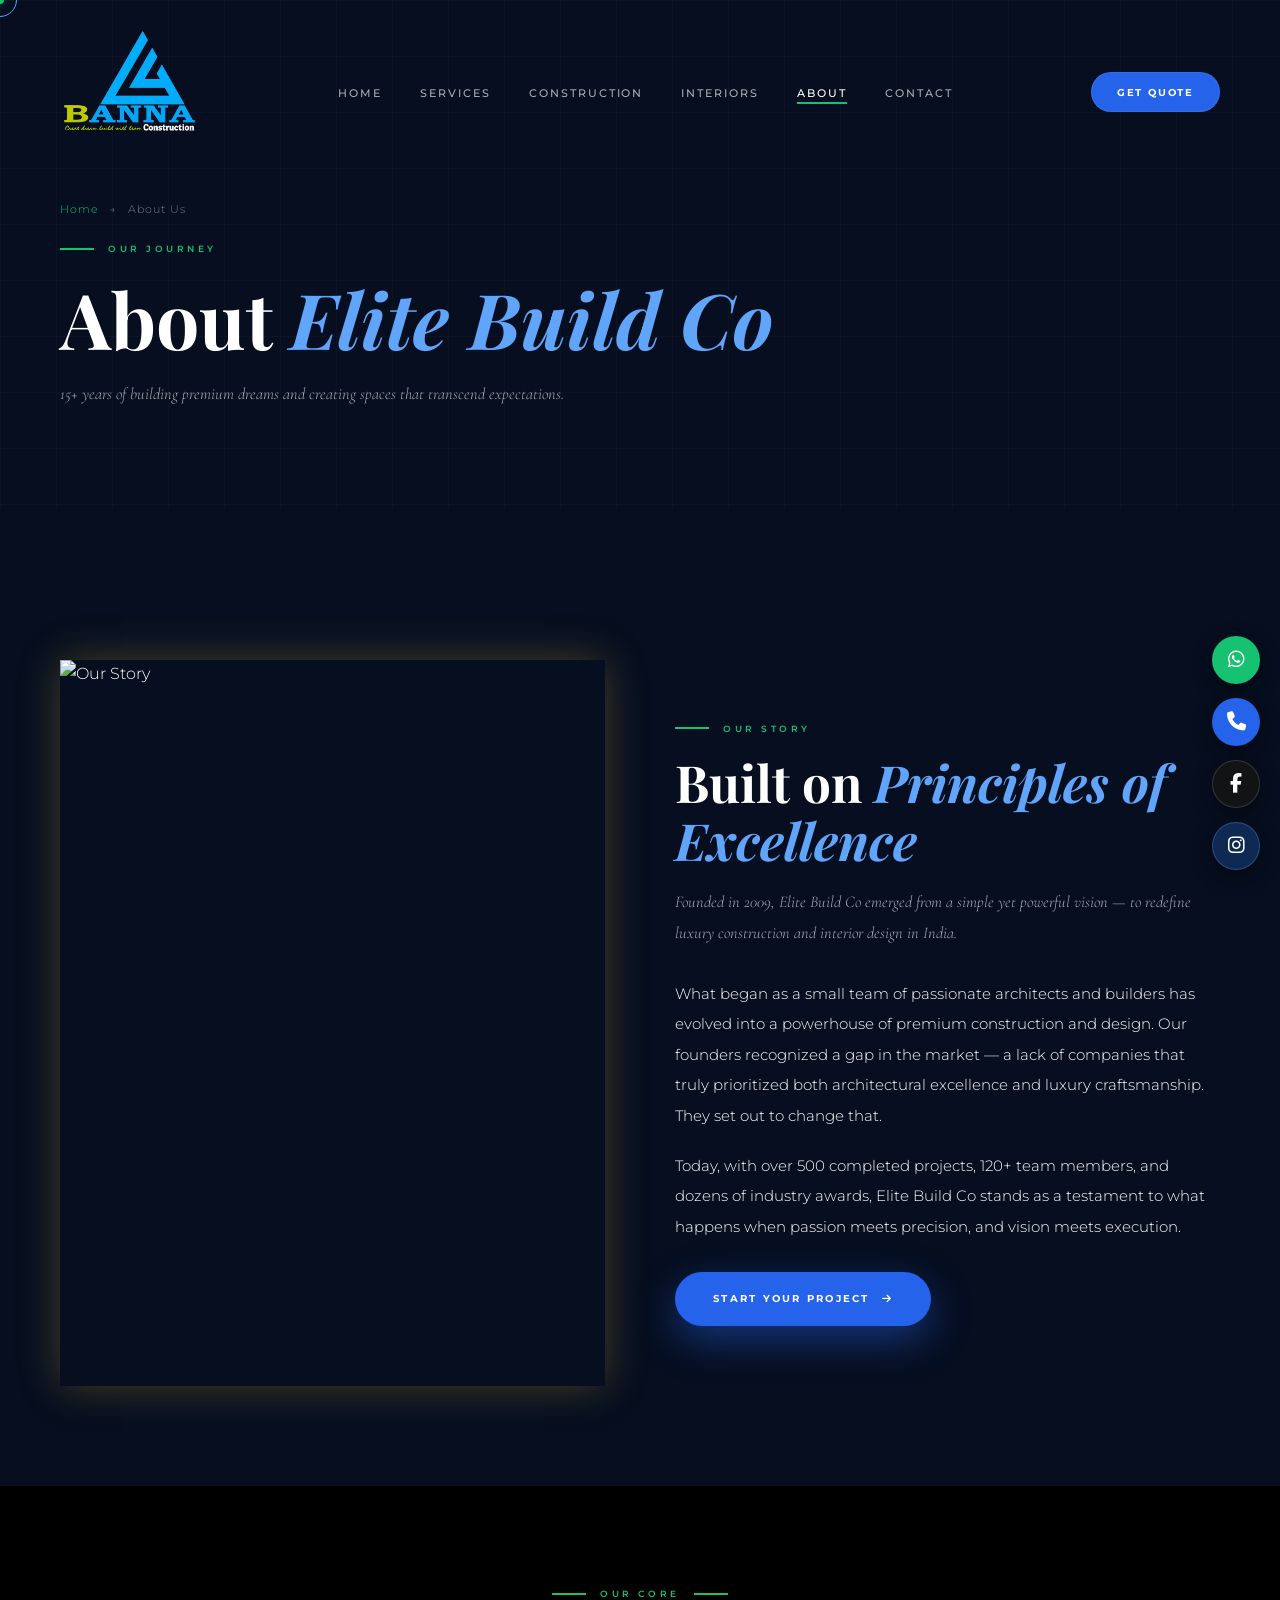
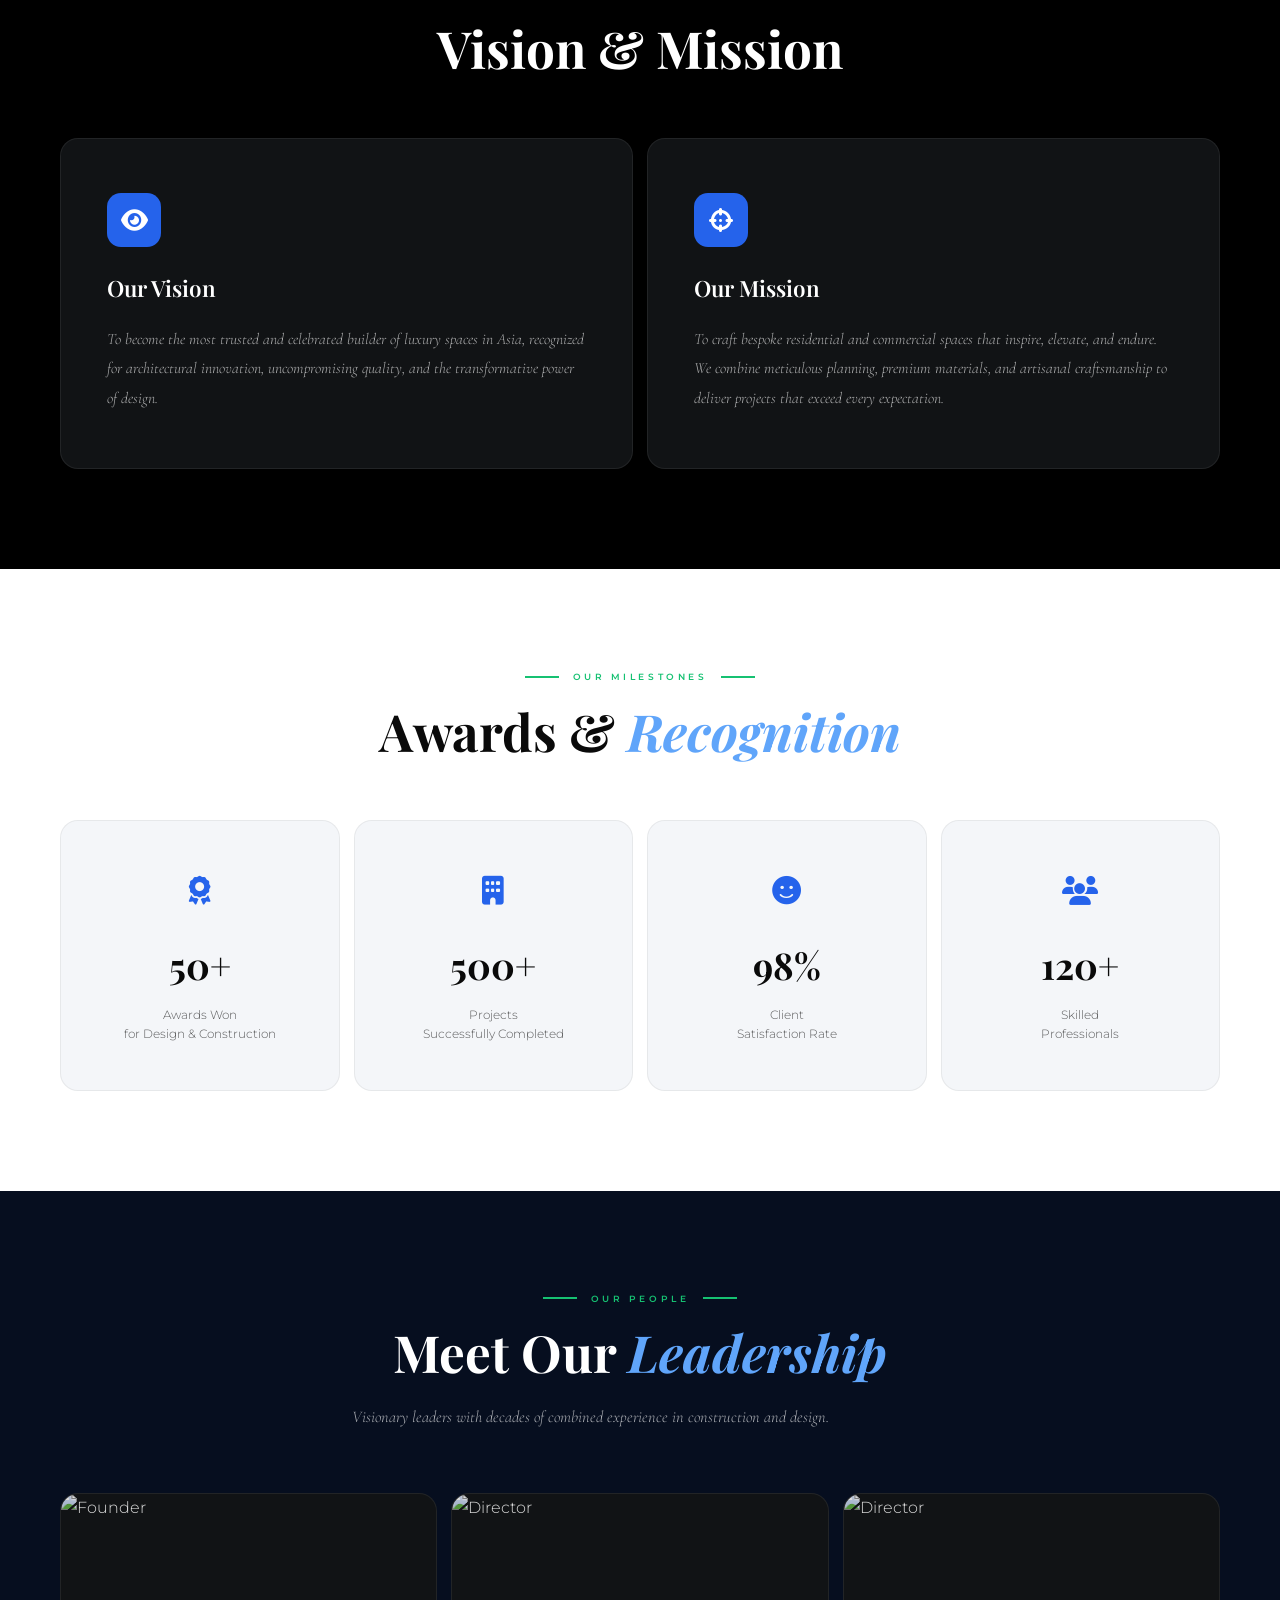
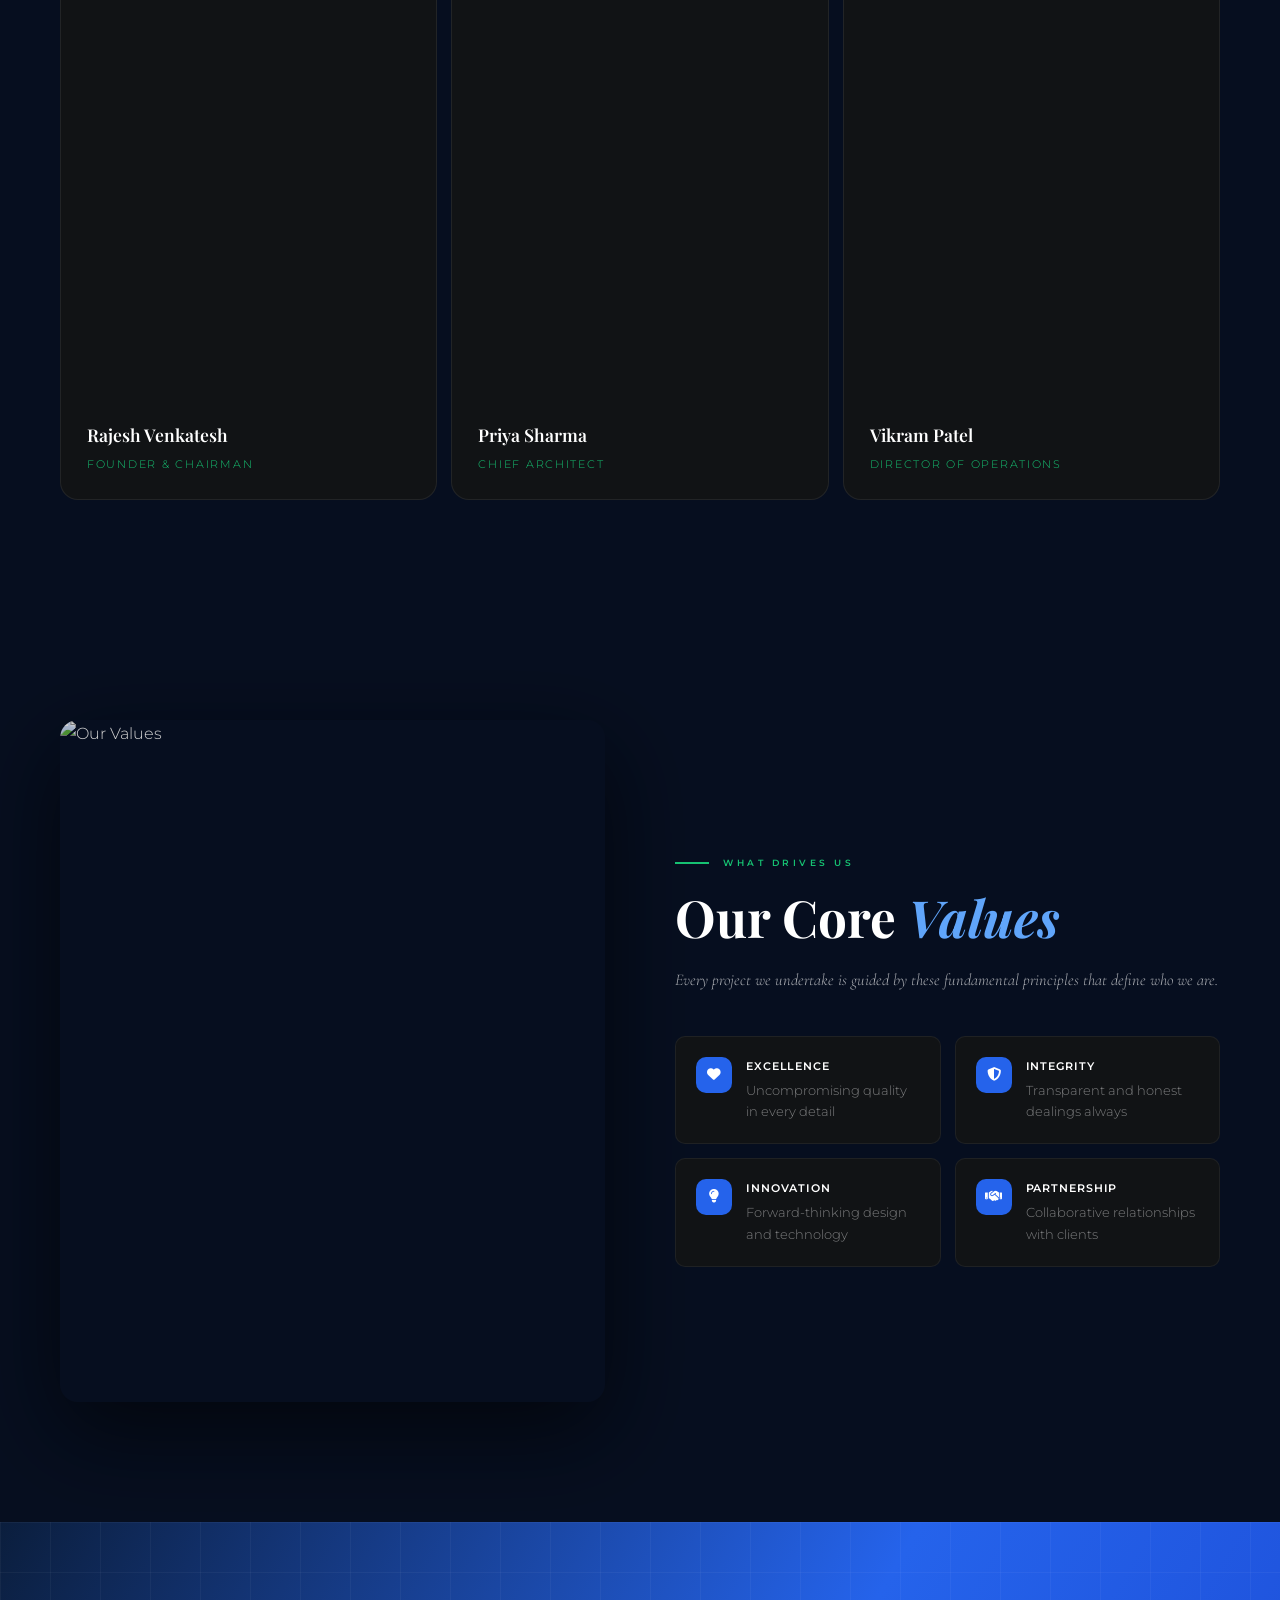
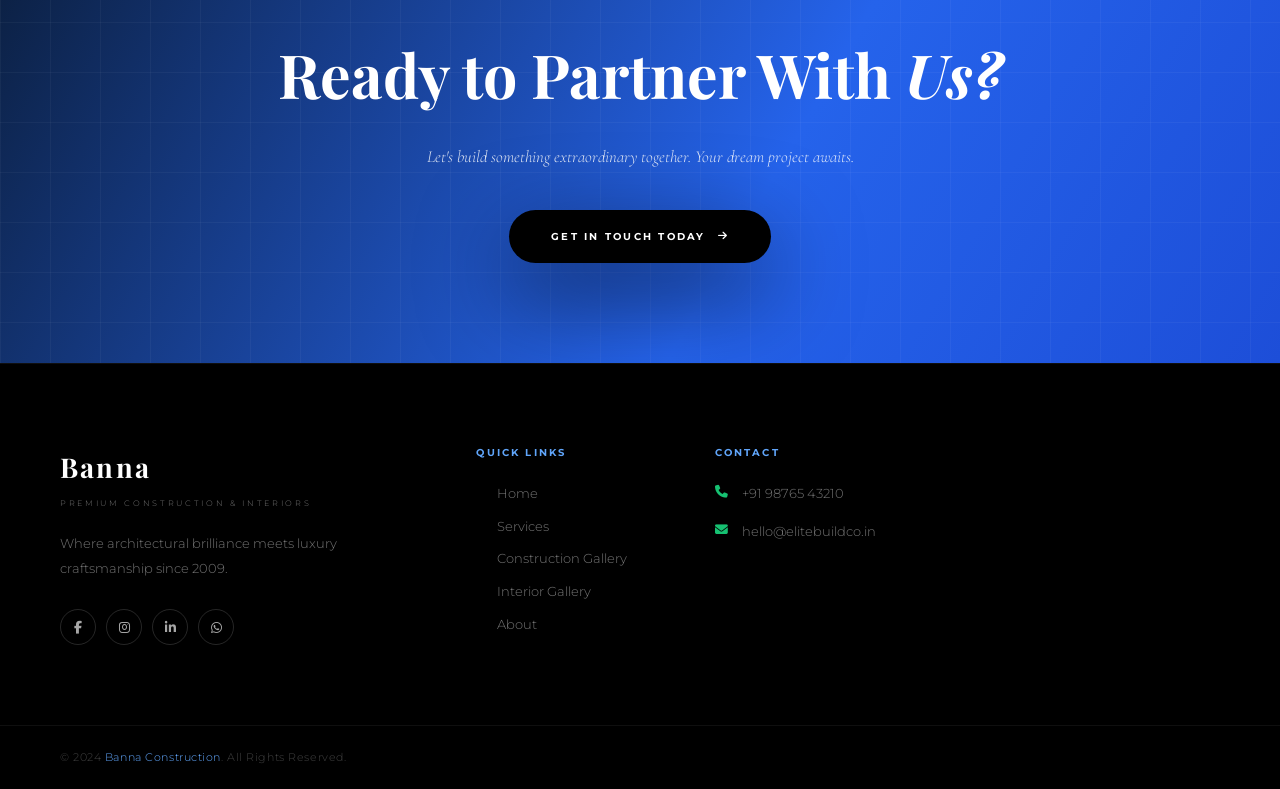
==== about.html @ 0039a681 "Update website" ====
<!DOCTYPE html>
<html lang="en">
<head>
  <meta charset="UTF-8" />
  <meta name="viewport" content="width=device-width, initial-scale=1.0" />
  <meta name="description" content="About Elite Build Co — Premium Construction & Interior Design. 15+ years of excellence in luxury construction." />
  <title>About Us | Banna construction</title>
  <link rel="stylesheet" href="styles.css" />
  <link rel="stylesheet" href="https://cdnjs.cloudflare.com/ajax/libs/font-awesome/6.5.0/css/all.min.css" />
</head>
<body>

  <div class="cursor"></div>
  <div class="cursor-follower"></div>

  <!-- Floating Social Icons -->
  <div class="social-sidebar">
    <a href="https://wa.me/919876543210" target="_blank" class="social-icon-btn whatsapp-icon" title="WhatsApp">
      <i class="fab fa-whatsapp"></i>
    </a>
    <a href="tel:+919876543210" class="social-icon-btn call-icon" title="Call Us">
      <i class="fa fa-phone"></i>
    </a>
    <a href="https://facebook.com" target="_blank" class="social-icon-btn facebook-icon" title="Facebook">
      <i class="fab fa-facebook-f"></i>
    </a>
    <a href="https://instagram.com" target="_blank" class="social-icon-btn instagram-icon" title="Instagram">
      <i class="fab fa-instagram"></i>
    </a>
  </div>
<div id="loader">

    <div class="loader-logo">
        <img src="images/logo1.png"
             alt="Banna Construction"
             class="loader-company-logo">
    </div>

    <div class="loader-bar"></div>

    <div class="loader-percent">0%</div>

</div>

  <button id="scrollTop"><i class="fa fa-arrow-up"></i></button>

<!-- ============================================================
     NAVBAR
============================================================ -->
<nav class="navbar">

  <!-- Company Logo -->
  <a href="index.html" class="nav-logo">
    <img src="images/logo1.png" alt="Banna Construction Logo" class="company-logo">
  </a>

  <!-- Navigation Menu -->
  <ul class="nav-menu">
    <li><a href="index.html" class="nav-link">Home</a></li>
    <li><a href="services.html" class="nav-link">Services</a></li>
    <li><a href="construction-gallery.html" class="nav-link">Construction</a></li>
    <li><a href="interior-gallery.html" class="nav-link">Interiors</a></li>
    <li><a href="about.html" class="nav-link">About</a></li>
    <li><a href="contact.html" class="nav-link">Contact</a></li>
  </ul>

  <!-- CTA Button -->
  <a href="contact.html" class="nav-cta">Get Quote</a>

  <!-- Mobile Menu -->
  <div class="nav-hamburger">
    <span></span>
    <span></span>
    <span></span>
  </div>

</nav>
  <!-- PAGE HERO -->
  <section class="page-hero">
    <div class="container page-hero-content">
      <div class="breadcrumb reveal">
        <a href="index.html">Home</a>
        <span>→</span>
        <span>About Us</span>
      </div>
      <div class="section-label reveal delay-1">
        <div class="section-label-line"></div>
        <span class="section-label-text">Our Journey</span>
      </div>
      <h1 class="section-title reveal delay-2" style="font-size:clamp(3rem,6vw,5.5rem);">About <em>Elite Build Co</em></h1>
      <p class="section-subtitle reveal delay-3">
        15+ years of building premium dreams and creating spaces that transcend expectations.
      </p>
    </div>
  </section>

  <!-- ABOUT STORY -->
  <section class="about-story section-pad">
    <div class="container">
      <div class="story-grid">
        <div class="reveal-left">
          <img src="https://images.unsplash.com/photo-1503387762-592deb58ef4e?w=800&q=80" alt="Our Story" style="width: 100%; aspect-ratio: 3/4; object-fit: cover; box-shadow: 0 0 40px rgba(212, 175, 55, 0.3);" />
        </div>
        <div class="reveal-right">
          <div class="section-label">
            <div class="section-label-line"></div>
            <span class="section-label-text">Our Story</span>
          </div>
          <h2 class="section-title">Built on <em>Principles of Excellence</em></h2>
          <p class="section-subtitle" style="margin-bottom: 30px;">
            Founded in 2009, Elite Build Co emerged from a simple yet powerful vision — to redefine luxury construction and interior design in India.
          </p>
          <p style="font-size: 0.95rem; color: var(--white-70); line-height: 2; margin-bottom: 20px;">
            What began as a small team of passionate architects and builders has evolved into a powerhouse of premium construction and design. Our founders recognized a gap in the market — a lack of companies that truly prioritized both architectural excellence and luxury craftsmanship. They set out to change that.
          </p>
          <p style="font-size: 0.95rem; color: var(--white-70); line-height: 2; margin-bottom: 30px;">
            Today, with over 500 completed projects, 120+ team members, and dozens of industry awards, Elite Build Co stands as a testament to what happens when passion meets precision, and vision meets execution.
          </p>
          <a href="contact.html" class="btn-primary">
            <span>Start Your Project</span>
            <i class="fa fa-arrow-right"></i>
          </a>
        </div>
      </div>
    </div>
  </section>

  <!-- VISION & MISSION -->
  <section class="vision-mission section-pad">
    <div class="container">
      <div style="text-align:center;max-width:700px;margin:0 auto;margin-bottom:60px;" class="reveal">
        <div class="section-label" style="justify-content:center;">
          <div class="section-label-line"></div>
          <span class="section-label-text">Our Core</span>
          <div class="section-label-line"></div>
        </div>
        <h2 class="section-title">Vision & Mission</h2>
      </div>

      <div class="vm-grid">
        <div class="vm-card reveal delay-1">
          <div class="vm-icon"><i class="fa fa-eye"></i></div>
          <h3 class="vm-title">Our Vision</h3>
          <p class="vm-text">
            To become the most trusted and celebrated builder of luxury spaces in Asia, recognized for architectural innovation, uncompromising quality, and the transformative power of design.
          </p>
        </div>
        <div class="vm-card reveal delay-2">
          <div class="vm-icon"><i class="fa fa-crosshairs"></i></div>
          <h3 class="vm-title">Our Mission</h3>
          <p class="vm-text">
            To craft bespoke residential and commercial spaces that inspire, elevate, and endure. We combine meticulous planning, premium materials, and artisanal craftsmanship to deliver projects that exceed every expectation.
          </p>
        </div>
      </div>
    </div>
  </section>

  <!-- ACHIEVEMENTS -->
  <section class="achievements section-pad">
    <div class="container">
      <div style="text-align:center;max-width:700px;margin:0 auto;margin-bottom:60px;" class="reveal">
        <div class="section-label" style="justify-content:center;">
          <div class="section-label-line"></div>
          <span class="section-label-text">Our Milestones</span>
          <div class="section-label-line"></div>
        </div>
        <h2 class="section-title">Awards & <em>Recognition</em></h2>
      </div>

      <div class="achievements-grid">
        <div class="achievement-card reveal delay-1">
          <div class="achievement-icon"><i class="fa fa-award"></i></div>
          <div class="achievement-num">50+</div>
          <div class="achievement-label">Awards Won<br />for Design & Construction</div>
        </div>
        <div class="achievement-card reveal delay-2">
          <div class="achievement-icon"><i class="fa fa-building"></i></div>
          <div class="achievement-num">500+</div>
          <div class="achievement-label">Projects<br />Successfully Completed</div>
        </div>
        <div class="achievement-card reveal delay-3">
          <div class="achievement-icon"><i class="fa fa-smile"></i></div>
          <div class="achievement-num">98%</div>
          <div class="achievement-label">Client<br />Satisfaction Rate</div>
        </div>
        <div class="achievement-card reveal delay-4">
          <div class="achievement-icon"><i class="fa fa-users"></i></div>
          <div class="achievement-num">120+</div>
          <div class="achievement-label">Skilled<br />Professionals</div>
        </div>
      </div>
    </div>
  </section>

  <!-- TEAM SECTION -->
  <section class="team-section section-pad">
    <div class="container">
      <div style="text-align:center;max-width:700px;margin:0 auto;margin-bottom:60px;" class="reveal">
        <div class="section-label" style="justify-content:center;">
          <div class="section-label-line"></div>
          <span class="section-label-text">Our People</span>
          <div class="section-label-line"></div>
        </div>
        <h2 class="section-title">Meet Our <em>Leadership</em></h2>
        <p class="section-subtitle" style="margin-top: 20px;">
          Visionary leaders with decades of combined experience in construction and design.
        </p>
      </div>

      <div class="team-grid">
        <div class="team-card reveal delay-1">
          <img class="team-img" src="https://i.pravatar.cc/400?img=12" alt="Founder" />
          <div class="team-info">
            <div class="team-name">Rajesh Venkatesh</div>
            <div class="team-role">Founder & Chairman</div>
          </div>
        </div>
        <div class="team-card reveal delay-2">
          <img class="team-img" src="https://i.pravatar.cc/400?img=25" alt="Director" />
          <div class="team-info">
            <div class="team-name">Priya Sharma</div>
            <div class="team-role">Chief Architect</div>
          </div>
        </div>
        <div class="team-card reveal delay-3">
          <img class="team-img" src="https://i.pravatar.cc/400?img=35" alt="Director" />
          <div class="team-info">
            <div class="team-name">Vikram Patel</div>
            <div class="team-role">Director of Operations</div>
          </div>
        </div>
      </div>
    </div>
  </section>


  <!-- VALUES SECTION -->
  <section class="about-preview section-pad">
    <div class="container">
      <div class="about-preview-inner">
        <div class="reveal-left">
          <img class="about-img-main" src="https://images.unsplash.com/photo-1600566753190-17f0baa2a6c3?w=800&q=80" alt="Our Values" />
        </div>
        <div class="reveal-right">
          <div class="section-label">
            <div class="section-label-line"></div>
            <span class="section-label-text">What Drives Us</span>
          </div>
          <h2 class="section-title">Our Core <em>Values</em></h2>
          <p class="section-subtitle">
            Every project we undertake is guided by these fundamental principles that define who we are.
          </p>
          <div class="about-features" style="margin-top: 40px;">
            <div class="about-feature">
              <div class="about-feature-icon"><i class="fa fa-heart"></i></div>
              <div class="about-feature-text">
                <h4>Excellence</h4>
                <p>Uncompromising quality in every detail</p>
              </div>
            </div>
            <div class="about-feature">
              <div class="about-feature-icon"><i class="fa fa-shield-halved"></i></div>
              <div class="about-feature-text">
                <h4>Integrity</h4>
                <p>Transparent and honest dealings always</p>
              </div>
            </div>
            <div class="about-feature">
              <div class="about-feature-icon"><i class="fa fa-lightbulb"></i></div>
              <div class="about-feature-text">
                <h4>Innovation</h4>
                <p>Forward-thinking design and technology</p>
              </div>
            </div>
            <div class="about-feature">
              <div class="about-feature-icon"><i class="fa fa-handshake"></i></div>
              <div class="about-feature-text">
                <h4>Partnership</h4>
                <p>Collaborative relationships with clients</p>
              </div>
            </div>
          </div>
        </div>
      </div>
    </div>
  </section>

  <!-- CTA -->
  <section class="cta-banner">
    <div class="container" style="position:relative;z-index:1;">
      <h2 class="cta-title">Ready to Partner With <em style="color:var(--green-deep);">Us?</em></h2>
      <p class="cta-sub">Let's build something extraordinary together. Your dream project awaits.</p>
      <a href="contact.html" class="btn-dark">
        <span>Get in Touch Today</span>
        <i class="fa fa-arrow-right"></i>
      </a>
    </div>
  </section>

  <footer class="footer">
    <div class="container">
      <div class="footer-top">
        <div>
          <div class="footer-brand-logo">Banna</div>
          <div class="footer-brand-sub">Premium Construction & Interiors</div>
          <p class="footer-desc">Where architectural brilliance meets luxury craftsmanship since 2009.</p>
          <div class="footer-social">
            <a href="https://facebook.com" target="_blank" class="social-btn"><i class="fab fa-facebook-f"></i></a>
            <a href="https://instagram.com" target="_blank" class="social-btn"><i class="fab fa-instagram"></i></a>
            <a href="https://linkedin.com" target="_blank" class="social-btn"><i class="fab fa-linkedin-in"></i></a>
            <a href="https://wa.me/919876543210" target="_blank" class="social-btn"><i class="fab fa-whatsapp"></i></a>
          </div>
        </div>
        <div>
          <h4 class="footer-col-title">Quick Links</h4>
          <ul class="footer-links">
            <li><a href="index.html" class="footer-link">Home</a></li>
            <li><a href="services.html" class="footer-link">Services</a></li>
            <li><a href="construction-gallery.html" class="footer-link">Construction Gallery</a></li>
            <li><a href="interior-gallery.html" class="footer-link">Interior Gallery</a></li>
            <li><a href="about.html" class="footer-link">About</a></li>
          </ul>
        </div>
        <div>
          <h4 class="footer-col-title">Contact</h4>
          <div class="footer-contact-item">
            <i class="fa fa-phone footer-contact-icon"></i>
            <div class="footer-contact-text"><a href="tel:+919876543210">+91 98765 43210</a></div>
          </div>
          <div class="footer-contact-item">
            <i class="fa fa-envelope footer-contact-icon"></i>
            <div class="footer-contact-text"><a href="mailto:hello@elitebuildco.in">hello@elitebuildco.in</a></div>
          </div>
        </div>
        <div></div>
      </div>
    </div>
    <div class="footer-bottom" style="max-width:1400px;margin:0 auto;padding-left:60px;padding-right:60px;">
      <p class="footer-copy">© 2024 <span>Banna Construction</span>. All Rights Reserved.</p>
    </div>
  </footer>

  <script src="script.js"></script>
</body>
</html>
---- styles.css ----
/* ============================================================
   ELITE BUILD CO — GOD-TIER PREMIUM REDESIGN
   PALETTE: 50% Navy/Blue · 40% Black/White · 10% Green
   LAYOUT SYSTEM: Bento Grid
   ============================================================ */

@import url('https://fonts.googleapis.com/css2?family=Cormorant+Garamond:ital,wght@0,300;0,400;0,600;0,700;1,300;1,400&family=Montserrat:wght@200;300;400;500;600;700;800&family=Playfair+Display:ital,wght@0,400;0,700;0,900;1,400;1,700&display=swap');

/* ============================================================
   CSS VARIABLES
   ============================================================ */
:root {
  /* BLUE — 50% (dominant) */
  --blue-deep: #060E1F;
  --blue-navy: #0B1E3D;
  --blue-navy-2: #0F2A52;
  --blue-bright: #2563EB;
  --blue-light: #3B82F6;
  --blue-accent: #60A5FA;
  --blue-pale: rgba(37, 99, 235, 0.12);
  --blue-glow: rgba(37, 99, 235, 0.45);

  /* GREEN — 10% (accent only, never a backdrop) */
  --green: #16C172;
  --green-dim: #0E9A5A;
  --green-glow: rgba(22, 193, 114, 0.45);

  /* BLACK & WHITE — 40% (neutral structure) */
  --black: #000000;
  --black-soft: #0A0A0A;
  --black-card: #111315;
  --white: #FFFFFF;
  --off-white: #F4F6F9;
  --white-95: rgba(255,255,255,0.95);
  --white-80: rgba(255,255,255,0.80);
  --white-65: rgba(255,255,255,0.65);
  --white-45: rgba(255,255,255,0.45);
  --white-25: rgba(255,255,255,0.25);
  --white-10: rgba(255,255,255,0.08);
  --ink: #0A0A0A;
  --ink-65: rgba(10,10,10,0.65);
  --ink-45: rgba(10,10,10,0.45);

  --shadow-soft: 0 20px 60px rgba(0,0,0,0.45);
  --shadow-deep: 0 30px 90px rgba(0,0,0,0.6);
  --shadow-blue: 0 0 40px var(--blue-glow);
  --shadow-green: 0 0 30px var(--green-glow);

  --font-display: 'Playfair Display', serif;
  --font-head: 'Cormorant Garamond', serif;
  --font-body: 'Montserrat', sans-serif;
  --transition: all 0.4s cubic-bezier(0.25, 0.46, 0.45, 0.94);
  --radius: 18px;
  --radius-sm: 10px;
}

/* ============================================================
   KEYFRAMES
   ============================================================ */
@keyframes twinkle { 0%,100% { opacity: .65; } 50% { opacity: 1; } }
@keyframes shimmer { 0% { background-position: -1000px 0; } 100% { background-position: 1000px 0; } }
@keyframes glowPulse { 0%,100% { box-shadow: 0 0 18px var(--blue-glow);} 50% { box-shadow: 0 0 38px var(--blue-glow);} }
@keyframes floatY { 0%,100% { transform: translateY(0);} 50% { transform: translateY(-8px);} }
@keyframes loaderSweep { to { left: 100%; } }
@keyframes scrollPulse { to { left: 200%; } }
@keyframes fadeUp { from { opacity:0; transform: translateY(24px);} to { opacity:1; transform: translateY(0);} }

/* ============================================================
   RESET / BASE
   ============================================================ */
*, *::before, *::after { margin:0; padding:0; box-sizing:border-box; }
html { scroll-behavior: smooth; font-size: 16px; }
body {
  background: var(--blue-deep);
  color: var(--white);
  font-family: var(--font-body);
  font-weight: 300;
  line-height: 1.7;
  overflow-x: hidden;
  cursor: none;
}
::selection { background: var(--blue-bright); color: var(--white); }
a { text-decoration:none; color:inherit; }
img { max-width:100%; display:block; }
ul { list-style:none; }
button { cursor:none; border:none; outline:none; background:none; }
input, textarea, select { outline:none; font-family: var(--font-body); }

/* ============================================================
   SOCIAL SIDEBAR
   ============================================================ */
.social-sidebar { position: fixed; right: 20px; bottom: 30px; z-index: 8999; display:flex; flex-direction:column; gap: 14px; }
.social-icon-btn {
  width: 48px; height: 48px; border-radius: 50%;
  display:flex; align-items:center; justify-content:center;
  font-size: 1.2rem; color:#fff; position:relative; overflow:hidden; cursor:none;
  box-shadow: 0 6px 20px rgba(0,0,0,0.45);
  animation: floatY 3.2s ease-in-out infinite;
  transition: var(--transition);
}
.social-icon-btn:hover { transform: scale(1.15); }
.whatsapp-icon { background: var(--green); }
.whatsapp-icon:hover { box-shadow: 0 0 30px var(--green-glow); }
.call-icon { background: var(--blue-bright); }
.call-icon:hover { box-shadow: 0 0 30px var(--blue-glow); }
.facebook-icon { background: #111315; border: 1px solid rgba(255,255,255,0.15); }
.facebook-icon:hover { box-shadow: 0 0 30px var(--blue-glow); }
.instagram-icon { background: var(--blue-navy-2); border: 1px solid rgba(96,165,250,0.3); }
.instagram-icon:hover { box-shadow: 0 0 30px var(--blue-glow); }

@media (max-width:768px){ .social-sidebar{right:14px;bottom:18px;gap:10px;} .social-icon-btn{width:42px;height:42px;font-size:1.05rem;} }

/* ============================================================
   CURSOR
   ============================================================ */
.cursor { position:fixed; width:8px; height:8px; background:var(--green); border-radius:50%; pointer-events:none; z-index:99999; transform:translate(-50%,-50%); box-shadow:0 0 12px var(--green-glow); }
.cursor-follower { position:fixed; width:34px; height:34px; border:1.5px solid var(--blue-accent); border-radius:50%; pointer-events:none; z-index:99998; transition: width .3s, height .3s; transform:translate(-50%,-50%); }

/* ============================================================
   LOADER
   ============================================================ */
#loader { position:fixed; inset:0; background:var(--black); z-index:100000; display:flex; align-items:center; justify-content:center; flex-direction:column; gap:26px; transition: opacity .8s, visibility .8s; }
#loader.hidden { opacity:0; visibility:hidden; }


/* ==========================
      LOADER LOGO
========================== */

.loader-logo{
    display:flex;
    justify-content:center;
    align-items:center;
    margin-bottom:30px;
}

.loader-company-logo{

    width:240px;
    height:auto;
    object-fit:contain;

    animation:loaderLogo 2s ease-in-out infinite;

    filter:
    drop-shadow(0 0 10px rgba(37,99,235,.45))
    drop-shadow(0 0 25px rgba(37,99,235,.25));

}

@keyframes loaderLogo{

0%{
transform:scale(1);
}

50%{
transform:scale(1.05);
}

100%{
transform:scale(1);
}

}

/* Tablet */

@media(max-width:768px){

.loader-company-logo{

width:180px;

}

}

/* Mobile */

@media(max-width:480px){

.loader-company-logo{

width:140px;

}

}


.loader-bar { width:200px; height:2px; background:rgba(255,255,255,0.1); position:relative; overflow:hidden; }
.loader-bar::after { content:''; position:absolute; left:-100%; top:0; width:100%; height:100%; background:linear-gradient(90deg,transparent,var(--blue-bright),var(--green),transparent); animation: loaderSweep 1.4s ease infinite; }
.loader-percent { font-size:.72rem; letter-spacing:.3em; color:var(--white-45); text-transform:uppercase; }

/* ============================================================
   SCROLL TOP
   ============================================================ */
#scrollTop { position:fixed; bottom:40px; right:40px; width:48px; height:48px; background:var(--blue-bright); color:#fff; border-radius:50%; display:flex; align-items:center; justify-content:center; font-size:1rem; z-index:9999; opacity:0; transform:translateY(16px); transition:var(--transition); cursor:none; box-shadow:0 10px 30px var(--blue-glow); }
#scrollTop.visible { opacity:1; transform:translateY(0); }
#scrollTop:hover { background:var(--green); box-shadow:0 0 35px var(--green-glow); }

/* ============================================================
   NAVBAR
   ============================================================ */
.navbar { position:fixed; top:0; left:0; right:0; z-index:9000; padding:22px 60px; display:flex; align-items:center; justify-content:space-between; transition:var(--transition); background:transparent; }
.navbar.scrolled { padding:14px 60px; background:rgba(6,14,31,0.85); backdrop-filter: blur(18px); -webkit-backdrop-filter: blur(18px); border-bottom:1px solid rgba(255,255,255,0.08); }
.nav-logo { display:flex; flex-direction:column; line-height:1.1; }
.nav-logo-main { font-family:var(--font-display); font-size:1.45rem; font-weight:700; color:#fff; letter-spacing:.08em; }
.nav-logo-sub { font-size:.52rem; letter-spacing:.32em; color:var(--white-45); text-transform:uppercase; }
.nav-menu { display:flex; align-items:center; gap:38px; }
.nav-link { font-size:.68rem; font-weight:500; letter-spacing:.18em; text-transform:uppercase; color:var(--white-65); position:relative; transition:var(--transition); }
.nav-link::after { content:''; position:absolute; bottom:-4px; left:0; width:0; height:2px; background:var(--green); transition:width .4s ease; }
.nav-link:hover, .nav-link.active { color:#fff; }
.nav-link:hover::after, .nav-link.active::after { width:100%; }
.nav-cta { font-size:.62rem; font-weight:700; letter-spacing:.18em; text-transform:uppercase; color:#fff; background:var(--blue-bright); padding:12px 26px; border-radius:999px; transition:var(--transition); box-shadow:0 0 0 1px rgba(255,255,255,0.08) inset; }
.nav-cta:hover { background:var(--green); box-shadow:0 0 30px var(--green-glow); transform:translateY(-2px); }
.nav-hamburger { display:none; flex-direction:column; gap:5px; cursor:none; }
.nav-hamburger span { width:22px; height:1.5px; background:#fff; transition:var(--transition); }

/* ============================================================
   HERO
   ============================================================ */
.hero { position:relative; min-height:100vh; display:flex; align-items:center; overflow:hidden; background: radial-gradient(ellipse 70% 60% at 75% 30%, var(--blue-navy-2) 0%, var(--blue-deep) 65%); }
.hero-bg { position:absolute; inset:0; background: radial-gradient(circle at 20% 85%, rgba(22,193,114,0.06), transparent 45%); }
.hero-grid { position:absolute; inset:0; background-image: linear-gradient(rgba(255,255,255,0.035) 1px, transparent 1px), linear-gradient(90deg, rgba(255,255,255,0.035) 1px, transparent 1px); background-size: 56px 56px; }
.hero-img-overlay { position:absolute; inset:0; background:url('https://images.unsplash.com/photo-1486406146926-c627a92ad1ab?w=1920&q=80') center/cover no-repeat; opacity:.07; }
.hero-content { position:relative; z-index:2; max-width:1400px; margin:0 auto; padding:140px 60px 100px; width:100%; }
.hero-eyebrow { display:flex; align-items:center; gap:14px; margin-bottom:26px; }
.hero-eyebrow-line { width:44px; height:2px; background:var(--green); }
.hero-eyebrow-text { font-size:.62rem; font-weight:600; letter-spacing:.38em; text-transform:uppercase; color:var(--green); }
.hero-title { font-family:var(--font-display); font-size:clamp(3.2rem,7.5vw,7.2rem); font-weight:700; line-height:.97; color:#fff; margin-bottom:8px; }
.hero-title-accent { color:var(--blue-accent); font-style:italic; }
.hero-title-outline { -webkit-text-stroke:1px rgba(255,255,255,0.32); color:transparent; }
.hero-subtitle { font-family:var(--font-head); font-size:clamp(1.05rem,2vw,1.4rem); font-weight:300; color:var(--white-65); max-width:540px; margin:28px 0 46px; line-height:1.8; font-style:italic; }
.hero-actions { display:flex; gap:18px; flex-wrap:wrap; align-items:center; }

.btn-primary { display:inline-flex; align-items:center; gap:12px; background:var(--blue-bright); color:#fff; font-size:.64rem; font-weight:700; letter-spacing:.22em; text-transform:uppercase; padding:18px 38px; border-radius:999px; transition:var(--transition); position:relative; overflow:hidden; box-shadow:0 14px 40px var(--blue-glow); }
.btn-primary:hover { background:var(--green); box-shadow:0 14px 40px var(--green-glow); transform:translateY(-3px); }
.btn-primary span { position:relative; z-index:1; }

.btn-outline { display:inline-flex; align-items:center; gap:12px; border:1.5px solid rgba(255,255,255,0.3); color:#fff; font-size:.64rem; font-weight:600; letter-spacing:.22em; text-transform:uppercase; padding:16px 36px; border-radius:999px; transition:var(--transition); }
.btn-outline:hover { background:#fff; color:var(--blue-deep); border-color:#fff; }

.hero-stats { position:absolute; bottom:50px; right:60px; display:flex; gap:0; background:var(--black); border-radius:var(--radius); overflow:hidden; box-shadow:var(--shadow-deep); }
.hero-stat { text-align:center; padding:24px 32px; border-right:1px solid rgba(255,255,255,0.08); }
.hero-stat:last-child { border-right:none; }
.hero-stat-num { font-family:var(--font-display); font-size:2.1rem; font-weight:700; color:#fff; line-height:1; }
.hero-stat-label { font-size:.56rem; letter-spacing:.16em; text-transform:uppercase; color:var(--white-45); margin-top:6px; }

.hero-scroll { position:absolute; bottom:60px; left:60px; display:flex; align-items:center; gap:14px; }
.hero-scroll-line { width:40px; height:2px; background:rgba(255,255,255,0.3); position:relative; overflow:hidden; }
.hero-scroll-line::after { content:''; position:absolute; left:-100%; top:0; width:100%; height:100%; background:var(--green); animation: scrollPulse 2s ease infinite; }
.hero-scroll-text { font-size:.58rem; letter-spacing:.3em; text-transform:uppercase; color:var(--white-45); writing-mode:vertical-rl; transform:rotate(180deg); }

@media (max-width:900px){ .hero-stats{ position:static; margin-top:50px; justify-content:center; } }

/* ============================================================
   SECTION COMMON
   ============================================================ */
section { position:relative; overflow:hidden; }
.container { max-width:1400px; margin:0 auto; padding:0 60px; }
.section-pad { padding:120px 0; }
.section-label { display:flex; align-items:center; gap:14px; margin-bottom:18px; }
.section-label-line { width:34px; height:2px; background:var(--green); }
.section-label-text { font-size:.58rem; font-weight:600; letter-spacing:.38em; text-transform:uppercase; color:var(--green); }
.section-title { font-family:var(--font-display); font-size:clamp(2.1rem,4vw,3.4rem); font-weight:700; line-height:1.12; color:#fff; margin-bottom:18px; }
.section-title em { font-style:italic; color:var(--blue-accent); }
.section-subtitle { font-family:var(--font-head); font-size:1.02rem; font-weight:300; color:var(--white-65); font-style:italic; max-width:600px; line-height:1.9; }

/* sections on white background need ink text */
.on-light, .on-light .section-title, .on-light .section-subtitle { color: var(--ink); }
.on-light .section-subtitle { color: var(--ink-65); }

/* ============================================================
   ABOUT PREVIEW (Bento)
   ============================================================ */
.about-preview { background: var(--blue-deep); padding:120px 0; }
.about-preview-inner { display:grid; grid-template-columns: 1fr 1fr; gap:70px; align-items:center; }
.about-img-block { position:relative; }
.about-img-main { width:100%; aspect-ratio:4/5; object-fit:cover; border-radius: var(--radius); filter:brightness(.82) saturate(.95); box-shadow: var(--shadow-deep); transition:.6s ease; }
.about-img-main:hover { filter:brightness(.95); }
.about-img-accent { position:absolute; width:48%; aspect-ratio:1; object-fit:cover; bottom:-36px; right:-36px; border-radius: var(--radius-sm); border:4px solid var(--blue-deep); box-shadow: var(--shadow-soft); }
.about-img-badge { position:absolute; top:-18px; left:-18px; width:96px; height:96px; background:var(--green); border-radius:50%; display:flex; align-items:center; justify-content:center; flex-direction:column; text-align:center; box-shadow:0 0 35px var(--green-glow); }
.badge-num { font-family:var(--font-display); font-size:1.6rem; font-weight:700; color:#fff; line-height:1; }
.badge-text { font-size:.46rem; font-weight:700; letter-spacing:.08em; text-transform:uppercase; color:#fff; }

.about-features { display:grid; grid-template-columns:1fr 1fr; gap:14px; margin-top:36px; }
.about-feature { display:flex; gap:14px; align-items:flex-start; padding:20px; background: var(--black-card); border-radius: var(--radius-sm); border:1px solid rgba(255,255,255,0.06); transition: var(--transition); }
.about-feature:hover { background: var(--blue-navy-2); transform: translateY(-4px); box-shadow: var(--shadow-blue); }
.about-feature-icon { width:36px; height:36px; border-radius:10px; background:var(--blue-bright); display:flex; align-items:center; justify-content:center; color:#fff; font-size:.85rem; flex-shrink:0; }
.about-feature-text h4 { font-size:.7rem; font-weight:600; letter-spacing:.08em; text-transform:uppercase; color:#fff; margin-bottom:4px; }
.about-feature-text p { font-size:.8rem; color:var(--white-45); }

/* ============================================================
   SERVICES — BENTO GRID
   ============================================================ */
.services-preview { background: var(--black); padding:120px 0; }
.services-preview .section-title, .services-preview .section-subtitle { color:#fff; }
.services-grid { display:grid; grid-template-columns: repeat(4, 1fr); grid-auto-rows: 220px; gap:14px; margin-top:60px; }
.service-card {
  background: var(--black-card);
  border: 1px solid rgba(255,255,255,0.07);
  border-radius: var(--radius);
  padding:34px;
  position:relative; overflow:hidden;
  transition: var(--transition);
  display:flex; flex-direction:column; justify-content:flex-end;
}
/* Bento sizing pattern across the 6 service cards */
.service-card:nth-child(1) { grid-column: span 2; grid-row: span 2; background: var(--blue-bright); }
.service-card:nth-child(2) { grid-column: span 2; }
.service-card:nth-child(3) { grid-column: span 1; }
.service-card:nth-child(4) { grid-column: span 1; background: var(--blue-navy-2); }
.service-card:nth-child(5) { grid-column: span 2; }
.service-card:nth-child(6) { grid-column: span 2; }

.service-card::after { content:''; position:absolute; inset:0; background: radial-gradient(circle at var(--mouse-x,50%) var(--mouse-y,50%), rgba(255,255,255,0.08), transparent 60%); opacity:0; transition:opacity .3s; }
.service-card:hover::after { opacity:1; }
.service-card:hover { transform: translateY(-6px); box-shadow: var(--shadow-deep); border-color: var(--green); }

.service-icon { width:50px; height:50px; border-radius:14px; background:rgba(255,255,255,0.1); display:flex; align-items:center; justify-content:center; color:#fff; font-size:1.2rem; margin-bottom:22px; }
.service-card:nth-child(1) .service-icon, .service-card:nth-child(4) .service-icon { background:rgba(255,255,255,0.18); }
.service-num { position:absolute; top:26px; right:28px; font-family:var(--font-display); font-size:2.4rem; font-weight:700; color:rgba(255,255,255,0.1); line-height:1; }
.service-title { font-family:var(--font-display); font-size:1.2rem; font-weight:600; color:#fff; margin-bottom:10px; }
.service-card:nth-child(1) .service-title { font-size:1.5rem; }
.service-desc { font-size:.8rem; color:var(--white-65); line-height:1.7; }
.service-link { display:inline-flex; align-items:center; gap:8px; margin-top:18px; font-size:.62rem; font-weight:600; letter-spacing:.18em; text-transform:uppercase; color:var(--green); opacity:0; transform:translateX(-8px); transition:var(--transition); }
.service-card:hover .service-link { opacity:1; transform:translateX(0); }

@media (max-width:900px){ .services-grid{ grid-template-columns: repeat(2,1fr); } .service-card:nth-child(n){ grid-column: span 2; grid-row:auto; } }

/* ============================================================
   FEATURED PROJECTS — BENTO GRID
   ============================================================ */
.projects { background: var(--blue-deep); padding:120px 0; }
.projects-header { display:flex; justify-content:space-between; align-items:flex-end; margin-bottom:50px; flex-wrap:wrap; gap:20px; }
.projects-grid { display:grid; grid-template-columns: repeat(4, 1fr); grid-auto-rows: 180px; gap:14px; }
.project-card { position:relative; overflow:hidden; border-radius: var(--radius); cursor:none; }
.project-card:nth-child(1) { grid-column: span 2; grid-row: span 2; }
.project-card:nth-child(2) { grid-column: span 2; grid-row: span 1; }
.project-card:nth-child(3) { grid-column: span 1; grid-row: span 1; }
.project-card:nth-child(4) { grid-column: span 1; grid-row: span 1; }
.project-card:nth-child(5) { grid-column: span 2; grid-row: span 1; }

.project-img { width:100%; height:100%; object-fit:cover; filter:brightness(.62) saturate(.9); transition: transform .8s cubic-bezier(.25,.46,.45,.94), filter .5s ease; }
.project-card:hover .project-img { transform:scale(1.06); filter:brightness(.45); }
.project-overlay { position:absolute; inset:0; background:linear-gradient(to top, rgba(0,0,0,0.92) 0%, transparent 60%); display:flex; flex-direction:column; justify-content:flex-end; padding:30px; }
.project-category { font-size:.58rem; font-weight:600; letter-spacing:.28em; text-transform:uppercase; color:var(--green); margin-bottom:8px; }
.project-name { font-family:var(--font-display); font-size:1.2rem; font-weight:600; color:#fff; line-height:1.2; margin-bottom:8px; }
.project-card:nth-child(1) .project-name { font-size:1.7rem; }
.project-details { font-size:.74rem; color:var(--white-65); transform:translateY(10px); opacity:0; transition:var(--transition); }
.project-card:hover .project-details { opacity:1; transform:translateY(0); }
.project-arrow { position:absolute; top:24px; right:24px; width:38px; height:38px; border-radius:50%; background:var(--blue-bright); display:flex; align-items:center; justify-content:center; color:#fff; font-size:.85rem; opacity:0; transform:translate(8px,-8px); transition:var(--transition); }
.project-card:hover .project-arrow { opacity:1; transform:translate(0,0); background:var(--green); }

@media (max-width:900px){ .projects-grid{ grid-template-columns: repeat(2,1fr); } .project-card:nth-child(n){ grid-column:span 2; grid-row:auto; } }

/* ============================================================
   STATISTICS — black & white strip with blue numerals
   ============================================================ */
.statistics { background: var(--white); padding:0; }
.stats-grid { display:grid; grid-template-columns:repeat(4,1fr); }
.stat-item { text-align:center; padding:60px 20px; position:relative; border-right:1px solid rgba(0,0,0,0.08); }
.stat-item:last-child { border-right:none; }
.stat-number { font-family:var(--font-display); font-size:3.2rem; font-weight:700; color:var(--blue-bright); line-height:1; margin-bottom:10px; }
.stat-label { font-size:.62rem; font-weight:600; letter-spacing:.2em; text-transform:uppercase; color:var(--ink-65); }

@media (max-width:900px){ .stats-grid{ grid-template-columns:1fr 1fr; } .stat-item:nth-child(2){border-right:none;} }

/* ============================================================
   TESTIMONIALS
   ============================================================ */
.testimonials { background: var(--black); padding:120px 0; }
.testimonials .section-title { color:#fff; }
.testimonials-inner { display:grid; grid-template-columns:1fr 2fr; gap:70px; align-items:start; }
.testimonials-slider { display:flex; flex-direction:column; gap:14px; }
.testimonial-card { background: var(--black-card); border:1px solid rgba(255,255,255,0.06); border-radius: var(--radius); padding:46px; transition:var(--transition); opacity:.45; cursor:none; }
.testimonial-card.active { opacity:1; background: var(--blue-navy-2); border-color: var(--blue-bright); box-shadow: var(--shadow-blue); }
.testimonial-quote { font-family:var(--font-display); font-size:3.4rem; color:var(--green); line-height:.5; margin-bottom:18px; opacity:.6; }
.testimonial-text { font-family:var(--font-head); font-size:1.02rem; font-weight:300; font-style:italic; color:var(--white-80); line-height:1.9; margin-bottom:26px; }
.testimonial-author { display:flex; align-items:center; gap:16px; }
.author-avatar { width:48px; height:48px; border-radius:50%; object-fit:cover; border:2px solid var(--green); }
.author-name { font-size:.74rem; font-weight:600; letter-spacing:.1em; text-transform:uppercase; color:#fff; }
.author-role { font-size:.68rem; color:var(--white-45); margin-top:3px; }

@media (max-width:900px){ .testimonials-inner{ grid-template-columns:1fr; } }

/* ============================================================
   PROCESS TIMELINE
   ============================================================ */
.process { background: var(--blue-deep); padding:120px 0; }
.process-steps { display:grid; grid-template-columns:repeat(5,1fr); gap:14px; margin-top:60px; }
.process-step { text-align:center; padding:34px 18px; background: var(--black-card); border-radius: var(--radius); border:1px solid rgba(255,255,255,0.06); transition: var(--transition); }
.process-step:hover { transform:translateY(-6px); border-color: var(--green); box-shadow: var(--shadow-green); }
.step-num { width:54px; height:54px; border-radius:50%; border:2px solid var(--blue-bright); display:flex; align-items:center; justify-content:center; margin:0 auto 22px; font-family:var(--font-display); font-size:1.2rem; font-weight:600; color:#fff; background: var(--blue-bright); }
.process-step:hover .step-num { background: var(--green); border-color: var(--green); }
.step-title { font-family:var(--font-display); font-size:.98rem; font-weight:600; color:#fff; margin-bottom:10px; }
.step-desc { font-size:.76rem; color:var(--white-45); line-height:1.7; }

@media (max-width:900px){ .process-steps{ grid-template-columns:repeat(2,1fr);} }

/* ============================================================
   CTA BANNER
   ============================================================ */
.cta-banner { background: linear-gradient(120deg, var(--blue-navy) 0%, var(--blue-bright) 60%, #1d4ed8 100%); padding:100px 0; text-align:center; position:relative; overflow:hidden; }
.cta-banner::before { content:''; position:absolute; inset:0; background-image: linear-gradient(rgba(255,255,255,0.04) 1px, transparent 1px), linear-gradient(90deg, rgba(255,255,255,0.04) 1px, transparent 1px); background-size:50px 50px; }
.cta-title { font-family:var(--font-display); font-size:clamp(2.3rem,5vw,3.8rem); font-weight:700; color:#fff; margin-bottom:18px; position:relative; z-index:1; }
.cta-sub { font-family:var(--font-head); font-size:1.05rem; font-weight:300; color:rgba(255,255,255,0.85); font-style:italic; margin-bottom:38px; position:relative; z-index:1; }
.btn-dark { display:inline-flex; align-items:center; gap:12px; background: var(--black); color:#fff; font-size:.64rem; font-weight:700; letter-spacing:.22em; text-transform:uppercase; padding:18px 42px; border-radius:999px; transition:var(--transition); position:relative; z-index:1; box-shadow: var(--shadow-deep); }
.btn-dark:hover { background: var(--green); box-shadow: var(--shadow-green); transform:translateY(-3px); }

/* ============================================================
   FOOTER
   ============================================================ */
.footer { background: var(--black); border-top:1px solid rgba(255,255,255,0.06); }
.footer-top { padding:80px 0; display:grid; grid-template-columns:2fr 1fr 1fr 1.5fr; gap:60px; }
.footer-brand-logo { font-family:var(--font-display); font-size:1.7rem; font-weight:700; color:#fff; letter-spacing:.08em; margin-bottom:6px; }
.footer-brand-sub { font-size:.52rem; letter-spacing:.32em; text-transform:uppercase; color:var(--white-45); margin-bottom:22px; }
.footer-desc { font-size:.8rem; color:var(--white-45); line-height:1.9; margin-bottom:28px; }
.footer-social { display:flex; gap:10px; }
.social-btn { width:36px; height:36px; border-radius:50%; border:1px solid rgba(255,255,255,0.15); display:flex; align-items:center; justify-content:center; color:var(--white-65); font-size:.8rem; transition:var(--transition); }
.social-btn:hover { background:var(--green); border-color:var(--green); color:#fff; }
.footer-col-title { font-size:.62rem; font-weight:700; letter-spacing:.22em; text-transform:uppercase; color:var(--blue-accent); margin-bottom:22px; }
.footer-links { display:flex; flex-direction:column; gap:11px; }
.footer-link { font-size:.8rem; color:var(--white-45); transition:var(--transition); display:flex; align-items:center; gap:8px; }
.footer-link::before { content:'—'; color:var(--green); opacity:0; transform:translateX(-8px); transition:var(--transition); }
.footer-link:hover { color:#fff; }
.footer-link:hover::before { opacity:1; transform:translateX(0); }
.footer-contact-item { display:flex; gap:14px; align-items:flex-start; margin-bottom:16px; }
.footer-contact-icon { color:var(--green); font-size:.8rem; margin-top:3px; flex-shrink:0; }
.footer-contact-text { font-size:.8rem; color:var(--white-45); line-height:1.7; }
.footer-contact-text a:hover { color:#fff; }
.footer-bottom { border-top:1px solid rgba(255,255,255,0.06); padding:22px 0; display:flex; justify-content:space-between; align-items:center; flex-wrap:wrap; gap:10px; }
.footer-copy { font-size:.7rem; color:var(--white-25); letter-spacing:.05em; }
.footer-copy span { color: var(--blue-accent); }

@media (max-width:900px){ .footer-top{ grid-template-columns:1fr 1fr; } }
@media (max-width:600px){ .footer-top{ grid-template-columns:1fr; } }

/* ============================================================
   PAGE HERO (inner pages)
   ============================================================ */
.page-hero { padding:200px 0 100px; background: var(--blue-deep); position:relative; overflow:hidden; }
.page-hero::before { content:''; position:absolute; inset:0; background-image: linear-gradient(rgba(255,255,255,0.025) 1px, transparent 1px), linear-gradient(90deg, rgba(255,255,255,0.025) 1px, transparent 1px); background-size:56px 56px; }
.page-hero-content { position:relative; z-index:2; }
.breadcrumb { display:flex; align-items:center; gap:10px; margin-bottom:22px; font-size:.7rem; letter-spacing:.1em; color:var(--white-45); }
.breadcrumb a { color: var(--green); }
.breadcrumb span { color: var(--white-45); }

/* ============================================================
   SERVICES PAGE — Bento cards
   ============================================================ */
.services-full { background: var(--black); padding:100px 0; }
.services-category { margin-bottom:80px; }
.category-header { display:flex; align-items:center; gap:22px; margin-bottom:38px; padding-bottom:22px; border-bottom:1px solid rgba(255,255,255,0.08); }
.category-icon { width:56px; height:56px; border-radius:16px; background: var(--blue-bright); display:flex; align-items:center; justify-content:center; color:#fff; font-size:1.3rem; }
.category-title { font-family:var(--font-display); font-size:1.9rem; font-weight:600; color:#fff; }
.category-title span { color: var(--blue-accent); font-style:italic; }
.services-cards { display:grid; grid-template-columns:repeat(auto-fill,minmax(280px,1fr)); gap:14px; }
.service-full-card { background: var(--black-card); border:1px solid rgba(255,255,255,0.07); border-radius: var(--radius); padding:46px 32px; position:relative; overflow:hidden; transition:var(--transition); cursor:none; }
.service-full-card:hover { transform:translateY(-6px); border-color: var(--green); box-shadow: var(--shadow-green); }
.sfc-icon { width:48px; height:48px; border-radius:14px; background: var(--blue-bright); display:flex; align-items:center; justify-content:center; color:#fff; font-size:1.1rem; margin-bottom:22px; }
.service-full-card:hover .sfc-icon { background: var(--green); }
.sfc-title { font-family:var(--font-display); font-size:1.15rem; font-weight:600; color:#fff; margin-bottom:12px; }
.sfc-desc { font-size:.8rem; color:var(--white-65); line-height:1.8; }
.sfc-features { margin-top:18px; display:flex; flex-direction:column; gap:8px; }
.sfc-feature { display:flex; align-items:center; gap:10px; font-size:.76rem; color:var(--white-65); }
.sfc-feature::before { content:''; width:5px; height:5px; background:var(--green); border-radius:50%; flex-shrink:0; }

/* ============================================================
   GALLERY PAGES
   ============================================================ */
.gallery-section { background: var(--black); padding:80px 0 120px; }
.gallery-filter { display:flex; gap:10px; margin-bottom:50px; flex-wrap:wrap; }
.filter-btn { font-size:.62rem; font-weight:600; letter-spacing:.18em; text-transform:uppercase; padding:12px 22px; border-radius:999px; border:1px solid rgba(255,255,255,0.15); color:var(--white-65); background:transparent; transition:var(--transition); cursor:none; }
.filter-btn.active, .filter-btn:hover { background: var(--blue-bright); color:#fff; border-color: var(--blue-bright); }
.gallery-masonry { columns:3; column-gap:14px; }
.gallery-item { break-inside:avoid; margin-bottom:14px; position:relative; overflow:hidden; cursor:none; border-radius: var(--radius); }
.gallery-img { width:100%; display:block; filter:brightness(.78) saturate(.9); transition: transform .7s cubic-bezier(.25,.46,.45,.94), filter .5s; }
.gallery-item:hover .gallery-img { transform:scale(1.05); filter:brightness(.5); }
.gallery-hover { position:absolute; inset:0; display:flex; align-items:center; justify-content:center; flex-direction:column; gap:12px; opacity:0; background:rgba(0,0,0,0.35); transition:opacity .4s; }
.gallery-item:hover .gallery-hover { opacity:1; }
.gallery-hover-icon { width:48px; height:48px; border-radius:50%; border:2px solid var(--green); display:flex; align-items:center; justify-content:center; color:var(--green); font-size:1rem; }
.gallery-hover-label { font-size:.6rem; letter-spacing:.22em; text-transform:uppercase; color:#fff; text-align:center; padding:0 10px; }

.lightbox { position:fixed; inset:0; background:rgba(0,0,0,0.95); z-index:99000; display:flex; align-items:center; justify-content:center; opacity:0; visibility:hidden; transition:var(--transition); }
.lightbox.open { opacity:1; visibility:visible; }
.lightbox-img { max-width:90vw; max-height:85vh; object-fit:contain; border-radius: var(--radius-sm); box-shadow: var(--shadow-deep); }
.lightbox-close { position:absolute; top:30px; right:40px; font-size:1.4rem; color:#fff; cursor:none; transition:var(--transition); }
.lightbox-close:hover { color: var(--green); transform:rotate(90deg); }
.lightbox-nav { position:absolute; top:50%; transform:translateY(-50%); width:48px; height:48px; border-radius:50%; border:1px solid rgba(255,255,255,0.2); display:flex; align-items:center; justify-content:center; color:#fff; font-size:1rem; transition:var(--transition); cursor:none; }
.lightbox-nav:hover { background: var(--blue-bright); border-color: var(--blue-bright); }
.lightbox-prev { left:30px; }
.lightbox-next { right:30px; }

@media (max-width:900px){ .gallery-masonry{ columns:2; } .interior-grid{ grid-template-columns:1fr 1fr; } }
@media (max-width:600px){ .gallery-masonry{ columns:1; } }

/* ============================================================
   ABOUT PAGE
   ============================================================ */
.about-story { background: var(--blue-deep); padding:100px 0; }
.story-grid { display:grid; grid-template-columns:1fr 1fr; gap:70px; align-items:center; margin-top:50px; }

.vision-mission { background: var(--black); padding:100px 0; }
.vision-mission .section-title { color:#fff; }
.vm-grid { display:grid; grid-template-columns:1fr 1fr; gap:14px; margin-top:50px; }
.vm-card { background: var(--black-card); border:1px solid rgba(255,255,255,0.07); border-radius: var(--radius); padding:54px 46px; transition:var(--transition); }
.vm-card:hover { transform:translateY(-6px); border-color: var(--blue-bright); box-shadow: var(--shadow-blue); }
.vm-icon { width:54px; height:54px; border-radius:14px; background: var(--blue-bright); display:flex; align-items:center; justify-content:center; color:#fff; font-size:1.5rem; margin-bottom:22px; }
.vm-title { font-family:var(--font-display); font-size:1.4rem; font-weight:600; color:#fff; margin-bottom:18px; }
.vm-text { font-family:var(--font-head); font-size:.98rem; font-weight:300; font-style:italic; color:var(--white-65); line-height:1.9; }

.team-section { background: var(--blue-deep); padding:100px 0; }
.team-grid { display:grid; grid-template-columns:repeat(3,1fr); gap:14px; margin-top:50px; }
.team-card { background: var(--black-card); border:1px solid rgba(255,255,255,0.07); border-radius: var(--radius); overflow:hidden; transition:var(--transition); }
.team-card:hover { transform:translateY(-6px); box-shadow: var(--shadow-deep); border-color: var(--green); }
.team-img { width:100%; aspect-ratio:3/4; object-fit:cover; filter:brightness(.86) saturate(.9); transition:var(--transition); }
.team-card:hover .team-img { filter:brightness(.7); }
.team-info { padding:26px; }
.team-name { font-family:var(--font-display); font-size:1.1rem; font-weight:600; color:#fff; margin-bottom:5px; }
.team-role { font-size:.68rem; letter-spacing:.16em; text-transform:uppercase; color: var(--green); }

.achievements { background: var(--white); padding:100px 0; }
.achievements .section-title { color: var(--ink); }
.achievements .section-subtitle { color: var(--ink-65); }
.achievements-grid { display:grid; grid-template-columns:repeat(4,1fr); gap:14px; margin-top:50px; }
.achievement-card { background: var(--off-white); border:1px solid rgba(0,0,0,0.06); border-radius: var(--radius); padding:46px 26px; text-align:center; transition:var(--transition); }
.achievement-card:hover { transform:translateY(-6px); background:#fff; box-shadow: 0 24px 60px rgba(0,0,0,0.1); }
.achievement-icon { color: var(--blue-bright); font-size:1.8rem; margin-bottom:18px; }
.achievement-num { font-family:var(--font-display); font-size:2.3rem; font-weight:700; color: var(--ink); margin-bottom:8px; }
.achievement-label { font-size:.76rem; color: var(--ink-65); line-height:1.6; }

.experience-timeline { background: var(--blue-deep); padding:100px 0; }
.timeline { position:relative; margin-top:60px; padding-left:80px; }
.timeline::before { content:''; position:absolute; left:20px; top:0; bottom:0; width:2px; background: linear-gradient(180deg, var(--blue-bright), transparent); }
.timeline-item { position:relative; margin-bottom:50px; opacity:0; transform:translateX(-20px); transition: opacity .6s, transform .6s; }
.timeline-item.visible { opacity:1; transform:translateX(0); }
.timeline-dot { position:absolute; left:-70px; top:8px; width:14px; height:14px; background: var(--green); border-radius:50%; border:3px solid var(--blue-deep); box-shadow: 0 0 18px var(--green-glow); }
.timeline-year { position:absolute; left:-80px; top:30px; font-size:.62rem; font-weight:700; letter-spacing:.12em; color: var(--blue-accent); transform:translateX(-50%); }
.timeline-content { background: var(--black-card); border:1px solid rgba(255,255,255,0.07); border-radius: var(--radius); padding:28px 32px; transition:var(--transition); }
.timeline-content:hover { transform:translateX(8px); border-color: var(--blue-bright); }
.timeline-title { font-family:var(--font-display); font-size:1.05rem; font-weight:600; color:#fff; margin-bottom:8px; }
.timeline-desc { font-size:.8rem; color:var(--white-65); line-height:1.8; }

@media (max-width:768px){ .timeline{ padding-left:50px; } .timeline-dot{ left:-42px; } .timeline-year{ left:-50px; font-size:.55rem; } }

/* ============================================================
   CONTACT PAGE
   ============================================================ */
.contact-section { background: var(--blue-deep); padding:100px 0; }
.contact-grid { display:grid; grid-template-columns:1fr 1.3fr; gap:70px; }
.contact-info-title { font-family:var(--font-display); font-size:1.7rem; font-weight:600; color:#fff; margin-bottom:14px; }
.contact-info-sub { font-family:var(--font-head); font-size:.98rem; font-style:italic; color:var(--white-45); margin-bottom:36px; line-height:1.9; }
.contact-info-items { display:flex; flex-direction:column; gap:14px; margin-bottom:36px; }
.contact-item { display:flex; gap:18px; align-items:flex-start; padding:20px; background: var(--black-card); border:1px solid rgba(255,255,255,0.06); border-radius: var(--radius-sm); transition:var(--transition); }
.contact-item:hover { transform:translateX(8px); border-color: var(--blue-bright); }
.contact-item-icon { width:44px; height:44px; border-radius:12px; background: var(--blue-bright); display:flex; align-items:center; justify-content:center; color:#fff; font-size:.95rem; flex-shrink:0; }
.contact-item-label { font-size:.58rem; font-weight:700; letter-spacing:.18em; text-transform:uppercase; color: var(--green); margin-bottom:6px; }
.contact-item-value { font-size:.88rem; color:var(--white-65); line-height:1.7; }

.contact-form { background: var(--black-card); border:1px solid rgba(255,255,255,0.07); border-radius: var(--radius); padding:54px 46px; }
.form-title { font-family:var(--font-display); font-size:1.4rem; font-weight:600; color:#fff; margin-bottom:36px; }
.form-row { display:grid; grid-template-columns:1fr 1fr; gap:18px; margin-bottom:18px; }
.form-group { display:flex; flex-direction:column; gap:8px; margin-bottom:18px; }
.form-group label { font-size:.58rem; font-weight:700; letter-spacing:.18em; text-transform:uppercase; color: var(--white-65); }
.form-group input, .form-group textarea, .form-group select { background: rgba(255,255,255,0.05); border:1px solid rgba(255,255,255,0.12); border-radius: var(--radius-sm); padding:14px 16px; color:#fff; font-size:.86rem; transition:var(--transition); font-family:var(--font-body); }
.form-group input:focus, .form-group textarea:focus, .form-group select:focus { border-color: var(--blue-bright); background:rgba(255,255,255,0.08); box-shadow: 0 0 0 3px var(--blue-pale); }
.form-group textarea { resize:vertical; min-height:120px; }
.form-group select { cursor:none; }
.form-group select option { background: var(--blue-navy); }

.map-section { background: var(--blue-deep); padding:0; }
.map-wrapper { height:420px; position:relative; filter:grayscale(.3) brightness(.85); }
.map-wrapper iframe { width:100%; height:100%; border:0; }

@media (max-width:900px){ .contact-grid{ grid-template-columns:1fr; } .form-row{ grid-template-columns:1fr; } }

/* ============================================================
   SCROLL REVEAL
   ============================================================ */
.reveal { opacity:0; transform:translateY(28px); transition:opacity .7s ease, transform .7s ease; }
.reveal.visible { opacity:1; transform:translateY(0); }
.reveal-left { opacity:0; transform:translateX(-36px); transition:opacity .7s ease, transform .7s ease; }
.reveal-left.visible { opacity:1; transform:translateX(0); }
.reveal-right { opacity:0; transform:translateX(36px); transition:opacity .7s ease, transform .7s ease; }
.reveal-right.visible { opacity:1; transform:translateX(0); }
.delay-1{transition-delay:.1s;} .delay-2{transition-delay:.2s;} .delay-3{transition-delay:.3s;} .delay-4{transition-delay:.4s;} .delay-5{transition-delay:.5s;}

/* green helper */
.green-accent { color: var(--green); }
.green-accent-bg { background: var(--green); }

/* ============================================================
   RESPONSIVE
   ============================================================ */
@media (max-width:1200px){
  .container{padding:0 40px;}
  .navbar{padding:18px 40px;} .navbar.scrolled{padding:14px 40px;}
  .hero-content{padding:140px 40px 100px;}
  .hero-stats{right:40px;} .hero-scroll{left:40px;}
  .footer-top{grid-template-columns:1fr 1fr; gap:40px;}
}
@media (max-width:900px){
  .about-preview-inner{grid-template-columns:1fr;}
  .contact-grid{grid-template-columns:1fr;}
  .team-grid{grid-template-columns:1fr 1fr;}
  .achievements-grid{grid-template-columns:1fr 1fr;}
  .story-grid{grid-template-columns:1fr;}
  .vm-grid{grid-template-columns:1fr;}
}
@media (max-width:768px){
  :root{font-size:15px;}
  .nav-menu{display:none; position:fixed; inset:0; top:70px; background:rgba(0,0,0,0.97); flex-direction:column; justify-content:center; align-items:center; gap:28px; z-index:8999;}
  .nav-menu.open{display:flex;}
  .nav-hamburger{display:flex;}
  .hero-stats{display:none;}
  .process-steps{grid-template-columns:1fr 1fr;}
  .team-grid{grid-template-columns:1fr;}
  .footer-top{grid-template-columns:1fr;}
  .container{padding:0 24px;}
  .navbar{padding:16px 24px;}
  .section-pad{padding:80px 0;}
}
@media (max-width:480px){
  .hero-content{padding:120px 24px 80px;}
  .process-steps{grid-template-columns:1fr;}
  .achievements-grid{grid-template-columns:1fr;}
}
/* ===========================
   COMPANY LOGO
=========================== */

.nav-logo{
    display:flex;
    align-items:center;
    justify-content:center;
}

.company-logo{
    width:140px;      /* Increase this value */
    height:auto;
    object-fit:contain;
    transition:0.3s ease;
}

.company-logo:hover{
    transform:scale(1.05);
}

/* Tablet */
@media (max-width:768px){
    .company-logo{
        width:110px;
    }
}

/* Mobile */
@media (max-width:480px){
    .company-logo{
        width:90px;
    }
}
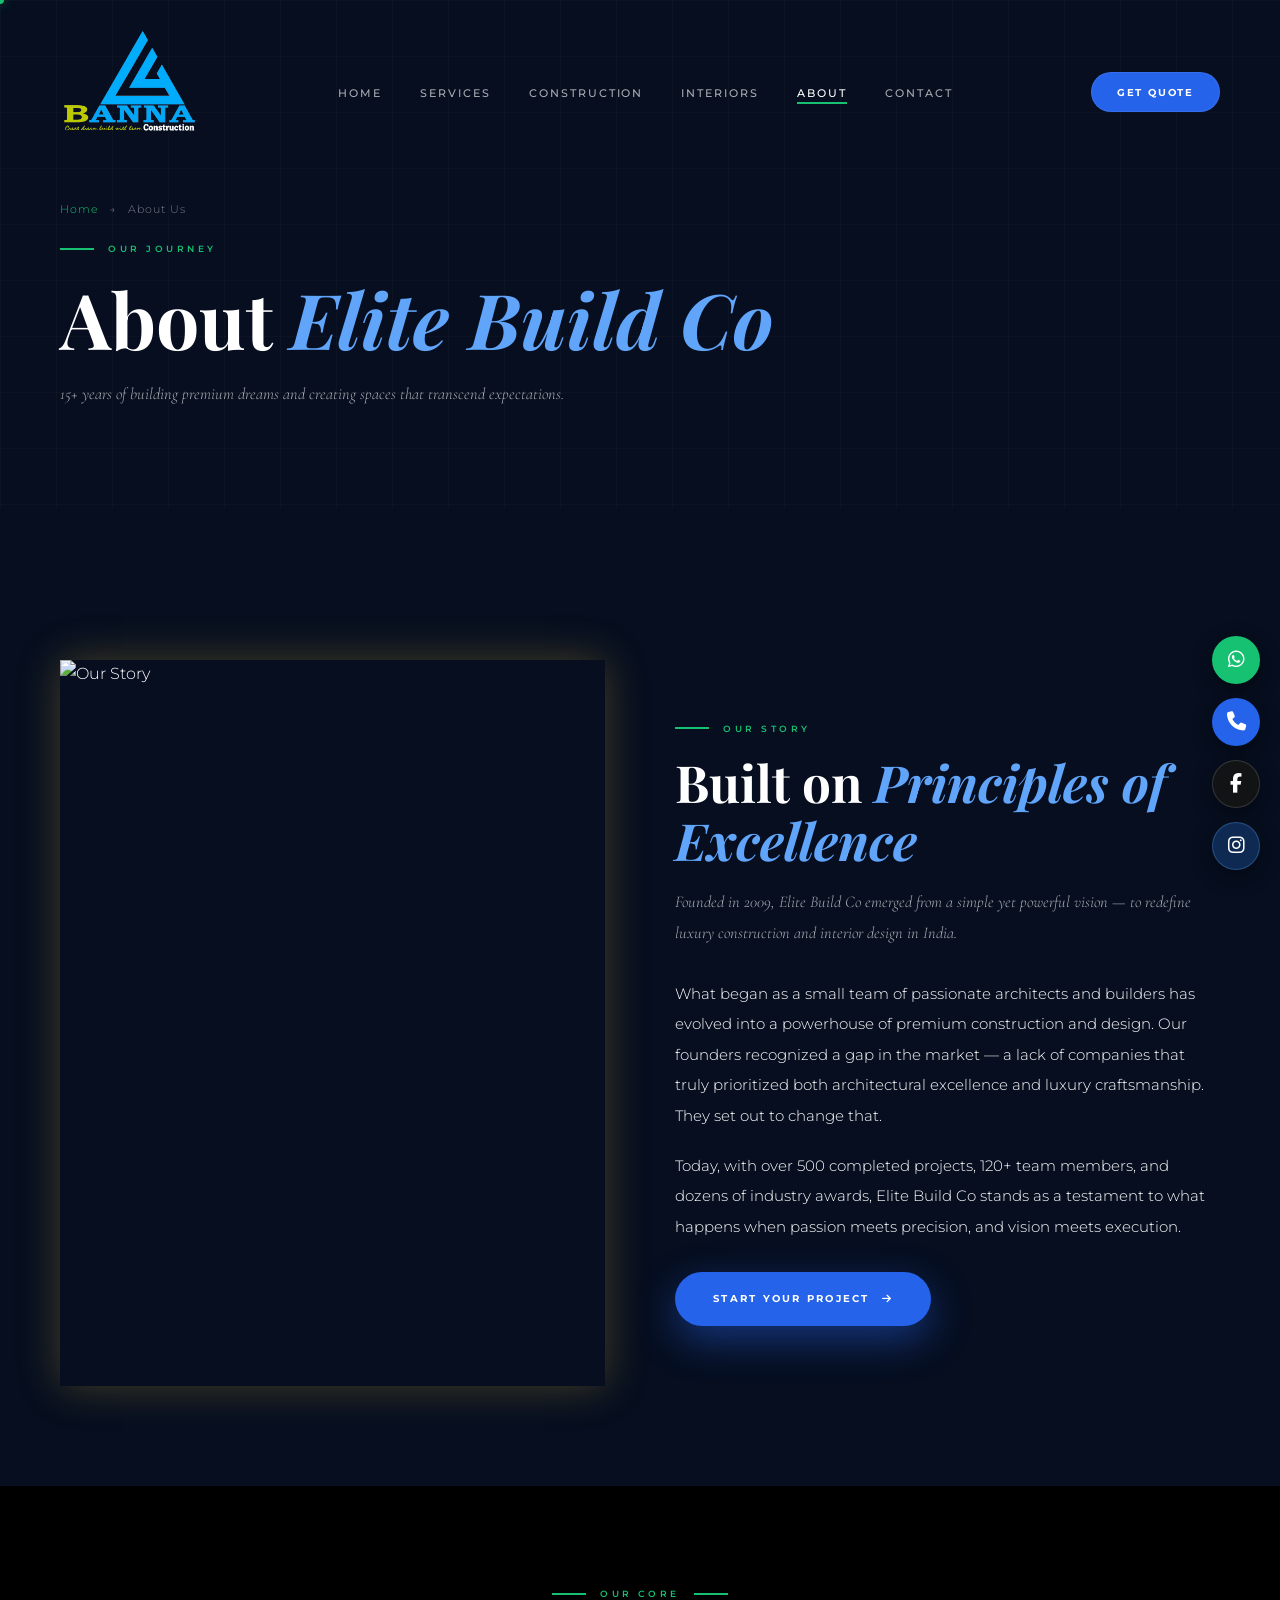
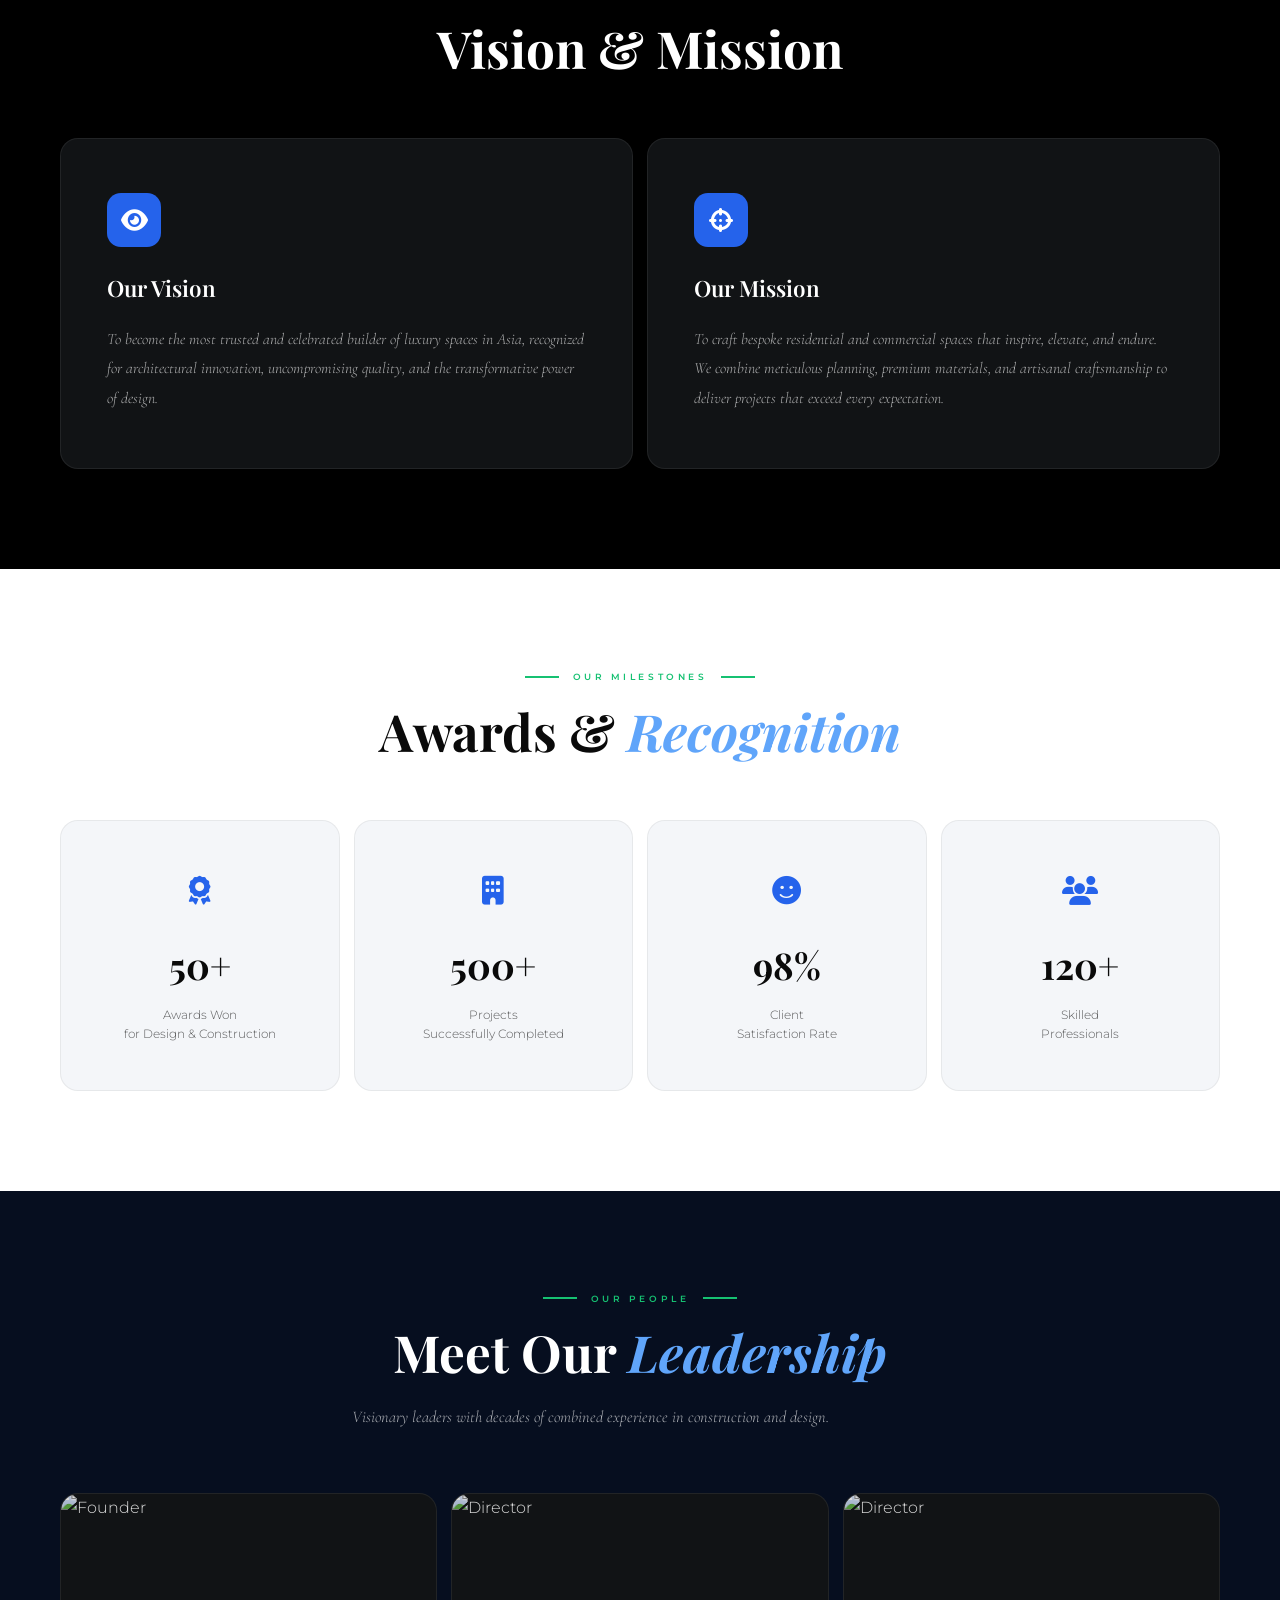
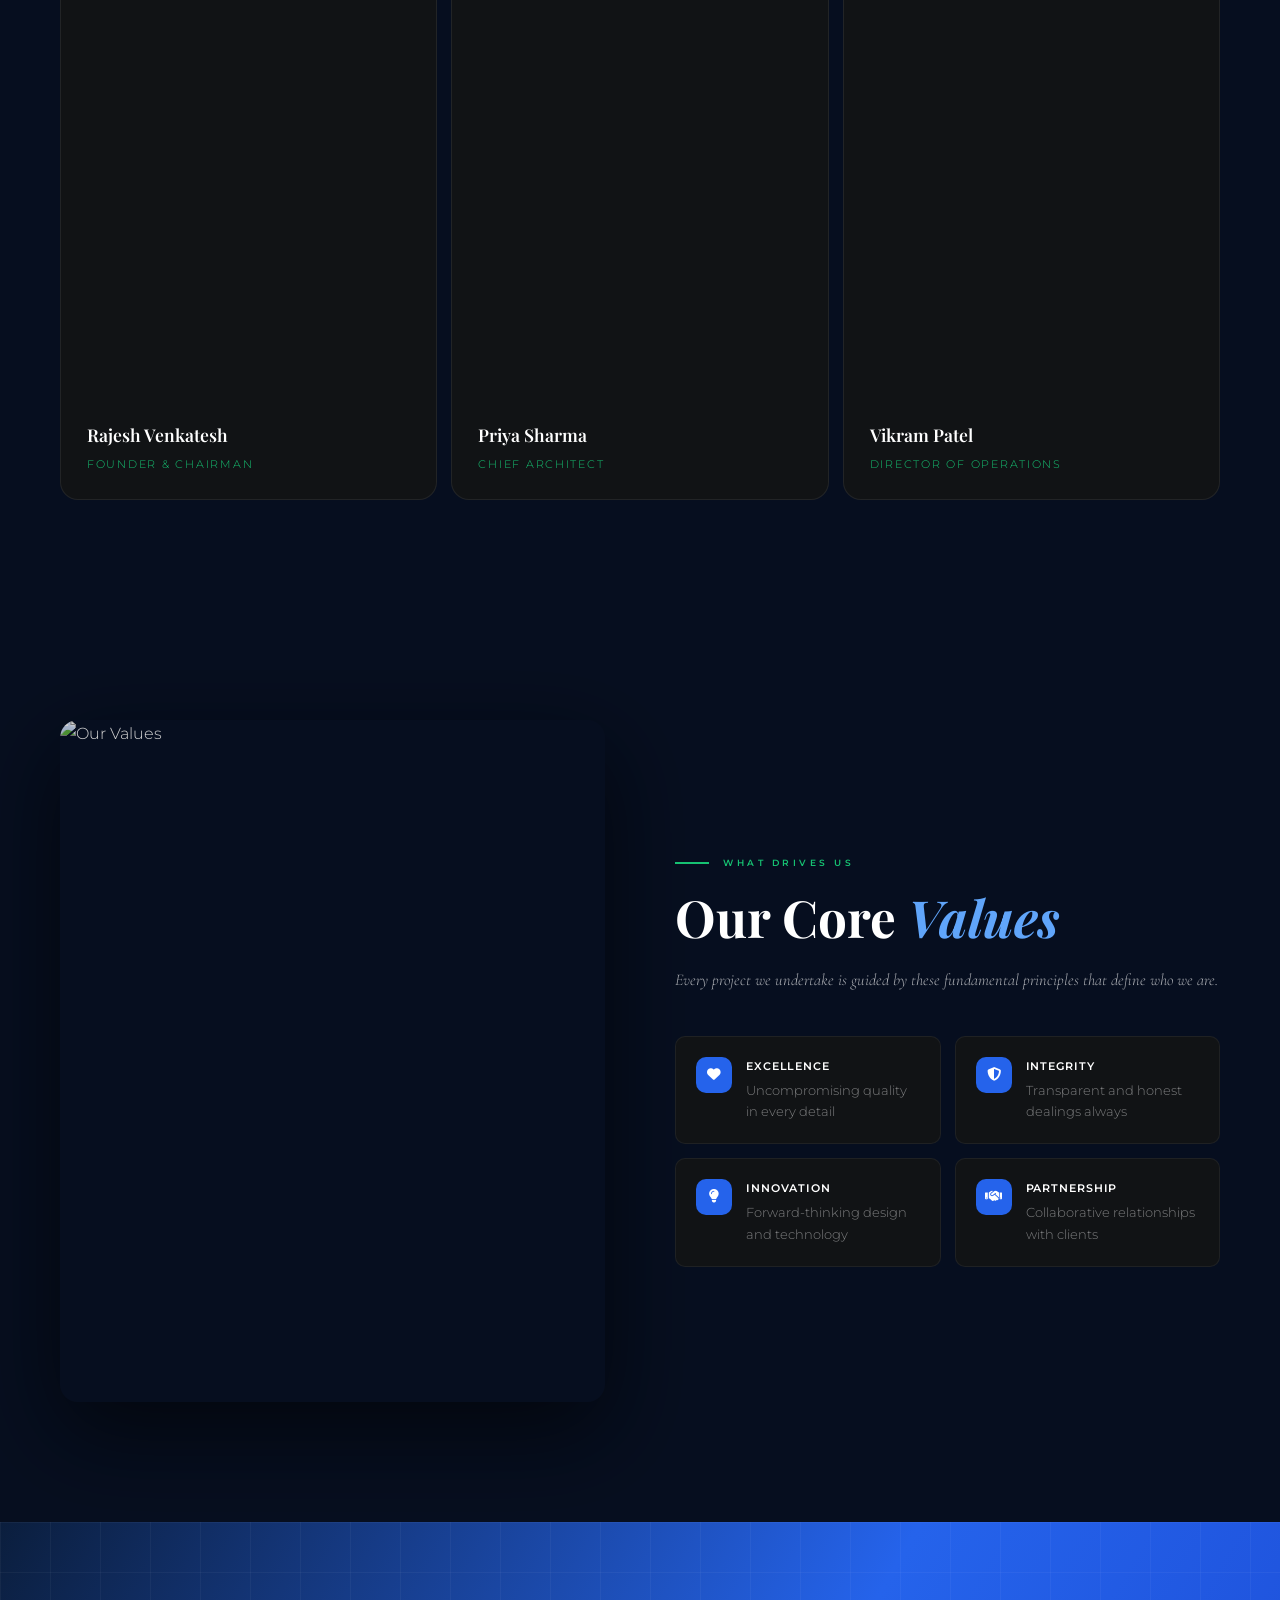
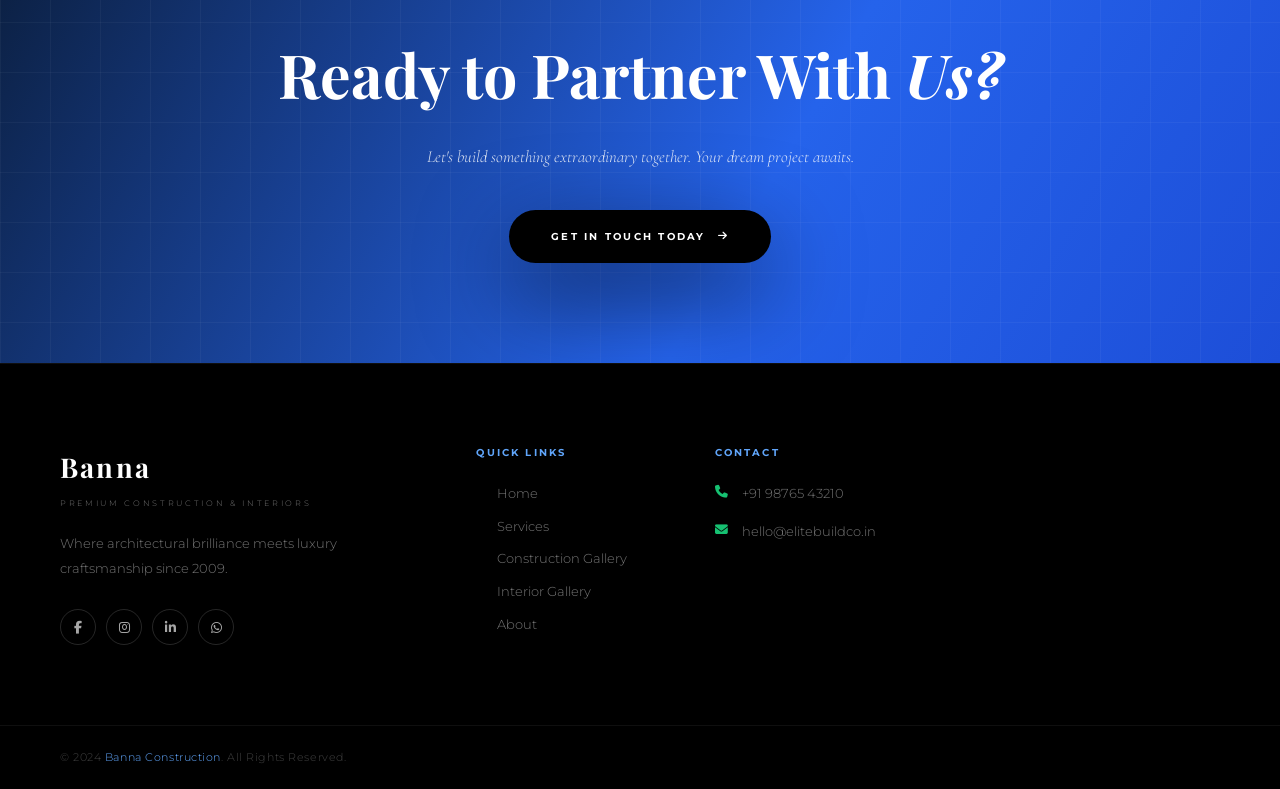
==== commit dfda3d09: "Update website" ====
--- a/about.html
+++ b/about.html
@@ -11,7 +11,7 @@
 <body>
 
   <div class="cursor"></div>
-  <div class="cursor-follower"></div>
+  
 
   <!-- Floating Social Icons -->
   <div class="social-sidebar">
@@ -28,6 +28,7 @@
       <i class="fab fa-instagram"></i>
     </a>
   </div>
+  
 <div id="loader">
 
     <div class="loader-logo">
--- a/styles.css
+++ b/styles.css
@@ -163,6 +163,19 @@
 }
 
 }
+
+.loader-title{
+    font-family:var(--font-display);
+    font-size:2rem;
+    font-weight:700;
+    color:#fff;
+    letter-spacing:0.35em;
+    text-transform:uppercase;
+    margin:0;
+}
+
+
+
 
 /* Tablet */
 
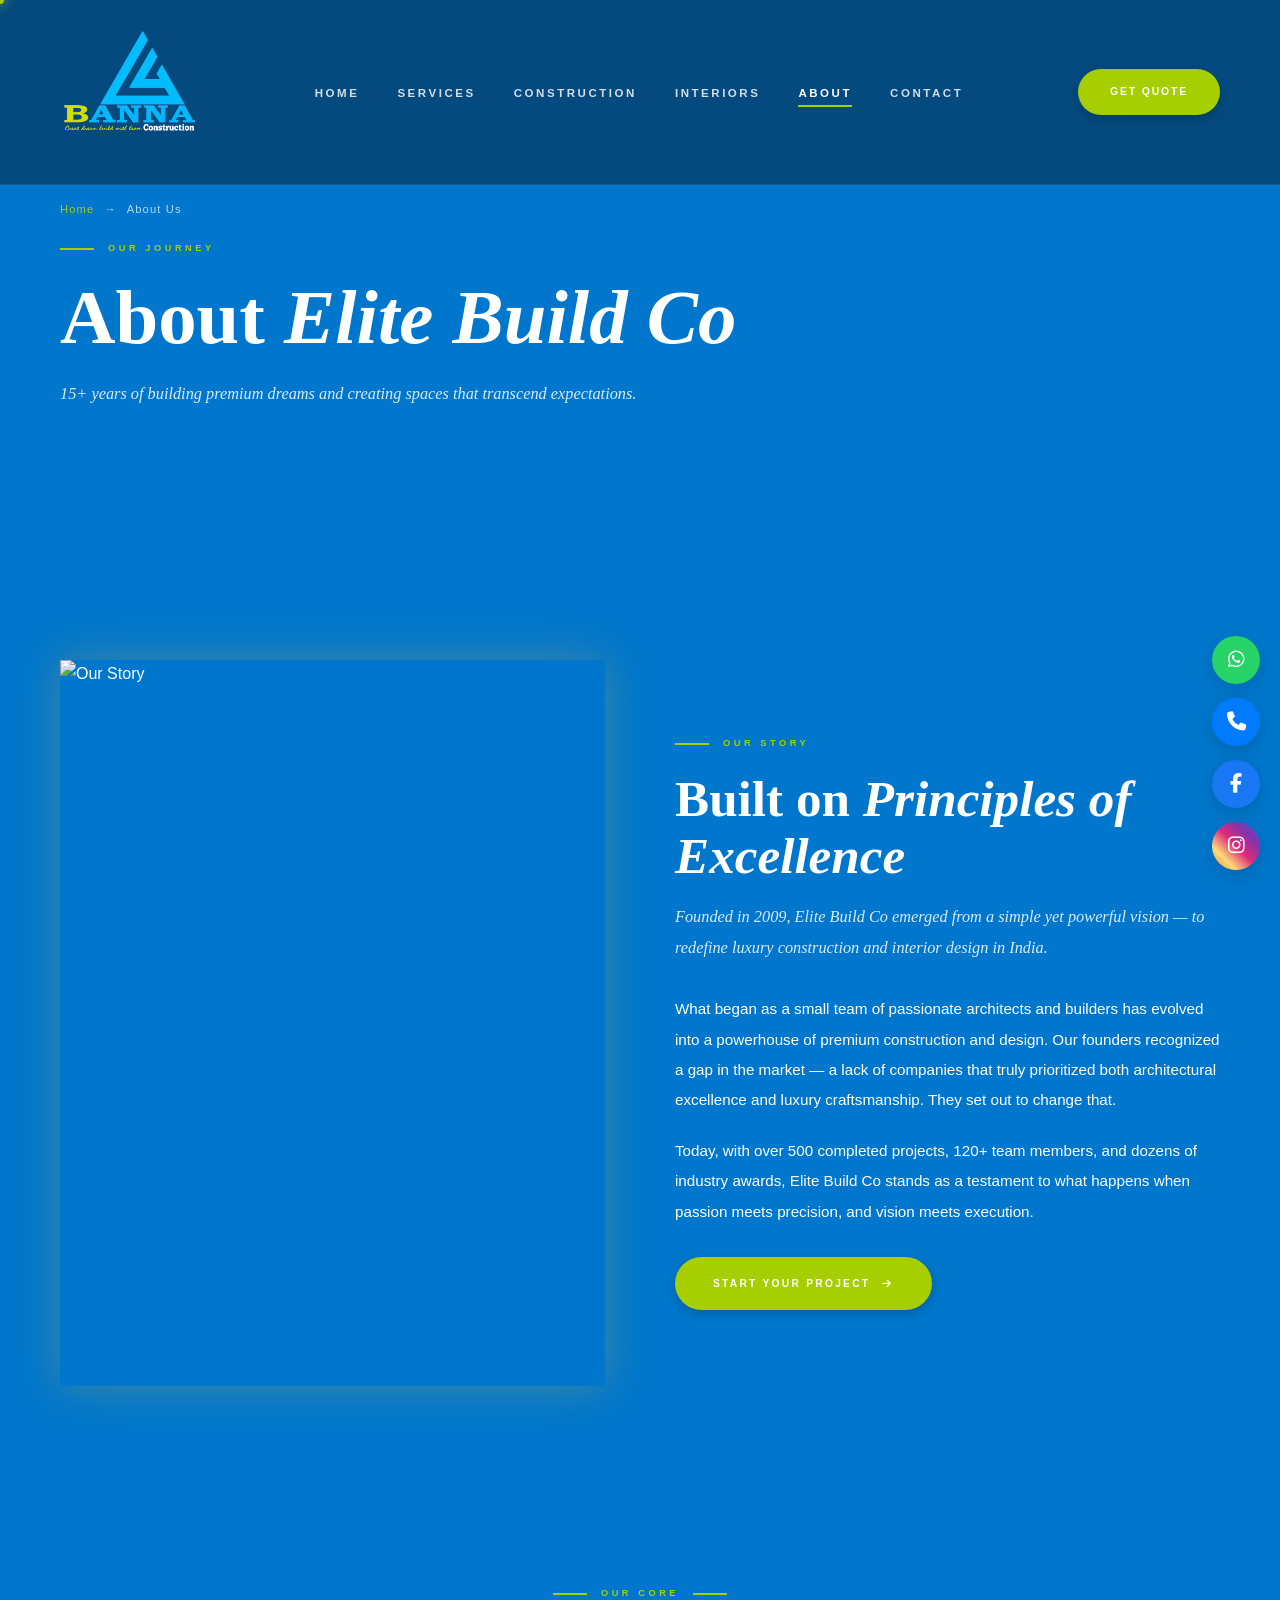
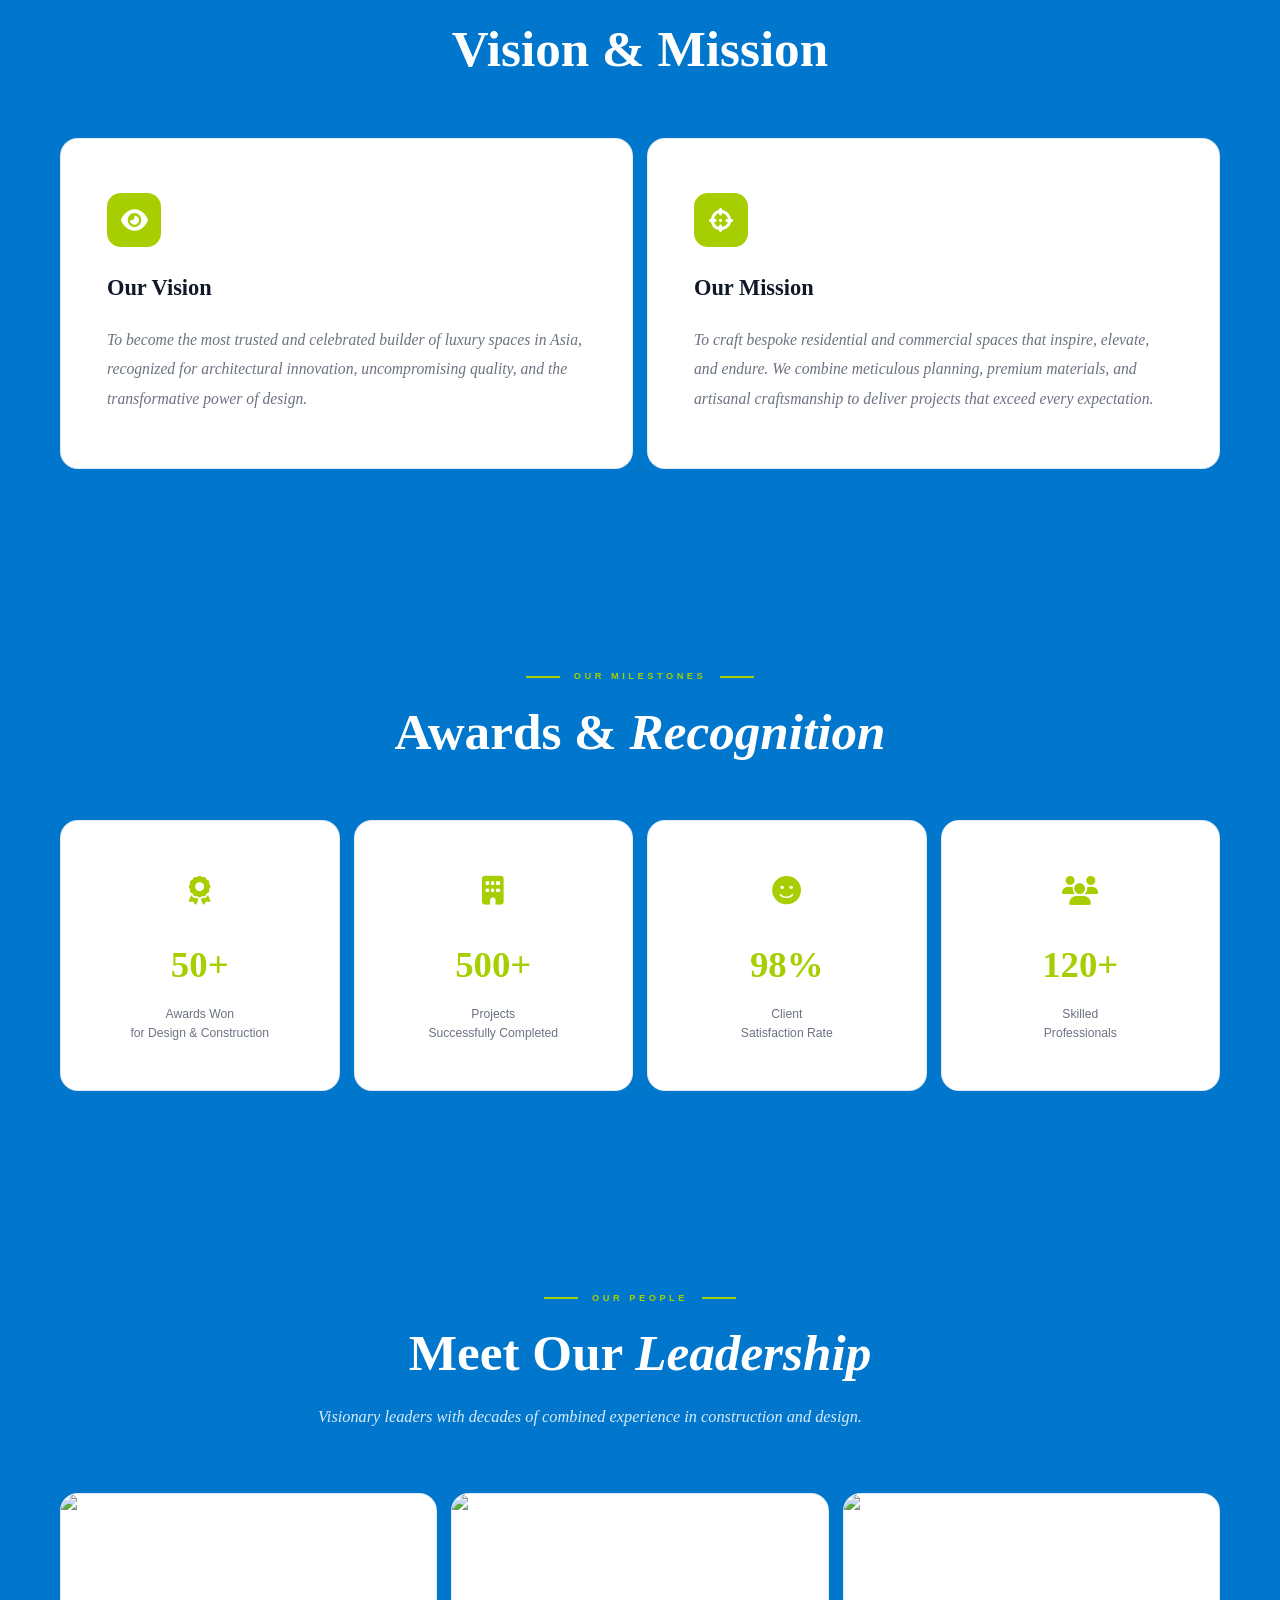
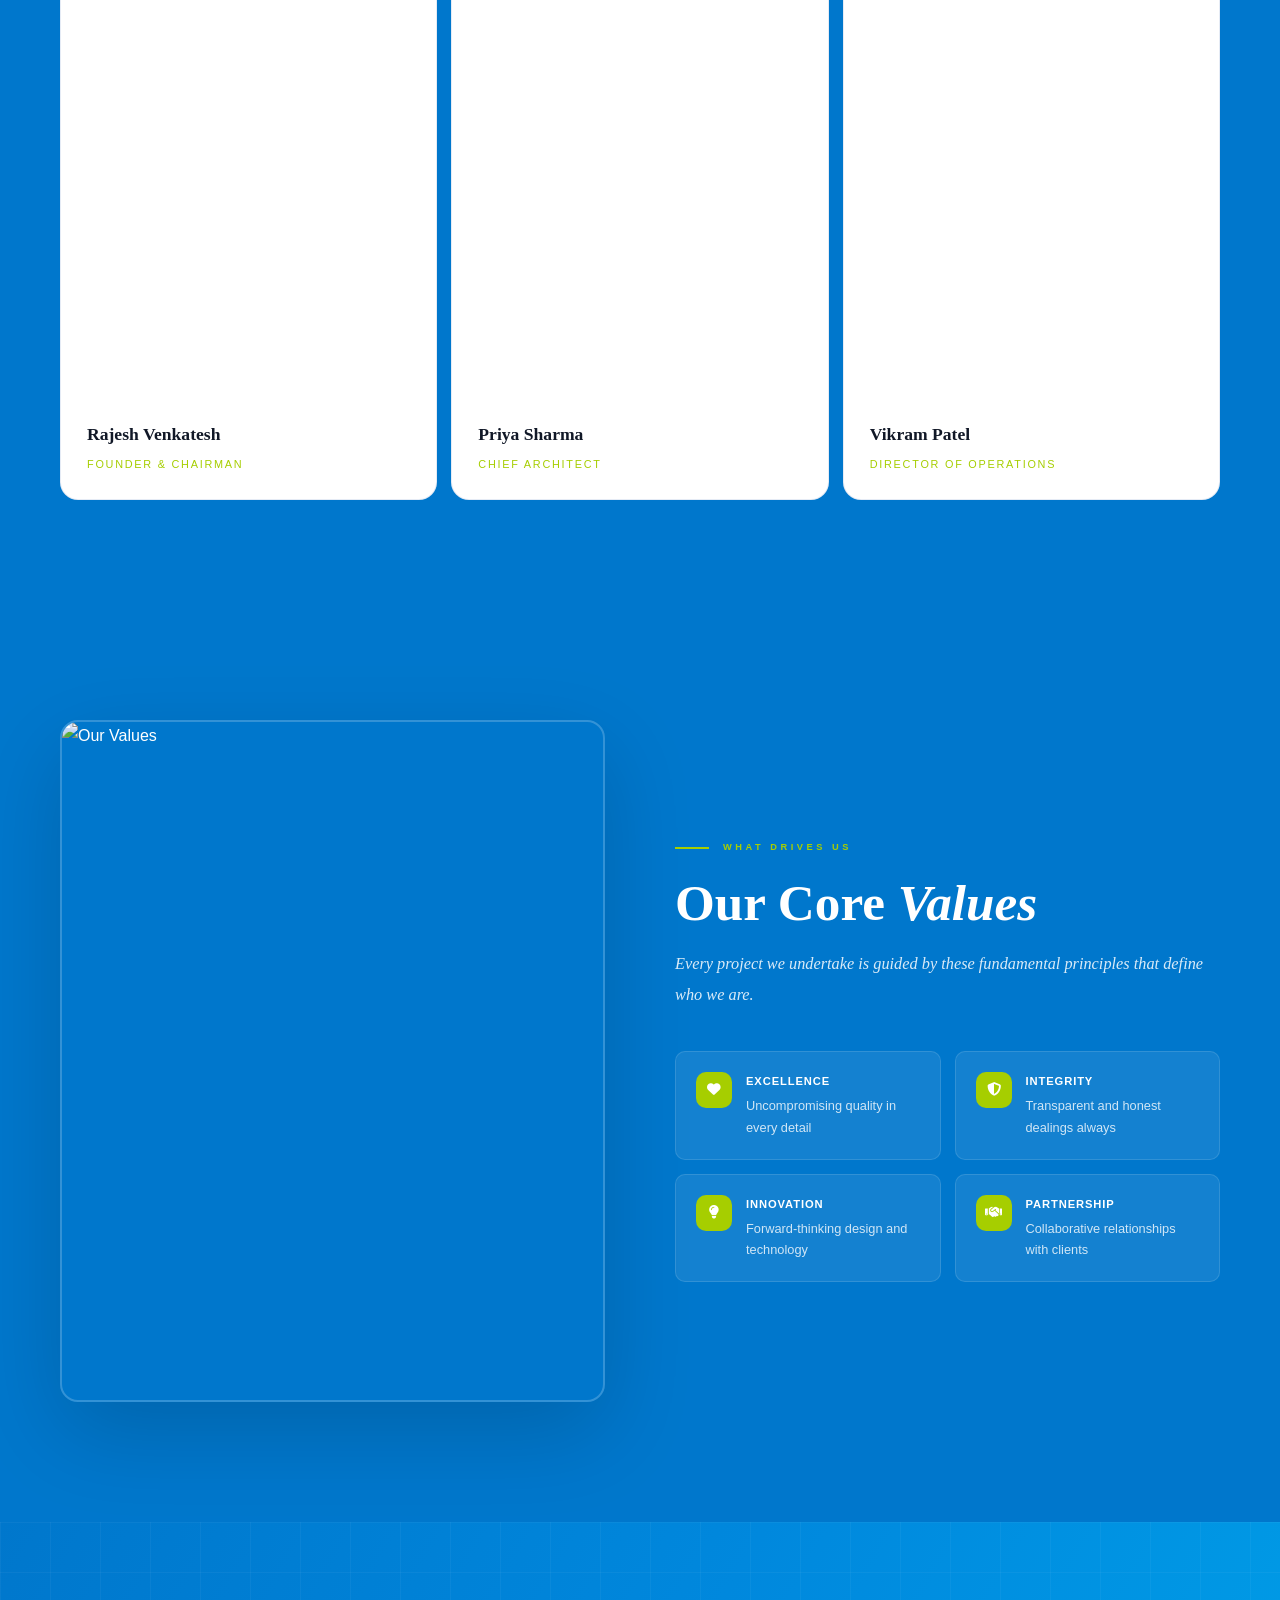
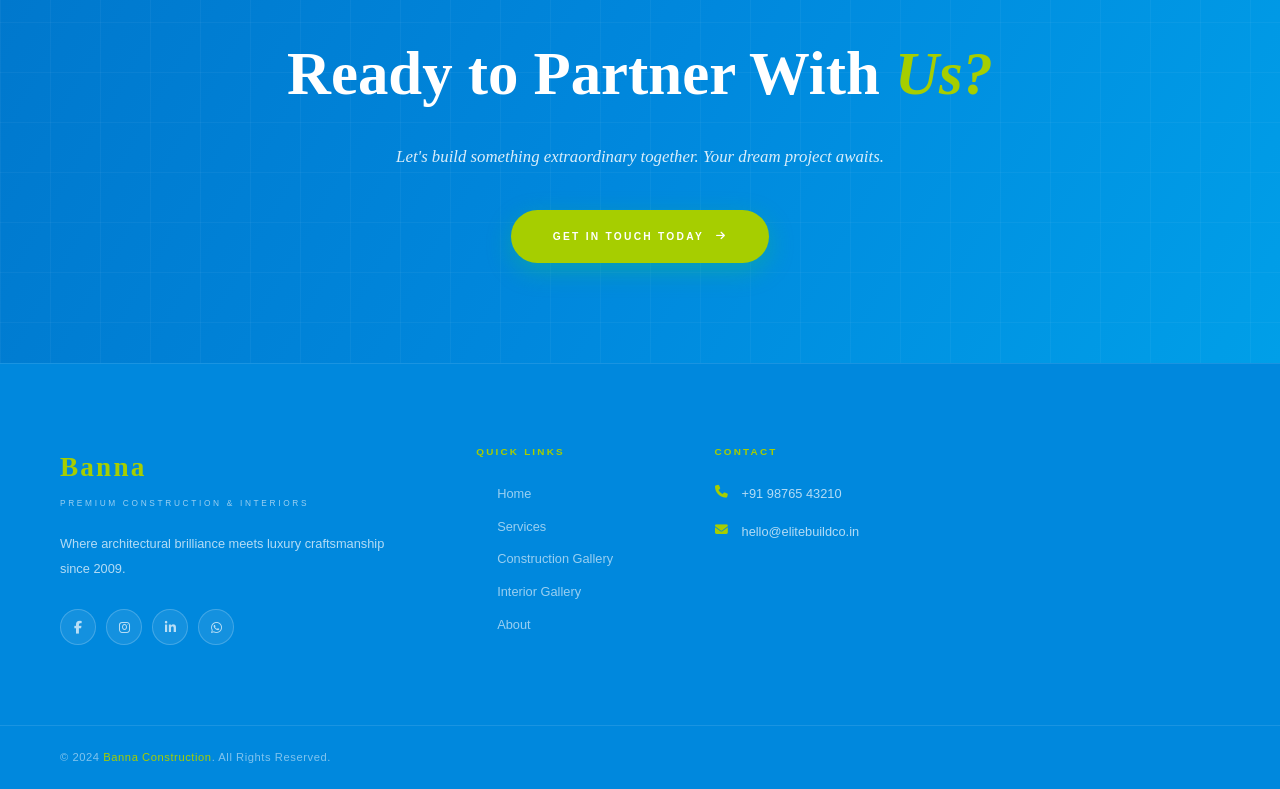
==== commit 9f1c0879: "Update website" ====
--- a/about.html
+++ b/about.html
@@ -8,7 +8,7 @@
   <link rel="stylesheet" href="styles.css" />
   <link rel="stylesheet" href="https://cdnjs.cloudflare.com/ajax/libs/font-awesome/6.5.0/css/all.min.css" />
 </head>
-<body>
+<body class="about-page">
 
   <div class="cursor"></div>
   
@@ -76,8 +76,10 @@
   </div>
 
 </nav>
-  <!-- PAGE HERO -->
-  <section class="page-hero">
+ <section class="page-hero">
+
+    <div class="about-hero-img"></div>
+
     <div class="container page-hero-content">
       <div class="breadcrumb reveal">
         <a href="index.html">Home</a>
--- a/styles.css
+++ b/styles.css
@@ -1,48 +1,57 @@
 /* ============================================================
-   ELITE BUILD CO — GOD-TIER PREMIUM REDESIGN
-   PALETTE: 50% Navy/Blue · 40% Black/White · 10% Green
+   ELITE BUILD CO — BLUE-DOMINATED LIGHT THEME
+   PALETTE: 50% BLUE (Dominant) · 30% White (Secondary) · 20% Green (Accent)
    LAYOUT SYSTEM: Bento Grid
    ============================================================ */
 
-@import url('https://fonts.googleapis.com/css2?family=Cormorant+Garamond:ital,wght@0,300;0,400;0,600;0,700;1,300;1,400&family=Montserrat:wght@200;300;400;500;600;700;800&family=Playfair+Display:ital,wght@0,400;0,700;0,900;1,400;1,700&display=swap');
-
-/* ============================================================
-   CSS VARIABLES
+@import url('https://fonts.googleapis.com/css2?family=Roboto+Slab:wght@800;900&display=swap');
+
+/* ============================================================
+   CSS VARIABLES - BLUE-DOMINATED LIGHT THEME
    ============================================================ */
 :root {
-  /* BLUE — 50% (dominant) */
-  --blue-deep: #060E1F;
-  --blue-navy: #0B1E3D;
-  --blue-navy-2: #0F2A52;
-  --blue-bright: #2563EB;
-  --blue-light: #3B82F6;
-  --blue-accent: #60A5FA;
-  --blue-pale: rgba(37, 99, 235, 0.12);
-  --blue-glow: rgba(37, 99, 235, 0.45);
-
-  /* GREEN — 10% (accent only, never a backdrop) */
-  --green: #16C172;
-  --green-dim: #0E9A5A;
-  --green-glow: rgba(22, 193, 114, 0.45);
-
-  /* BLACK & WHITE — 40% (neutral structure) */
-  --black: #000000;
-  --black-soft: #0A0A0A;
-  --black-card: #111315;
+ /* ============================================================
+   BRAND BLUE (Matches BANNA Logo)
+   ============================================================ */
+
+--blue-deep: #0077CC;            /* Main website background */
+--blue-navy: #0088DD;            /* Dark sections */
+--blue-navy-2: #0099E8;          /* Cards */
+--blue-bright: #00B8F8;          /* Exact logo blue */
+--blue-light: #35C7FF;           /* Hover */
+--blue-accent: #009FE8;          /* Buttons & highlights */
+
+--blue-pale: rgba(0, 184, 248, 0.08);
+--blue-glow: rgba(0, 184, 248, 0.35);
+
+  /* GREEN — 20% (Accent) */
+  --green: #A6CE00;
+  --green-mid: #E0F9F2;
+  --green-deep: #A6CE00;
+  --green-glow: rgba(166, 206, 0, 1);
+
+  /* WHITE — 30% (Secondary backgrounds & cards) */
   --white: #FFFFFF;
-  --off-white: #F4F6F9;
+  --off-white: #F9FAFB;
   --white-95: rgba(255,255,255,0.95);
   --white-80: rgba(255,255,255,0.80);
   --white-65: rgba(255,255,255,0.65);
   --white-45: rgba(255,255,255,0.45);
   --white-25: rgba(255,255,255,0.25);
   --white-10: rgba(255,255,255,0.08);
-  --ink: #0A0A0A;
-  --ink-65: rgba(10,10,10,0.65);
-  --ink-45: rgba(10,10,10,0.45);
-
-  --shadow-soft: 0 20px 60px rgba(0,0,0,0.45);
-  --shadow-deep: 0 30px 90px rgba(0,0,0,0.6);
+  
+  /* Text colors */
+  --ink: #FFFFFF;                  /* White text on blue */
+  --ink-65: rgba(255,255,255,0.65);
+  --ink-45: rgba(255,255,255,0.45);
+  --text-dark: #111827;            /* Dark text on white cards */
+  --text-light: #6B7280;           /* Gray text on white cards */
+  --black: #003D99;
+  --black-soft: #004DAA;
+  --black-card: #FFFFFF;           /* White cards on blue bg */
+
+  --shadow-soft: 0 20px 60px rgba(0,0,0,0.12);
+  --shadow-deep: 0 30px 90px rgba(0,0,0,0.16);
   --shadow-blue: 0 0 40px var(--blue-glow);
   --shadow-green: 0 0 30px var(--green-glow);
 
@@ -71,8 +80,8 @@
 *, *::before, *::after { margin:0; padding:0; box-sizing:border-box; }
 html { scroll-behavior: smooth; font-size: 16px; }
 body {
-  background: var(--blue-deep);
-  color: var(--white);
+  background: var(--blue-deep);    /* BLUE DOMINATED */
+  color: var(--ink);               /* White text on blue */
   font-family: var(--font-body);
   font-weight: 300;
   line-height: 1.7;
@@ -94,7 +103,7 @@
   width: 48px; height: 48px; border-radius: 50%;
   display:flex; align-items:center; justify-content:center;
   font-size: 1.2rem; color:#fff; position:relative; overflow:hidden; cursor:none;
-  box-shadow: 0 6px 20px rgba(0,0,0,0.45);
+  box-shadow: 0 6px 20px rgba(0,0,0,0.15);
   animation: floatY 3.2s ease-in-out infinite;
   transition: var(--transition);
 }
@@ -103,9 +112,9 @@
 .whatsapp-icon:hover { box-shadow: 0 0 30px var(--green-glow); }
 .call-icon { background: var(--blue-bright); }
 .call-icon:hover { box-shadow: 0 0 30px var(--blue-glow); }
-.facebook-icon { background: #111315; border: 1px solid rgba(255,255,255,0.15); }
+.facebook-icon { background: var(--blue-bright); }
 .facebook-icon:hover { box-shadow: 0 0 30px var(--blue-glow); }
-.instagram-icon { background: var(--blue-navy-2); border: 1px solid rgba(96,165,250,0.3); }
+.instagram-icon { background: var(--blue-bright); }
 .instagram-icon:hover { box-shadow: 0 0 30px var(--blue-glow); }
 
 @media (max-width:768px){ .social-sidebar{right:14px;bottom:18px;gap:10px;} .social-icon-btn{width:42px;height:42px;font-size:1.05rem;} }
@@ -114,18 +123,13 @@
    CURSOR
    ============================================================ */
 .cursor { position:fixed; width:8px; height:8px; background:var(--green); border-radius:50%; pointer-events:none; z-index:99999; transform:translate(-50%,-50%); box-shadow:0 0 12px var(--green-glow); }
-.cursor-follower { position:fixed; width:34px; height:34px; border:1.5px solid var(--blue-accent); border-radius:50%; pointer-events:none; z-index:99998; transition: width .3s, height .3s; transform:translate(-50%,-50%); }
+.cursor-follower { position:fixed; width:34px; height:34px; border:1.5px solid var(--blue-bright); border-radius:50%; pointer-events:none; z-index:99998; transition: width .3s, height .3s; transform:translate(-50%,-50%); }
 
 /* ============================================================
    LOADER
    ============================================================ */
-#loader { position:fixed; inset:0; background:var(--black); z-index:100000; display:flex; align-items:center; justify-content:center; flex-direction:column; gap:26px; transition: opacity .8s, visibility .8s; }
+#loader { position:fixed; inset:0; background: #000000; z-index:100000; display:flex; align-items:center; justify-content:center; flex-direction:column; gap:26px; transition: opacity .8s, visibility .8s; }
 #loader.hidden { opacity:0; visibility:hidden; }
-
-
-/* ==========================
-      LOADER LOGO
-========================== */
 
 .loader-logo{
     display:flex;
@@ -135,76 +139,23 @@
 }
 
 .loader-company-logo{
-
     width:240px;
     height:auto;
     object-fit:contain;
-
     animation:loaderLogo 2s ease-in-out infinite;
-
-    filter:
-    drop-shadow(0 0 10px rgba(37,99,235,.45))
-    drop-shadow(0 0 25px rgba(37,99,235,.25));
-
+    filter:drop-shadow(0 0 10px rgba(255,255,255,.35))
+            drop-shadow(0 0 25px rgba(255,255,255,.15));
 }
 
 @keyframes loaderLogo{
-
-0%{
-transform:scale(1);
-}
-
-50%{
-transform:scale(1.05);
-}
-
-100%{
-transform:scale(1);
-}
-
-}
-
-.loader-title{
-    font-family:var(--font-display);
-    font-size:2rem;
-    font-weight:700;
-    color:#fff;
-    letter-spacing:0.35em;
-    text-transform:uppercase;
-    margin:0;
-}
-
-
-
-
-/* Tablet */
-
-@media(max-width:768px){
-
-.loader-company-logo{
-
-width:180px;
-
-}
-
-}
-
-/* Mobile */
-
-@media(max-width:480px){
-
-.loader-company-logo{
-
-width:140px;
-
-}
-
-}
-
-
-.loader-bar { width:200px; height:2px; background:rgba(255,255,255,0.1); position:relative; overflow:hidden; }
-.loader-bar::after { content:''; position:absolute; left:-100%; top:0; width:100%; height:100%; background:linear-gradient(90deg,transparent,var(--blue-bright),var(--green),transparent); animation: loaderSweep 1.4s ease infinite; }
-.loader-percent { font-size:.72rem; letter-spacing:.3em; color:var(--white-45); text-transform:uppercase; }
+  0%{ transform:scale(1); }
+  50%{ transform:scale(1.05); }
+  100%{ transform:scale(1); }
+}
+
+.loader-bar { width:200px; height:2px; background:rgba(255,255,255,0.15); position:relative; overflow:hidden; }
+.loader-bar::after { content:''; position:absolute; left:-100%; top:0; width:100%; height:100%; background:linear-gradient(90deg,transparent,var(--white),var(--green),transparent); animation: loaderSweep 1.4s ease infinite; }
+.loader-percent { font-size:.72rem; letter-spacing:.3em; color:rgba(255,255,255,0.5); text-transform:uppercase; }
 
 /* ============================================================
    SCROLL TOP
@@ -212,62 +163,429 @@
 #scrollTop { position:fixed; bottom:40px; right:40px; width:48px; height:48px; background:var(--blue-bright); color:#fff; border-radius:50%; display:flex; align-items:center; justify-content:center; font-size:1rem; z-index:9999; opacity:0; transform:translateY(16px); transition:var(--transition); cursor:none; box-shadow:0 10px 30px var(--blue-glow); }
 #scrollTop.visible { opacity:1; transform:translateY(0); }
 #scrollTop:hover { background:var(--green); box-shadow:0 0 35px var(--green-glow); }
-
-/* ============================================================
-   NAVBAR
-   ============================================================ */
-.navbar { position:fixed; top:0; left:0; right:0; z-index:9000; padding:22px 60px; display:flex; align-items:center; justify-content:space-between; transition:var(--transition); background:transparent; }
-.navbar.scrolled { padding:14px 60px; background:rgba(6,14,31,0.85); backdrop-filter: blur(18px); -webkit-backdrop-filter: blur(18px); border-bottom:1px solid rgba(255,255,255,0.08); }
-.nav-logo { display:flex; flex-direction:column; line-height:1.1; }
-.nav-logo-main { font-family:var(--font-display); font-size:1.45rem; font-weight:700; color:#fff; letter-spacing:.08em; }
-.nav-logo-sub { font-size:.52rem; letter-spacing:.32em; color:var(--white-45); text-transform:uppercase; }
-.nav-menu { display:flex; align-items:center; gap:38px; }
-.nav-link { font-size:.68rem; font-weight:500; letter-spacing:.18em; text-transform:uppercase; color:var(--white-65); position:relative; transition:var(--transition); }
-.nav-link::after { content:''; position:absolute; bottom:-4px; left:0; width:0; height:2px; background:var(--green); transition:width .4s ease; }
-.nav-link:hover, .nav-link.active { color:#fff; }
-.nav-link:hover::after, .nav-link.active::after { width:100%; }
-.nav-cta { font-size:.62rem; font-weight:700; letter-spacing:.18em; text-transform:uppercase; color:#fff; background:var(--blue-bright); padding:12px 26px; border-radius:999px; transition:var(--transition); box-shadow:0 0 0 1px rgba(255,255,255,0.08) inset; }
-.nav-cta:hover { background:var(--green); box-shadow:0 0 30px var(--green-glow); transform:translateY(-2px); }
-.nav-hamburger { display:none; flex-direction:column; gap:5px; cursor:none; }
-.nav-hamburger span { width:22px; height:1.5px; background:#fff; transition:var(--transition); }
-
+/* ============================================================
+   PREMIUM GLASS NAVBAR
+   ============================================================ */
+
+.navbar{
+    position:fixed;
+    top:0;
+    left:0;
+    right:0;
+    z-index:9000;
+
+    display:flex;
+    justify-content:space-between;
+    align-items:center;
+
+    padding:22px 60px;
+
+    background:rgba(10,20,35,0.45);
+    backdrop-filter:blur(18px);
+    -webkit-backdrop-filter:blur(18px);
+
+    border-bottom:1px solid rgba(255,255,255,0.08);
+
+    transition:all .4s ease;
+}
+
+/* When user scrolls */
+
+.navbar.scrolled{
+
+    padding:16px 60px;
+
+    background:rgba(10,20,35,0.78);
+
+    backdrop-filter:blur(22px);
+    -webkit-backdrop-filter:blur(22px);
+
+    border-bottom:1px solid rgba(255,255,255,.10);
+
+    box-shadow:
+        0 10px 35px rgba(0,0,0,.25);
+}
+
+/* =========================
+   Logo
+========================= */
+
+.company-logo{
+    width:140px;
+    transition:.35s ease;
+}
+
+.company-logo:hover{
+    transform:scale(1.05);
+}
+
+/* =========================
+   Navigation
+========================= */
+
+.nav-menu{
+    display:flex;
+    align-items:center;
+    gap:38px;
+}
+
+.nav-link{
+
+    position:relative;
+
+    font-size:.72rem;
+    font-weight:600;
+
+    letter-spacing:.22em;
+    text-transform:uppercase;
+
+    color:rgba(255,255,255,.82);
+
+    transition:.35s ease;
+}
+
+.nav-link:hover{
+
+    color:#ffffff;
+
+}
+
+.nav-link::after{
+
+    content:"";
+
+    position:absolute;
+
+    left:0;
+    bottom:-8px;
+
+    width:0%;
+    height:2px;
+
+    background:#A6CE00;
+
+    transition:.35s ease;
+}
+
+.nav-link:hover::after,
+.nav-link.active::after{
+
+    width:100%;
+}
+
+.nav-link.active{
+
+    color:#ffffff;
+}
+
+/* =========================
+   Get Quote Button
+========================= */
+
+.nav-cta{
+
+    display:inline-flex;
+    align-items:center;
+    justify-content:center;
+
+    padding:14px 32px;
+
+    border-radius:999px;
+
+    background:#A6CE00;
+
+    color:#fff;
+
+    font-size:.65rem;
+    font-weight:700;
+
+    letter-spacing:.18em;
+    text-transform:uppercase;
+
+    transition:.35s ease;
+
+    box-shadow: 0 4px 12px rgba(0, 0, 0, 0.20);
+}
+
+.nav-cta:hover{
+
+    background:#A6CE00;
+
+    transform:translateY(-3px);
+
+    box-shadow: 0 6px 16px rgba(0, 0, 0, 0.25);
+}
+
+/* =========================
+   Hamburger
+========================= */
+
+.nav-hamburger{
+
+    display:none;
+    flex-direction:column;
+    gap:5px;
+}
+
+.nav-hamburger span{
+
+    width:24px;
+    height:2px;
+
+    background:#ffffff;
+
+    transition:.3s;
+}
 /* ============================================================
    HERO
    ============================================================ */
-.hero { position:relative; min-height:100vh; display:flex; align-items:center; overflow:hidden; background: radial-gradient(ellipse 70% 60% at 75% 30%, var(--blue-navy-2) 0%, var(--blue-deep) 65%); }
-.hero-bg { position:absolute; inset:0; background: radial-gradient(circle at 20% 85%, rgba(22,193,114,0.06), transparent 45%); }
-.hero-grid { position:absolute; inset:0; background-image: linear-gradient(rgba(255,255,255,0.035) 1px, transparent 1px), linear-gradient(90deg, rgba(255,255,255,0.035) 1px, transparent 1px); background-size: 56px 56px; }
-.hero-img-overlay { position:absolute; inset:0; background:url('https://images.unsplash.com/photo-1486406146926-c627a92ad1ab?w=1920&q=80') center/cover no-repeat; opacity:.07; }
-.hero-content { position:relative; z-index:2; max-width:1400px; margin:0 auto; padding:140px 60px 100px; width:100%; }
-.hero-eyebrow { display:flex; align-items:center; gap:14px; margin-bottom:26px; }
-.hero-eyebrow-line { width:44px; height:2px; background:var(--green); }
-.hero-eyebrow-text { font-size:.62rem; font-weight:600; letter-spacing:.38em; text-transform:uppercase; color:var(--green); }
-.hero-title { font-family:var(--font-display); font-size:clamp(3.2rem,7.5vw,7.2rem); font-weight:700; line-height:.97; color:#fff; margin-bottom:8px; }
-.hero-title-accent { color:var(--blue-accent); font-style:italic; }
-.hero-title-outline { -webkit-text-stroke:1px rgba(255,255,255,0.32); color:transparent; }
-.hero-subtitle { font-family:var(--font-head); font-size:clamp(1.05rem,2vw,1.4rem); font-weight:300; color:var(--white-65); max-width:540px; margin:28px 0 46px; line-height:1.8; font-style:italic; }
-.hero-actions { display:flex; gap:18px; flex-wrap:wrap; align-items:center; }
-
-.btn-primary { display:inline-flex; align-items:center; gap:12px; background:var(--blue-bright); color:#fff; font-size:.64rem; font-weight:700; letter-spacing:.22em; text-transform:uppercase; padding:18px 38px; border-radius:999px; transition:var(--transition); position:relative; overflow:hidden; box-shadow:0 14px 40px var(--blue-glow); }
-.btn-primary:hover { background:var(--green); box-shadow:0 14px 40px var(--green-glow); transform:translateY(-3px); }
-.btn-primary span { position:relative; z-index:1; }
-
-.btn-outline { display:inline-flex; align-items:center; gap:12px; border:1.5px solid rgba(255,255,255,0.3); color:#fff; font-size:.64rem; font-weight:600; letter-spacing:.22em; text-transform:uppercase; padding:16px 36px; border-radius:999px; transition:var(--transition); }
-.btn-outline:hover { background:#fff; color:var(--blue-deep); border-color:#fff; }
-
-.hero-stats { position:absolute; bottom:50px; right:60px; display:flex; gap:0; background:var(--black); border-radius:var(--radius); overflow:hidden; box-shadow:var(--shadow-deep); }
-.hero-stat { text-align:center; padding:24px 32px; border-right:1px solid rgba(255,255,255,0.08); }
-.hero-stat:last-child { border-right:none; }
-.hero-stat-num { font-family:var(--font-display); font-size:2.1rem; font-weight:700; color:#fff; line-height:1; }
-.hero-stat-label { font-size:.56rem; letter-spacing:.16em; text-transform:uppercase; color:var(--white-45); margin-top:6px; }
-
-.hero-scroll { position:absolute; bottom:60px; left:60px; display:flex; align-items:center; gap:14px; }
-.hero-scroll-line { width:40px; height:2px; background:rgba(255,255,255,0.3); position:relative; overflow:hidden; }
-.hero-scroll-line::after { content:''; position:absolute; left:-100%; top:0; width:100%; height:100%; background:var(--green); animation: scrollPulse 2s ease infinite; }
-.hero-scroll-text { font-size:.58rem; letter-spacing:.3em; text-transform:uppercase; color:var(--white-45); writing-mode:vertical-rl; transform:rotate(180deg); }
-
-@media (max-width:900px){ .hero-stats{ position:static; margin-top:50px; justify-content:center; } }
-
+
+.hero{
+    position:relative;
+    min-height:100vh;
+    display:flex;
+    align-items:center;
+    overflow:hidden;
+    background:#000;
+}
+
+/* Remove blue overlay */
+.hero-bg{
+    display:none;
+}
+
+/* Keep grid effect */
+.hero-grid{
+    position:absolute;
+    inset:0;
+    background-image:
+        linear-gradient(rgba(255,255,255,0.06) 1px, transparent 1px),
+        linear-gradient(90deg, rgba(255,255,255,0.06) 1px, transparent 1px);
+    background-size:56px 56px;
+    z-index:1;
+}
+
+/* SHOW BUILDING IMAGE CLEARLY */
+.hero-img-overlay{
+    position:absolute;
+    inset:0;
+    background:url("https://images.unsplash.com/photo-1486406146926-c627a92ad1ab?w=1920&q=80") center center/cover no-repeat;
+    opacity:1;
+    z-index:0;
+}
+
+/* Slight dark overlay so white text is readable */
+.hero::before{
+    content:"";
+    position:absolute;
+    inset:0;
+    background:rgba(0,0,0,.25);
+    z-index:1;
+}
+.hero-content {
+    position: relative;
+    z-index: 2;
+    max-width: 1400px;
+    margin: 0 auto;
+    padding: 140px 60px 100px;
+    width: 100%;
+
+    transform: translateY(-80px);
+}
+
+.hero-eyebrow{
+    display:flex;
+    align-items:center;
+    gap:14px;
+    margin-bottom:26px;
+}
+
+.hero-eyebrow-line{
+    width:44px;
+    height:2px;
+    background:var(--green);
+}
+
+.hero-eyebrow-text{
+    font-size:.62rem;
+    font-weight:600;
+    letter-spacing:.38em;
+    text-transform:uppercase;
+    color:var(--green);
+}
+
+.hero-title{
+    font-family:var(--font-display);
+    font-size:clamp(3.2rem,7.5vw,7.2rem);
+    font-weight:700;
+    line-height:.97;
+    color:#fff;
+    margin-bottom:8px;
+}
+
+.hero-title-accent{
+    color:#fff;
+    font-style:italic;
+}
+
+.hero-subtitle{
+    font-family:var(--font-head);
+    font-size:clamp(1.05rem,2vw,1.4rem);
+    font-weight:300;
+    color:rgba(255,255,255,.92);
+    max-width:540px;
+    margin:28px 0 46px;
+    line-height:1.8;
+    font-style:italic;
+}
+
+.hero-actions{
+    display:flex;
+    gap:18px;
+    flex-wrap:wrap;
+    align-items:center;
+}
+.btn-primary {
+    display: inline-flex;
+    align-items: center;
+    gap: 12px;
+
+    background: var(--green);
+    color: #fff;
+
+    font-size: .64rem;
+    font-weight: 700;
+    letter-spacing: .22em;
+    text-transform: uppercase;
+
+    padding: 18px 38px;
+    border-radius: 999px;
+
+    transition: var(--transition);
+
+    /* NORMAL SOFT SHADOW */
+    box-shadow: 0 4px 12px rgba(0, 0, 0, 0.20);
+}
+.btn-primary:hover {
+    background: var(--green);
+    color: #fff;
+
+    transform: translateY(-2px);
+
+    /* NO BRIGHT GLOW */
+    box-shadow: 0 6px 16px rgba(0, 0, 0, 0.25);
+}
+
+.btn-primary span{
+    position:relative;
+    z-index:1;
+}
+
+.btn-outline{
+    display:inline-flex;
+    align-items:center;
+    gap:12px;
+    border:1.5px solid #fff;
+    color:#fff;
+    font-size:.64rem;
+    font-weight:600;
+    letter-spacing:.22em;
+    text-transform:uppercase;
+    padding:16px 36px;
+    border-radius:999px;
+    transition:var(--transition);
+}
+
+.btn-outline:hover{
+    background:#fff;
+    color:var(--blue-deep);
+    border-color:#fff;
+}
+
+.hero-stats{
+    position:absolute;
+    bottom:50px;
+    right:60px;
+    display:flex;
+    gap:0;
+    background:rgba(255,255,255,.95);
+    border-radius:var(--radius);
+    overflow:hidden;
+    box-shadow:var(--shadow-deep);
+    z-index:2;
+}
+
+.hero-stat{
+    text-align:center;
+    padding:24px 32px;
+    border-right:1px solid rgba(0,61,153,.1);
+}
+
+.hero-stat:last-child{
+    border-right:none;
+}
+
+.hero-stat-num{
+    font-family:var(--font-display);
+    font-size:2.1rem;
+    font-weight:700;
+    color:var(--blue-deep);
+    line-height:1;
+}
+
+.hero-stat-label{
+    font-size:.56rem;
+    letter-spacing:.16em;
+    text-transform:uppercase;
+    color:var(--text-light);
+    margin-top:6px;
+}
+
+.hero-scroll{
+    position:absolute;
+    bottom:60px;
+    left:60px;
+    display:flex;
+    align-items:center;
+    gap:14px;
+    z-index:2;
+}
+
+.hero-scroll-line{
+    width:40px;
+    height:2px;
+    background:rgba(255,255,255,.3);
+    position:relative;
+    overflow:hidden;
+}
+
+.hero-scroll-line::after{
+    content:'';
+    position:absolute;
+    left:-100%;
+    top:0;
+    width:100%;
+    height:100%;
+    background:var(--green);
+    animation:scrollPulse 2s ease infinite;
+}
+
+.hero-scroll-text{
+    font-size:.58rem;
+    letter-spacing:.3em;
+    text-transform:uppercase;
+    color:rgba(255,255,255,.7);
+    writing-mode:vertical-rl;
+    transform:rotate(180deg);
+}
+
+@media (max-width:900px){
+    .hero-stats{
+        position:static;
+        margin-top:50px;
+        justify-content:center;
+    }
+}
 /* ============================================================
    SECTION COMMON
    ============================================================ */
@@ -278,12 +596,8 @@
 .section-label-line { width:34px; height:2px; background:var(--green); }
 .section-label-text { font-size:.58rem; font-weight:600; letter-spacing:.38em; text-transform:uppercase; color:var(--green); }
 .section-title { font-family:var(--font-display); font-size:clamp(2.1rem,4vw,3.4rem); font-weight:700; line-height:1.12; color:#fff; margin-bottom:18px; }
-.section-title em { font-style:italic; color:var(--blue-accent); }
-.section-subtitle { font-family:var(--font-head); font-size:1.02rem; font-weight:300; color:var(--white-65); font-style:italic; max-width:600px; line-height:1.9; }
-
-/* sections on white background need ink text */
-.on-light, .on-light .section-title, .on-light .section-subtitle { color: var(--ink); }
-.on-light .section-subtitle { color: var(--ink-65); }
+.section-title em { font-style:italic; color:var(--white); }
+.section-subtitle { font-family:var(--font-head); font-size:1.02rem; font-weight:300; color:rgba(255,255,255,0.85); font-style:italic; max-width:600px; line-height:1.9; }
 
 /* ============================================================
    ABOUT PREVIEW (Bento)
@@ -291,53 +605,56 @@
 .about-preview { background: var(--blue-deep); padding:120px 0; }
 .about-preview-inner { display:grid; grid-template-columns: 1fr 1fr; gap:70px; align-items:center; }
 .about-img-block { position:relative; }
-.about-img-main { width:100%; aspect-ratio:4/5; object-fit:cover; border-radius: var(--radius); filter:brightness(.82) saturate(.95); box-shadow: var(--shadow-deep); transition:.6s ease; }
-.about-img-main:hover { filter:brightness(.95); }
-.about-img-accent { position:absolute; width:48%; aspect-ratio:1; object-fit:cover; bottom:-36px; right:-36px; border-radius: var(--radius-sm); border:4px solid var(--blue-deep); box-shadow: var(--shadow-soft); }
+.about-img-main { width:100%; aspect-ratio:4/5; object-fit:cover; border-radius: var(--radius); filter:brightness(1) saturate(1); box-shadow: var(--shadow-deep); transition:.6s ease; border:2px solid rgba(255,255,255,0.2); }
+.about-img-main:hover { filter:brightness(1.05); }
+.about-img-accent { position:absolute; width:48%; aspect-ratio:1; object-fit:cover; bottom:-36px; right:-36px; border-radius: var(--radius-sm); border:4px solid var(--blue-navy); box-shadow: var(--shadow-soft); }
 .about-img-badge { position:absolute; top:-18px; left:-18px; width:96px; height:96px; background:var(--green); border-radius:50%; display:flex; align-items:center; justify-content:center; flex-direction:column; text-align:center; box-shadow:0 0 35px var(--green-glow); }
 .badge-num { font-family:var(--font-display); font-size:1.6rem; font-weight:700; color:#fff; line-height:1; }
 .badge-text { font-size:.46rem; font-weight:700; letter-spacing:.08em; text-transform:uppercase; color:#fff; }
 
 .about-features { display:grid; grid-template-columns:1fr 1fr; gap:14px; margin-top:36px; }
-.about-feature { display:flex; gap:14px; align-items:flex-start; padding:20px; background: var(--black-card); border-radius: var(--radius-sm); border:1px solid rgba(255,255,255,0.06); transition: var(--transition); }
-.about-feature:hover { background: var(--blue-navy-2); transform: translateY(-4px); box-shadow: var(--shadow-blue); }
-.about-feature-icon { width:36px; height:36px; border-radius:10px; background:var(--blue-bright); display:flex; align-items:center; justify-content:center; color:#fff; font-size:.85rem; flex-shrink:0; }
+.about-feature { display:flex; gap:14px; align-items:flex-start; padding:20px; background: rgba(255,255,255,0.08); border-radius: var(--radius-sm); border:1px solid rgba(255,255,255,0.12); transition: var(--transition); }
+.about-feature:hover { background: rgba(255,255,255,0.15); transform: translateY(-4px); box-shadow: var(--shadow-blue); }
+.about-feature-icon { width:36px; height:36px; border-radius:10px; background:var(--green); display:flex; align-items:center; justify-content:center; color:#fff; font-size:.85rem; flex-shrink:0; }
 .about-feature-text h4 { font-size:.7rem; font-weight:600; letter-spacing:.08em; text-transform:uppercase; color:#fff; margin-bottom:4px; }
-.about-feature-text p { font-size:.8rem; color:var(--white-45); }
-
-/* ============================================================
-   SERVICES — BENTO GRID
-   ============================================================ */
-.services-preview { background: var(--black); padding:120px 0; }
+.about-feature-text p { font-size:.8rem; color:rgba(255,255,255,0.8); }
+
+/* ============================================================
+   SERVICES — BENTO GRID (White cards on blue background)
+   ============================================================ */
+.services-preview { background: var(--blue-deep); padding:120px 0; }
 .services-preview .section-title, .services-preview .section-subtitle { color:#fff; }
 .services-grid { display:grid; grid-template-columns: repeat(4, 1fr); grid-auto-rows: 220px; gap:14px; margin-top:60px; }
 .service-card {
-  background: var(--black-card);
-  border: 1px solid rgba(255,255,255,0.07);
+  background: #fff;
+  border: 1px solid rgba(0,61,153,0.1);
   border-radius: var(--radius);
   padding:34px;
   position:relative; overflow:hidden;
   transition: var(--transition);
   display:flex; flex-direction:column; justify-content:flex-end;
-}
-/* Bento sizing pattern across the 6 service cards */
-.service-card:nth-child(1) { grid-column: span 2; grid-row: span 2; background: var(--blue-bright); }
+  color:var(--text-dark);
+}
+.service-card:nth-child(1) { grid-column: span 2; grid-row: span 2; background: var(--green); color:#fff; }
 .service-card:nth-child(2) { grid-column: span 2; }
 .service-card:nth-child(3) { grid-column: span 1; }
-.service-card:nth-child(4) { grid-column: span 1; background: var(--blue-navy-2); }
+.service-card:nth-child(4) { grid-column: span 1; background: var(--blue-navy-2); color:#fff; }
 .service-card:nth-child(5) { grid-column: span 2; }
 .service-card:nth-child(6) { grid-column: span 2; }
 
 .service-card::after { content:''; position:absolute; inset:0; background: radial-gradient(circle at var(--mouse-x,50%) var(--mouse-y,50%), rgba(255,255,255,0.08), transparent 60%); opacity:0; transition:opacity .3s; }
 .service-card:hover::after { opacity:1; }
-.service-card:hover { transform: translateY(-6px); box-shadow: var(--shadow-deep); border-color: var(--green); }
-
-.service-icon { width:50px; height:50px; border-radius:14px; background:rgba(255,255,255,0.1); display:flex; align-items:center; justify-content:center; color:#fff; font-size:1.2rem; margin-bottom:22px; }
-.service-card:nth-child(1) .service-icon, .service-card:nth-child(4) .service-icon { background:rgba(255,255,255,0.18); }
-.service-num { position:absolute; top:26px; right:28px; font-family:var(--font-display); font-size:2.4rem; font-weight:700; color:rgba(255,255,255,0.1); line-height:1; }
-.service-title { font-family:var(--font-display); font-size:1.2rem; font-weight:600; color:#fff; margin-bottom:10px; }
+.service-card:hover { transform: translateY(-6px); box-shadow: var(--shadow-deep); border-color:rgba(0,61,153,0.3); }
+
+.service-icon { width:50px; height:50px; border-radius:14px; background:rgba(0,61,153,0.1); display:flex; align-items:center; justify-content:center; color:var(--blue-deep); font-size:1.2rem; margin-bottom:22px; }
+.service-card:nth-child(1) .service-icon, .service-card:nth-child(4) .service-icon { background:rgba(255,255,255,0.25); color:#fff; }
+.service-num { position:absolute; top:26px; right:28px; font-family:var(--font-display); font-size:2.4rem; font-weight:700; color:rgba(0,61,153,0.08); line-height:1; }
+.service-card:nth-child(1) .service-num, .service-card:nth-child(4) .service-num { color:rgba(255,255,255,0.1); }
+.service-title { font-family:var(--font-display); font-size:1.2rem; font-weight:600; color:var(--text-dark); margin-bottom:10px; }
+.service-card:nth-child(1) .service-title, .service-card:nth-child(4) .service-title { color:#fff; }
 .service-card:nth-child(1) .service-title { font-size:1.5rem; }
-.service-desc { font-size:.8rem; color:var(--white-65); line-height:1.7; }
+.service-desc { font-size:.8rem; color:var(--text-light); line-height:1.7; }
+.service-card:nth-child(1) .service-desc, .service-card:nth-child(4) .service-desc { color:rgba(255,255,255,0.85); }
 .service-link { display:inline-flex; align-items:center; gap:8px; margin-top:18px; font-size:.62rem; font-weight:600; letter-spacing:.18em; text-transform:uppercase; color:var(--green); opacity:0; transform:translateX(-8px); transition:var(--transition); }
 .service-card:hover .service-link { opacity:1; transform:translateX(0); }
 
@@ -356,13 +673,13 @@
 .project-card:nth-child(4) { grid-column: span 1; grid-row: span 1; }
 .project-card:nth-child(5) { grid-column: span 2; grid-row: span 1; }
 
-.project-img { width:100%; height:100%; object-fit:cover; filter:brightness(.62) saturate(.9); transition: transform .8s cubic-bezier(.25,.46,.45,.94), filter .5s ease; }
-.project-card:hover .project-img { transform:scale(1.06); filter:brightness(.45); }
-.project-overlay { position:absolute; inset:0; background:linear-gradient(to top, rgba(0,0,0,0.92) 0%, transparent 60%); display:flex; flex-direction:column; justify-content:flex-end; padding:30px; }
+.project-img { width:100%; height:100%; object-fit:cover; filter:brightness(.85) saturate(1); transition: transform .8s cubic-bezier(.25,.46,.45,.94), filter .5s ease; }
+.project-card:hover .project-img { transform:scale(1.06); filter:brightness(.7); }
+.project-overlay { position:absolute; inset:0; background:linear-gradient(to top, rgba(0,0,0,0.85) 0%, transparent 60%); display:flex; flex-direction:column; justify-content:flex-end; padding:30px; }
 .project-category { font-size:.58rem; font-weight:600; letter-spacing:.28em; text-transform:uppercase; color:var(--green); margin-bottom:8px; }
 .project-name { font-family:var(--font-display); font-size:1.2rem; font-weight:600; color:#fff; line-height:1.2; margin-bottom:8px; }
 .project-card:nth-child(1) .project-name { font-size:1.7rem; }
-.project-details { font-size:.74rem; color:var(--white-65); transform:translateY(10px); opacity:0; transition:var(--transition); }
+.project-details { font-size:.74rem; color:rgba(255,255,255,0.8); transform:translateY(10px); opacity:0; transition:var(--transition); }
 .project-card:hover .project-details { opacity:1; transform:translateY(0); }
 .project-arrow { position:absolute; top:24px; right:24px; width:38px; height:38px; border-radius:50%; background:var(--blue-bright); display:flex; align-items:center; justify-content:center; color:#fff; font-size:.85rem; opacity:0; transform:translate(8px,-8px); transition:var(--transition); }
 .project-card:hover .project-arrow { opacity:1; transform:translate(0,0); background:var(--green); }
@@ -370,32 +687,32 @@
 @media (max-width:900px){ .projects-grid{ grid-template-columns: repeat(2,1fr); } .project-card:nth-child(n){ grid-column:span 2; grid-row:auto; } }
 
 /* ============================================================
-   STATISTICS — black & white strip with blue numerals
-   ============================================================ */
-.statistics { background: var(--white); padding:0; }
+   STATISTICS (White cards on blue background)
+   ============================================================ */
+.statistics { background: var(--blue-deep); padding:0; }
 .stats-grid { display:grid; grid-template-columns:repeat(4,1fr); }
-.stat-item { text-align:center; padding:60px 20px; position:relative; border-right:1px solid rgba(0,0,0,0.08); }
+.stat-item { text-align:center; padding:60px 20px; position:relative; border-right:1px solid rgba(255,255,255,0.15); }
 .stat-item:last-child { border-right:none; }
-.stat-number { font-family:var(--font-display); font-size:3.2rem; font-weight:700; color:var(--blue-bright); line-height:1; margin-bottom:10px; }
-.stat-label { font-size:.62rem; font-weight:600; letter-spacing:.2em; text-transform:uppercase; color:var(--ink-65); }
+.stat-number { font-family:var(--font-display); font-size:3.2rem; font-weight:700; color:var(--green); line-height:1; margin-bottom:10px; }
+.stat-label { font-size:.62rem; font-weight:600; letter-spacing:.2em; text-transform:uppercase; color:rgba(255,255,255,0.8); }
 
 @media (max-width:900px){ .stats-grid{ grid-template-columns:1fr 1fr; } .stat-item:nth-child(2){border-right:none;} }
 
 /* ============================================================
    TESTIMONIALS
    ============================================================ */
-.testimonials { background: var(--black); padding:120px 0; }
+.testimonials { background: var(--blue-deep); padding:120px 0; }
 .testimonials .section-title { color:#fff; }
 .testimonials-inner { display:grid; grid-template-columns:1fr 2fr; gap:70px; align-items:start; }
 .testimonials-slider { display:flex; flex-direction:column; gap:14px; }
-.testimonial-card { background: var(--black-card); border:1px solid rgba(255,255,255,0.06); border-radius: var(--radius); padding:46px; transition:var(--transition); opacity:.45; cursor:none; }
-.testimonial-card.active { opacity:1; background: var(--blue-navy-2); border-color: var(--blue-bright); box-shadow: var(--shadow-blue); }
+.testimonial-card { background: rgba(255,255,255,0.08); border:1px solid rgba(255,255,255,0.12); border-radius: var(--radius); padding:46px; transition:var(--transition); opacity:.45; cursor:none; color:#fff; }
+.testimonial-card.active { opacity:1; background: rgba(255,255,255,0.15); border-color: rgba(255,255,255,0.3); box-shadow: var(--shadow-blue); }
 .testimonial-quote { font-family:var(--font-display); font-size:3.4rem; color:var(--green); line-height:.5; margin-bottom:18px; opacity:.6; }
-.testimonial-text { font-family:var(--font-head); font-size:1.02rem; font-weight:300; font-style:italic; color:var(--white-80); line-height:1.9; margin-bottom:26px; }
+.testimonial-text { font-family:var(--font-head); font-size:1.02rem; font-weight:300; font-style:italic; color:rgba(255,255,255,0.85); line-height:1.9; margin-bottom:26px; }
 .testimonial-author { display:flex; align-items:center; gap:16px; }
 .author-avatar { width:48px; height:48px; border-radius:50%; object-fit:cover; border:2px solid var(--green); }
 .author-name { font-size:.74rem; font-weight:600; letter-spacing:.1em; text-transform:uppercase; color:#fff; }
-.author-role { font-size:.68rem; color:var(--white-45); margin-top:3px; }
+.author-role { font-size:.68rem; color:rgba(255,255,255,0.7); margin-top:3px; }
 
 @media (max-width:900px){ .testimonials-inner{ grid-template-columns:1fr; } }
 
@@ -404,49 +721,49 @@
    ============================================================ */
 .process { background: var(--blue-deep); padding:120px 0; }
 .process-steps { display:grid; grid-template-columns:repeat(5,1fr); gap:14px; margin-top:60px; }
-.process-step { text-align:center; padding:34px 18px; background: var(--black-card); border-radius: var(--radius); border:1px solid rgba(255,255,255,0.06); transition: var(--transition); }
+.process-step { text-align:center; padding:34px 18px; background: #fff; border-radius: var(--radius); border:1px solid rgba(0,61,153,0.1); transition: var(--transition); color:var(--text-dark); }
 .process-step:hover { transform:translateY(-6px); border-color: var(--green); box-shadow: var(--shadow-green); }
-.step-num { width:54px; height:54px; border-radius:50%; border:2px solid var(--blue-bright); display:flex; align-items:center; justify-content:center; margin:0 auto 22px; font-family:var(--font-display); font-size:1.2rem; font-weight:600; color:#fff; background: var(--blue-bright); }
+.step-num { width:54px; height:54px; border-radius:50%; border:2px solid var(--blue-deep); display:flex; align-items:center; justify-content:center; margin:0 auto 22px; font-family:var(--font-display); font-size:1.2rem; font-weight:600; color:#fff; background: var(--blue-deep); }
 .process-step:hover .step-num { background: var(--green); border-color: var(--green); }
-.step-title { font-family:var(--font-display); font-size:.98rem; font-weight:600; color:#fff; margin-bottom:10px; }
-.step-desc { font-size:.76rem; color:var(--white-45); line-height:1.7; }
+.step-title { font-family:var(--font-display); font-size:.98rem; font-weight:600; color:var(--text-dark); margin-bottom:10px; }
+.step-desc { font-size:.76rem; color:var(--text-light); line-height:1.7; }
 
 @media (max-width:900px){ .process-steps{ grid-template-columns:repeat(2,1fr);} }
 
 /* ============================================================
    CTA BANNER
    ============================================================ */
-.cta-banner { background: linear-gradient(120deg, var(--blue-navy) 0%, var(--blue-bright) 60%, #1d4ed8 100%); padding:100px 0; text-align:center; position:relative; overflow:hidden; }
+.cta-banner { background: linear-gradient(120deg, var(--blue-deep) 0%, var(--blue-navy) 50%, var(--blue-accent) 100%); padding:100px 0; text-align:center; position:relative; overflow:hidden; }
 .cta-banner::before { content:''; position:absolute; inset:0; background-image: linear-gradient(rgba(255,255,255,0.04) 1px, transparent 1px), linear-gradient(90deg, rgba(255,255,255,0.04) 1px, transparent 1px); background-size:50px 50px; }
 .cta-title { font-family:var(--font-display); font-size:clamp(2.3rem,5vw,3.8rem); font-weight:700; color:#fff; margin-bottom:18px; position:relative; z-index:1; }
 .cta-sub { font-family:var(--font-head); font-size:1.05rem; font-weight:300; color:rgba(255,255,255,0.85); font-style:italic; margin-bottom:38px; position:relative; z-index:1; }
-.btn-dark { display:inline-flex; align-items:center; gap:12px; background: var(--black); color:#fff; font-size:.64rem; font-weight:700; letter-spacing:.22em; text-transform:uppercase; padding:18px 42px; border-radius:999px; transition:var(--transition); position:relative; z-index:1; box-shadow: var(--shadow-deep); }
-.btn-dark:hover { background: var(--green); box-shadow: var(--shadow-green); transform:translateY(-3px); }
+.btn-dark { display:inline-flex; align-items:center; gap:12px; background: var(--green); color:#fff; font-size:.64rem; font-weight:700; letter-spacing:.22em; text-transform:uppercase; padding:18px 42px; border-radius:999px; transition:var(--transition); position:relative; z-index:1; box-shadow: 0 8px 25px rgba(22,193,114,0.4); }
+.btn-dark:hover { background: #fff; color:var(--blue-deep); box-shadow: 0 8px 35px rgba(166, 206, 0, 1); transform:translateY(-3px); }
 
 /* ============================================================
    FOOTER
    ============================================================ */
-.footer { background: var(--black); border-top:1px solid rgba(255,255,255,0.06); }
+.footer { background: var(--blue-navy); border-top:1px solid rgba(255,255,255,0.1); }
 .footer-top { padding:80px 0; display:grid; grid-template-columns:2fr 1fr 1fr 1.5fr; gap:60px; }
-.footer-brand-logo { font-family:var(--font-display); font-size:1.7rem; font-weight:700; color:#fff; letter-spacing:.08em; margin-bottom:6px; }
-.footer-brand-sub { font-size:.52rem; letter-spacing:.32em; text-transform:uppercase; color:var(--white-45); margin-bottom:22px; }
-.footer-desc { font-size:.8rem; color:var(--white-45); line-height:1.9; margin-bottom:28px; }
+.footer-brand-logo { font-family:var(--font-display); font-size:1.7rem; font-weight:700; color:var(--green); letter-spacing:.08em; margin-bottom:6px; }
+.footer-brand-sub { font-size:.52rem; letter-spacing:.32em; text-transform:uppercase; color:rgba(255,255,255,0.6); margin-bottom:22px; }
+.footer-desc { font-size:.8rem; color:rgba(255,255,255,0.7); line-height:1.9; margin-bottom:28px; }
 .footer-social { display:flex; gap:10px; }
-.social-btn { width:36px; height:36px; border-radius:50%; border:1px solid rgba(255,255,255,0.15); display:flex; align-items:center; justify-content:center; color:var(--white-65); font-size:.8rem; transition:var(--transition); }
+.social-btn { width:36px; height:36px; border-radius:50%; border:1px solid rgba(255,255,255,0.2); display:flex; align-items:center; justify-content:center; color:rgba(255,255,255,0.7); font-size:.8rem; transition:var(--transition); background:rgba(255,255,255,0.08); }
 .social-btn:hover { background:var(--green); border-color:var(--green); color:#fff; }
-.footer-col-title { font-size:.62rem; font-weight:700; letter-spacing:.22em; text-transform:uppercase; color:var(--blue-accent); margin-bottom:22px; }
+.footer-col-title { font-size:.62rem; font-weight:700; letter-spacing:.22em; text-transform:uppercase; color:var(--green); margin-bottom:22px; }
 .footer-links { display:flex; flex-direction:column; gap:11px; }
-.footer-link { font-size:.8rem; color:var(--white-45); transition:var(--transition); display:flex; align-items:center; gap:8px; }
+.footer-link { font-size:.8rem; color:rgba(255,255,255,0.6); transition:var(--transition); display:flex; align-items:center; gap:8px; }
 .footer-link::before { content:'—'; color:var(--green); opacity:0; transform:translateX(-8px); transition:var(--transition); }
 .footer-link:hover { color:#fff; }
 .footer-link:hover::before { opacity:1; transform:translateX(0); }
 .footer-contact-item { display:flex; gap:14px; align-items:flex-start; margin-bottom:16px; }
 .footer-contact-icon { color:var(--green); font-size:.8rem; margin-top:3px; flex-shrink:0; }
-.footer-contact-text { font-size:.8rem; color:var(--white-45); line-height:1.7; }
+.footer-contact-text { font-size:.8rem; color:rgba(255,255,255,0.7); line-height:1.7; }
 .footer-contact-text a:hover { color:#fff; }
-.footer-bottom { border-top:1px solid rgba(255,255,255,0.06); padding:22px 0; display:flex; justify-content:space-between; align-items:center; flex-wrap:wrap; gap:10px; }
-.footer-copy { font-size:.7rem; color:var(--white-25); letter-spacing:.05em; }
-.footer-copy span { color: var(--blue-accent); }
+.footer-bottom { border-top:1px solid rgba(255,255,255,0.1); padding:22px 0; display:flex; justify-content:space-between; align-items:center; flex-wrap:wrap; gap:10px; }
+.footer-copy { font-size:.7rem; color:rgba(255,255,255,0.5); letter-spacing:.05em; }
+.footer-copy span { color: var(--green); }
 
 @media (max-width:900px){ .footer-top{ grid-template-columns:1fr 1fr; } }
 @media (max-width:600px){ .footer-top{ grid-template-columns:1fr; } }
@@ -454,45 +771,45 @@
 /* ============================================================
    PAGE HERO (inner pages)
    ============================================================ */
-.page-hero { padding:200px 0 100px; background: var(--blue-deep); position:relative; overflow:hidden; }
-.page-hero::before { content:''; position:absolute; inset:0; background-image: linear-gradient(rgba(255,255,255,0.025) 1px, transparent 1px), linear-gradient(90deg, rgba(255,255,255,0.025) 1px, transparent 1px); background-size:56px 56px; }
+.page-hero { padding:200px 0 100px; background: linear-gradient(135deg, var(--blue-deep) 0%, var(--blue-navy) 100%); position:relative; overflow:hidden; }
+.page-hero::before { content:''; position:absolute; inset:0; background-image: linear-gradient(rgba(255,255,255,0.04) 1px, transparent 1px), linear-gradient(90deg, rgba(255,255,255,0.04) 1px, transparent 1px); background-size:56px 56px; }
 .page-hero-content { position:relative; z-index:2; }
-.breadcrumb { display:flex; align-items:center; gap:10px; margin-bottom:22px; font-size:.7rem; letter-spacing:.1em; color:var(--white-45); }
+.breadcrumb { display:flex; align-items:center; gap:10px; margin-bottom:22px; font-size:.7rem; letter-spacing:.1em; color:rgba(255,255,255,0.7); }
 .breadcrumb a { color: var(--green); }
-.breadcrumb span { color: var(--white-45); }
-
-/* ============================================================
-   SERVICES PAGE — Bento cards
-   ============================================================ */
-.services-full { background: var(--black); padding:100px 0; }
+.breadcrumb span { color: rgba(255,255,255,0.7); }
+
+/* ============================================================
+   SERVICES PAGE (White cards on blue background)
+   ============================================================ */
+.services-full { background: var(--blue-deep); padding:100px 0; }
 .services-category { margin-bottom:80px; }
-.category-header { display:flex; align-items:center; gap:22px; margin-bottom:38px; padding-bottom:22px; border-bottom:1px solid rgba(255,255,255,0.08); }
-.category-icon { width:56px; height:56px; border-radius:16px; background: var(--blue-bright); display:flex; align-items:center; justify-content:center; color:#fff; font-size:1.3rem; }
+.category-header { display:flex; align-items:center; gap:22px; margin-bottom:38px; padding-bottom:22px; border-bottom:1px solid rgba(255,255,255,0.1); }
+.category-icon { width:56px; height:56px; border-radius:16px; background: var(--green); display:flex; align-items:center; justify-content:center; color:#fff; font-size:1.3rem; }
 .category-title { font-family:var(--font-display); font-size:1.9rem; font-weight:600; color:#fff; }
-.category-title span { color: var(--blue-accent); font-style:italic; }
+.category-title span { color: var(--green); font-style:italic; }
 .services-cards { display:grid; grid-template-columns:repeat(auto-fill,minmax(280px,1fr)); gap:14px; }
-.service-full-card { background: var(--black-card); border:1px solid rgba(255,255,255,0.07); border-radius: var(--radius); padding:46px 32px; position:relative; overflow:hidden; transition:var(--transition); cursor:none; }
+.service-full-card { background: #fff; border:1px solid rgba(0,61,153,0.1); border-radius: var(--radius); padding:46px 32px; position:relative; overflow:hidden; transition:var(--transition); cursor:none; color:var(--text-dark); }
 .service-full-card:hover { transform:translateY(-6px); border-color: var(--green); box-shadow: var(--shadow-green); }
-.sfc-icon { width:48px; height:48px; border-radius:14px; background: var(--blue-bright); display:flex; align-items:center; justify-content:center; color:#fff; font-size:1.1rem; margin-bottom:22px; }
+.sfc-icon { width:48px; height:48px; border-radius:14px; background: var(--blue-deep); display:flex; align-items:center; justify-content:center; color:#fff; font-size:1.1rem; margin-bottom:22px; }
 .service-full-card:hover .sfc-icon { background: var(--green); }
-.sfc-title { font-family:var(--font-display); font-size:1.15rem; font-weight:600; color:#fff; margin-bottom:12px; }
-.sfc-desc { font-size:.8rem; color:var(--white-65); line-height:1.8; }
+.sfc-title { font-family:var(--font-display); font-size:1.15rem; font-weight:600; color:var(--text-dark); margin-bottom:12px; }
+.sfc-desc { font-size:.8rem; color:var(--text-light); line-height:1.8; }
 .sfc-features { margin-top:18px; display:flex; flex-direction:column; gap:8px; }
-.sfc-feature { display:flex; align-items:center; gap:10px; font-size:.76rem; color:var(--white-65); }
+.sfc-feature { display:flex; align-items:center; gap:10px; font-size:.76rem; color:var(--text-light); }
 .sfc-feature::before { content:''; width:5px; height:5px; background:var(--green); border-radius:50%; flex-shrink:0; }
 
 /* ============================================================
    GALLERY PAGES
    ============================================================ */
-.gallery-section { background: var(--black); padding:80px 0 120px; }
+.gallery-section { background: var(--blue-navy); padding:80px 0 120px; }
 .gallery-filter { display:flex; gap:10px; margin-bottom:50px; flex-wrap:wrap; }
-.filter-btn { font-size:.62rem; font-weight:600; letter-spacing:.18em; text-transform:uppercase; padding:12px 22px; border-radius:999px; border:1px solid rgba(255,255,255,0.15); color:var(--white-65); background:transparent; transition:var(--transition); cursor:none; }
-.filter-btn.active, .filter-btn:hover { background: var(--blue-bright); color:#fff; border-color: var(--blue-bright); }
+.filter-btn { font-size:.62rem; font-weight:600; letter-spacing:.18em; text-transform:uppercase; padding:12px 22px; border-radius:999px; border:1px solid rgba(255,255,255,0.2); color:rgba(255,255,255,0.8); background:rgba(255,255,255,0.08); transition:var(--transition); cursor:none; }
+.filter-btn.active, .filter-btn:hover { background: var(--green); color:#fff; border-color: var(--green); }
 .gallery-masonry { columns:3; column-gap:14px; }
 .gallery-item { break-inside:avoid; margin-bottom:14px; position:relative; overflow:hidden; cursor:none; border-radius: var(--radius); }
-.gallery-img { width:100%; display:block; filter:brightness(.78) saturate(.9); transition: transform .7s cubic-bezier(.25,.46,.45,.94), filter .5s; }
-.gallery-item:hover .gallery-img { transform:scale(1.05); filter:brightness(.5); }
-.gallery-hover { position:absolute; inset:0; display:flex; align-items:center; justify-content:center; flex-direction:column; gap:12px; opacity:0; background:rgba(0,0,0,0.35); transition:opacity .4s; }
+.gallery-img { width:100%; display:block; filter:brightness(1) saturate(1); transition: transform .7s cubic-bezier(.25,.46,.45,.94), filter .5s; }
+.gallery-item:hover .gallery-img { transform:scale(1.05); filter:brightness(.85); }
+.gallery-hover { position:absolute; inset:0; display:flex; align-items:center; justify-content:center; flex-direction:column; gap:12px; opacity:0; background:rgba(0,0,0,0.4); transition:opacity .4s; }
 .gallery-item:hover .gallery-hover { opacity:1; }
 .gallery-hover-icon { width:48px; height:48px; border-radius:50%; border:2px solid var(--green); display:flex; align-items:center; justify-content:center; color:var(--green); font-size:1rem; }
 .gallery-hover-label { font-size:.6rem; letter-spacing:.22em; text-transform:uppercase; color:#fff; text-align:center; padding:0 10px; }
@@ -516,48 +833,31 @@
 .about-story { background: var(--blue-deep); padding:100px 0; }
 .story-grid { display:grid; grid-template-columns:1fr 1fr; gap:70px; align-items:center; margin-top:50px; }
 
-.vision-mission { background: var(--black); padding:100px 0; }
-.vision-mission .section-title { color:#fff; }
+.vision-mission { background: var(--blue-deep); padding:100px 0; }
 .vm-grid { display:grid; grid-template-columns:1fr 1fr; gap:14px; margin-top:50px; }
-.vm-card { background: var(--black-card); border:1px solid rgba(255,255,255,0.07); border-radius: var(--radius); padding:54px 46px; transition:var(--transition); }
-.vm-card:hover { transform:translateY(-6px); border-color: var(--blue-bright); box-shadow: var(--shadow-blue); }
-.vm-icon { width:54px; height:54px; border-radius:14px; background: var(--blue-bright); display:flex; align-items:center; justify-content:center; color:#fff; font-size:1.5rem; margin-bottom:22px; }
-.vm-title { font-family:var(--font-display); font-size:1.4rem; font-weight:600; color:#fff; margin-bottom:18px; }
-.vm-text { font-family:var(--font-head); font-size:.98rem; font-weight:300; font-style:italic; color:var(--white-65); line-height:1.9; }
+.vm-card { background: #fff; border:1px solid rgba(0,61,153,0.1); border-radius: var(--radius); padding:54px 46px; transition:var(--transition); color:var(--text-dark); }
+.vm-card:hover { transform:translateY(-6px); border-color: var(--green); box-shadow: var(--shadow-green); }
+.vm-icon { width:54px; height:54px; border-radius:14px; background: var(--green); display:flex; align-items:center; justify-content:center; color:#fff; font-size:1.5rem; margin-bottom:22px; }
+.vm-title { font-family:var(--font-display); font-size:1.4rem; font-weight:600; color:var(--text-dark); margin-bottom:18px; }
+.vm-text { font-family:var(--font-head); font-size:.98rem; font-weight:300; font-style:italic; color:var(--text-light); line-height:1.9; }
 
 .team-section { background: var(--blue-deep); padding:100px 0; }
 .team-grid { display:grid; grid-template-columns:repeat(3,1fr); gap:14px; margin-top:50px; }
-.team-card { background: var(--black-card); border:1px solid rgba(255,255,255,0.07); border-radius: var(--radius); overflow:hidden; transition:var(--transition); }
+.team-card { background: #fff; border:1px solid rgba(0,61,153,0.1); border-radius: var(--radius); overflow:hidden; transition:var(--transition); }
 .team-card:hover { transform:translateY(-6px); box-shadow: var(--shadow-deep); border-color: var(--green); }
-.team-img { width:100%; aspect-ratio:3/4; object-fit:cover; filter:brightness(.86) saturate(.9); transition:var(--transition); }
-.team-card:hover .team-img { filter:brightness(.7); }
+.team-img { width:100%; aspect-ratio:3/4; object-fit:cover; filter:brightness(1) saturate(1); transition:var(--transition); }
+.team-card:hover .team-img { filter:brightness(.9); }
 .team-info { padding:26px; }
-.team-name { font-family:var(--font-display); font-size:1.1rem; font-weight:600; color:#fff; margin-bottom:5px; }
+.team-name { font-family:var(--font-display); font-size:1.1rem; font-weight:600; color:var(--text-dark); margin-bottom:5px; }
 .team-role { font-size:.68rem; letter-spacing:.16em; text-transform:uppercase; color: var(--green); }
 
-.achievements { background: var(--white); padding:100px 0; }
-.achievements .section-title { color: var(--ink); }
-.achievements .section-subtitle { color: var(--ink-65); }
+.achievements { background: var(--blue-deep); padding:100px 0; }
 .achievements-grid { display:grid; grid-template-columns:repeat(4,1fr); gap:14px; margin-top:50px; }
-.achievement-card { background: var(--off-white); border:1px solid rgba(0,0,0,0.06); border-radius: var(--radius); padding:46px 26px; text-align:center; transition:var(--transition); }
-.achievement-card:hover { transform:translateY(-6px); background:#fff; box-shadow: 0 24px 60px rgba(0,0,0,0.1); }
-.achievement-icon { color: var(--blue-bright); font-size:1.8rem; margin-bottom:18px; }
-.achievement-num { font-family:var(--font-display); font-size:2.3rem; font-weight:700; color: var(--ink); margin-bottom:8px; }
-.achievement-label { font-size:.76rem; color: var(--ink-65); line-height:1.6; }
-
-.experience-timeline { background: var(--blue-deep); padding:100px 0; }
-.timeline { position:relative; margin-top:60px; padding-left:80px; }
-.timeline::before { content:''; position:absolute; left:20px; top:0; bottom:0; width:2px; background: linear-gradient(180deg, var(--blue-bright), transparent); }
-.timeline-item { position:relative; margin-bottom:50px; opacity:0; transform:translateX(-20px); transition: opacity .6s, transform .6s; }
-.timeline-item.visible { opacity:1; transform:translateX(0); }
-.timeline-dot { position:absolute; left:-70px; top:8px; width:14px; height:14px; background: var(--green); border-radius:50%; border:3px solid var(--blue-deep); box-shadow: 0 0 18px var(--green-glow); }
-.timeline-year { position:absolute; left:-80px; top:30px; font-size:.62rem; font-weight:700; letter-spacing:.12em; color: var(--blue-accent); transform:translateX(-50%); }
-.timeline-content { background: var(--black-card); border:1px solid rgba(255,255,255,0.07); border-radius: var(--radius); padding:28px 32px; transition:var(--transition); }
-.timeline-content:hover { transform:translateX(8px); border-color: var(--blue-bright); }
-.timeline-title { font-family:var(--font-display); font-size:1.05rem; font-weight:600; color:#fff; margin-bottom:8px; }
-.timeline-desc { font-size:.8rem; color:var(--white-65); line-height:1.8; }
-
-@media (max-width:768px){ .timeline{ padding-left:50px; } .timeline-dot{ left:-42px; } .timeline-year{ left:-50px; font-size:.55rem; } }
+.achievement-card { background: #fff; border:1px solid rgba(0,61,153,0.1); border-radius: var(--radius); padding:46px 26px; text-align:center; transition:var(--transition); color:var(--text-dark); }
+.achievement-card:hover { transform:translateY(-6px); box-shadow: var(--shadow-deep); }
+.achievement-icon { color: var(--green); font-size:1.8rem; margin-bottom:18px; }
+.achievement-num { font-family:var(--font-display); font-size:2.3rem; font-weight:700; color: var(--green); margin-bottom:8px; }
+.achievement-label { font-size:.76rem; color: var(--text-light); line-height:1.6; }
 
 /* ============================================================
    CONTACT PAGE
@@ -565,27 +865,27 @@
 .contact-section { background: var(--blue-deep); padding:100px 0; }
 .contact-grid { display:grid; grid-template-columns:1fr 1.3fr; gap:70px; }
 .contact-info-title { font-family:var(--font-display); font-size:1.7rem; font-weight:600; color:#fff; margin-bottom:14px; }
-.contact-info-sub { font-family:var(--font-head); font-size:.98rem; font-style:italic; color:var(--white-45); margin-bottom:36px; line-height:1.9; }
+.contact-info-sub { font-family:var(--font-head); font-size:.98rem; font-style:italic; color:rgba(255,255,255,0.85); margin-bottom:36px; line-height:1.9; }
 .contact-info-items { display:flex; flex-direction:column; gap:14px; margin-bottom:36px; }
-.contact-item { display:flex; gap:18px; align-items:flex-start; padding:20px; background: var(--black-card); border:1px solid rgba(255,255,255,0.06); border-radius: var(--radius-sm); transition:var(--transition); }
-.contact-item:hover { transform:translateX(8px); border-color: var(--blue-bright); }
-.contact-item-icon { width:44px; height:44px; border-radius:12px; background: var(--blue-bright); display:flex; align-items:center; justify-content:center; color:#fff; font-size:.95rem; flex-shrink:0; }
+.contact-item { display:flex; gap:18px; align-items:flex-start; padding:20px; background: #fff; border:1px solid rgba(0,61,153,0.1); border-radius: var(--radius-sm); transition:var(--transition); color:var(--text-dark); }
+.contact-item:hover { transform:translateX(8px); border-color: var(--green); }
+.contact-item-icon { width:44px; height:44px; border-radius:12px; background: var(--green); display:flex; align-items:center; justify-content:center; color:#fff; font-size:.95rem; flex-shrink:0; }
 .contact-item-label { font-size:.58rem; font-weight:700; letter-spacing:.18em; text-transform:uppercase; color: var(--green); margin-bottom:6px; }
-.contact-item-value { font-size:.88rem; color:var(--white-65); line-height:1.7; }
-
-.contact-form { background: var(--black-card); border:1px solid rgba(255,255,255,0.07); border-radius: var(--radius); padding:54px 46px; }
-.form-title { font-family:var(--font-display); font-size:1.4rem; font-weight:600; color:#fff; margin-bottom:36px; }
+.contact-item-value { font-size:.88rem; color:var(--text-dark); line-height:1.7; }
+
+.contact-form { background: #fff; border:1px solid rgba(0,61,153,0.1); border-radius: var(--radius); padding:54px 46px; color:var(--text-dark); }
+.form-title { font-family:var(--font-display); font-size:1.4rem; font-weight:600; color:var(--text-dark); margin-bottom:36px; }
 .form-row { display:grid; grid-template-columns:1fr 1fr; gap:18px; margin-bottom:18px; }
 .form-group { display:flex; flex-direction:column; gap:8px; margin-bottom:18px; }
-.form-group label { font-size:.58rem; font-weight:700; letter-spacing:.18em; text-transform:uppercase; color: var(--white-65); }
-.form-group input, .form-group textarea, .form-group select { background: rgba(255,255,255,0.05); border:1px solid rgba(255,255,255,0.12); border-radius: var(--radius-sm); padding:14px 16px; color:#fff; font-size:.86rem; transition:var(--transition); font-family:var(--font-body); }
-.form-group input:focus, .form-group textarea:focus, .form-group select:focus { border-color: var(--blue-bright); background:rgba(255,255,255,0.08); box-shadow: 0 0 0 3px var(--blue-pale); }
+.form-group label { font-size:.58rem; font-weight:700; letter-spacing:.18em; text-transform:uppercase; color: var(--text-light); }
+.form-group input, .form-group textarea, .form-group select { background: rgba(0,61,153,0.03); border:1px solid rgba(0,61,153,0.15); border-radius: var(--radius-sm); padding:14px 16px; color:var(--text-dark); font-size:.86rem; transition:var(--transition); font-family:var(--font-body); }
+.form-group input:focus, .form-group textarea:focus, .form-group select:focus { border-color: var(--blue-bright); background:rgba(0,61,153,0.06); box-shadow: 0 0 0 3px var(--blue-pale); }
 .form-group textarea { resize:vertical; min-height:120px; }
 .form-group select { cursor:none; }
-.form-group select option { background: var(--blue-navy); }
+.form-group select option { background: var(--white); color: var(--text-dark); }
 
 .map-section { background: var(--blue-deep); padding:0; }
-.map-wrapper { height:420px; position:relative; filter:grayscale(.3) brightness(.85); }
+.map-wrapper { height:420px; position:relative; filter:grayscale(.2) brightness(.8); }
 .map-wrapper iframe { width:100%; height:100%; border:0; }
 
 @media (max-width:900px){ .contact-grid{ grid-template-columns:1fr; } .form-row{ grid-template-columns:1fr; } }
@@ -606,45 +906,8 @@
 .green-accent-bg { background: var(--green); }
 
 /* ============================================================
-   RESPONSIVE
-   ============================================================ */
-@media (max-width:1200px){
-  .container{padding:0 40px;}
-  .navbar{padding:18px 40px;} .navbar.scrolled{padding:14px 40px;}
-  .hero-content{padding:140px 40px 100px;}
-  .hero-stats{right:40px;} .hero-scroll{left:40px;}
-  .footer-top{grid-template-columns:1fr 1fr; gap:40px;}
-}
-@media (max-width:900px){
-  .about-preview-inner{grid-template-columns:1fr;}
-  .contact-grid{grid-template-columns:1fr;}
-  .team-grid{grid-template-columns:1fr 1fr;}
-  .achievements-grid{grid-template-columns:1fr 1fr;}
-  .story-grid{grid-template-columns:1fr;}
-  .vm-grid{grid-template-columns:1fr;}
-}
-@media (max-width:768px){
-  :root{font-size:15px;}
-  .nav-menu{display:none; position:fixed; inset:0; top:70px; background:rgba(0,0,0,0.97); flex-direction:column; justify-content:center; align-items:center; gap:28px; z-index:8999;}
-  .nav-menu.open{display:flex;}
-  .nav-hamburger{display:flex;}
-  .hero-stats{display:none;}
-  .process-steps{grid-template-columns:1fr 1fr;}
-  .team-grid{grid-template-columns:1fr;}
-  .footer-top{grid-template-columns:1fr;}
-  .container{padding:0 24px;}
-  .navbar{padding:16px 24px;}
-  .section-pad{padding:80px 0;}
-}
-@media (max-width:480px){
-  .hero-content{padding:120px 24px 80px;}
-  .process-steps{grid-template-columns:1fr;}
-  .achievements-grid{grid-template-columns:1fr;}
-}
-/* ===========================
    COMPANY LOGO
-=========================== */
-
+   ============================================================ */
 .nav-logo{
     display:flex;
     align-items:center;
@@ -652,26 +915,479 @@
 }
 
 .company-logo{
-    width:140px;      /* Increase this value */
+    width:140px;
     height:auto;
     object-fit:contain;
     transition:0.3s ease;
+    filter: brightness(1.1);
 }
 
 .company-logo:hover{
     transform:scale(1.05);
 }
 
-/* Tablet */
 @media (max-width:768px){
-    .company-logo{
-        width:110px;
+    .company-logo{ width:110px; }
+}
+
+@media (max-width:480px){
+    .company-logo{ width:90px; }
+}
+
+/* ============================================================
+   RESPONSIVE
+============================================================ */
+
+@media (max-width:1200px){
+
+  .container{
+    padding:0 40px;
+  }
+
+  .navbar{
+    padding:18px 40px;
+  }
+
+  .navbar.scrolled{
+    padding:14px 40px;
+  }
+
+  .hero-content{
+    padding:140px 40px 100px;
+  }
+
+  .hero-stats{
+    right:40px;
+  }
+
+  .hero-scroll{
+    left:40px;
+  }
+
+  .footer-top{
+    grid-template-columns:1fr 1fr;
+    gap:40px;
+  }
+
+}
+
+@media (max-width:900px){
+
+  .about-preview-inner{
+    grid-template-columns:1fr;
+  }
+
+  .contact-grid{
+    grid-template-columns:1fr;
+  }
+
+  .team-grid{
+    grid-template-columns:1fr 1fr;
+  }
+
+  .achievements-grid{
+    grid-template-columns:1fr 1fr;
+  }
+
+  .story-grid,
+  .vm-grid{
+    grid-template-columns:1fr;
+  }
+
+}
+
+@media (max-width:768px){
+
+  :root{
+    font-size:15px;
+  }
+
+  .container{
+    padding:0 24px;
+  }
+
+  .navbar{
+    padding:16px 24px;
+  }
+
+  .section-pad{
+    padding:80px 0;
+  }
+
+  .hero-stats{
+    display:none;
+  }
+
+  .process-steps{
+    grid-template-columns:1fr 1fr;
+  }
+
+  .team-grid{
+    grid-template-columns:1fr;
+  }
+
+  .footer-top{
+    grid-template-columns:1fr;
+  }
+
+  /* Hide Desktop Button */
+
+  .nav-cta{
+    display:none;
+  }
+
+  /* Hamburger */
+
+  .nav-hamburger{
+    display:flex;
+    flex-direction:column;
+    justify-content:center;
+    gap:6px;
+    cursor:pointer;
+    z-index:10001;
+  }
+
+  .nav-hamburger span{
+    width:28px;
+    height:3px;
+    background:#ffffff;
+    border-radius:10px;
+    transition:.35s ease;
+  }
+
+  /* Navigation Drawer */
+
+  .nav-menu{
+
+    position:fixed;
+
+    top:0;
+    left:-320px;
+
+    width:280px;
+    max-width:85%;
+
+    height:100vh;
+
+    background:#0A1423;
+
+    display:flex;
+    flex-direction:column;
+    justify-content:flex-start;
+    align-items:flex-start;
+
+    padding:110px 30px;
+
+    gap:20px;
+
+    transition:left .35s ease;
+
+    overflow-y:auto;
+
+    z-index:9999;
+
+    box-shadow:10px 0 30px rgba(0,0,0,.35);
+
+  }
+
+  .nav-menu.open{
+    left:0;
+  }
+
+  .nav-menu li{
+    width:100%;
+    list-style:none;
+  }
+
+  .nav-link{
+
+    display:block;
+
+    width:100%;
+
+    padding:15px 0;
+
+    color:#ffffff;
+
+    font-size:1rem;
+
+    font-weight:600;
+
+    letter-spacing:.08em;
+
+    border-bottom:1px solid rgba(255,255,255,.08);
+
+    transition:.3s;
+
+  }
+
+  .nav-link:hover{
+
+    color:#A6CE00;
+
+    padding-left:10px;
+
+  }
+
+}
+
+@media (max-width:480px){
+
+  .hero-content{
+    padding:120px 24px 80px;
+  }
+
+  .process-steps{
+    grid-template-columns:1fr;
+  }
+
+  .achievements-grid{
+    grid-template-columns:1fr;
+  }
+
+}
+
+/* ============================================================
+   NAV OVERLAY
+============================================================ */
+
+.nav-overlay{
+
+  position:fixed;
+  inset:0;
+
+  background:rgba(0,0,0,.25);
+
+  opacity:0;
+  visibility:hidden;
+
+  transition:.35s ease;
+
+  z-index:9998;
+
+}
+
+.nav-overlay.show{
+
+  opacity:1;
+  visibility:visible;
+
+}
+.logo-b{
+    background:linear-gradient(to bottom,#A6CE00,#A6CE00);
+    -webkit-background-clip:text;
+    -webkit-text-fill-color:transparent;
+}
+
+.logo-anna{
+    background:linear-gradient(to bottom,#35C3FF,#0099E8);
+    -webkit-background-clip:text;
+    -webkit-text-fill-color:transparent;
+}
+.logo-b,
+.logo-anna {
+    font-family: 'Roboto Slab', serif;
+    font-weight: 900;
+    letter-spacing: 1px;
+    line-height: 1;
+    text-transform: uppercase;
+}
+
+.logo-b{
+    background:linear-gradient(to bottom,#A6CE00,#A6CE00);
+    -webkit-background-clip:text;
+    -webkit-text-fill-color:transparent;
+}
+
+.logo-anna{
+    background:linear-gradient(to bottom,#35C7FF,#00A2F5);
+    -webkit-background-clip:text;
+    -webkit-text-fill-color:transparent;
+}
+
+
+/* Hide custom cursor on mobile and tablets */
+@media (max-width: 768px) {
+    .cursor,
+    .cursor-follower {
+        display: none !important;
     }
-}
-
-/* Mobile */
-@media (max-width:480px){
-    .company-logo{
-        width:90px;
+
+    body {
+        cursor: auto !important;
     }
+}
+
+
+/* WhatsApp */
+.whatsapp-icon{
+    background:#25D366;
+    color:#fff;
+}
+
+/* Call */
+.call-icon{
+    background:#007BFF;
+    color:#fff;
+}
+
+/* Facebook */
+.facebook-icon{
+    background:#1877F2;
+    color:#fff;
+}
+
+/* Instagram */
+.instagram-icon{
+    background:linear-gradient(
+        45deg,
+        #F58529,
+        #FEDA77,
+        #DD2A7B,
+        #8134AF,
+        #515BD4
+    );
+    color:#fff;
+}
+
+.hero-title {
+    line-height: 1;
+}
+
+.hero-banna-logo {
+    width: 520px;
+    max-width: 100%;
+    height: auto;
+    display: block;
+    object-fit: contain;
+    margin-bottom: -220px;
+}
+
+.hero-title-accent {
+    display: block;
+    margin-top: 0;
+}
+
+.hero-content {
+    position: relative;
+    top: -120px !important;
+}
+
+
+/* REMOVE BLUE SHADE — INTERIOR PAGE ONLY */
+
+body.interior-page .page-hero {
+    background: transparent !important;
+}
+
+body.interior-page .page-hero::before {
+    background: transparent !important;
+}
+
+/* REMOVE BLUE SHADE — CONSTRUCTION PAGE ONLY */
+
+body.construction-page .page-hero {
+    background: transparent !important;
+}
+
+body.construction-page .page-hero::before {
+    background: transparent !important;
+}
+
+
+/* CONSTRUCTION HERO BACKGROUND IMAGE */
+.construction-hero-img {
+    position: absolute;
+    inset: 0;
+    background-image: url('https://images.unsplash.com/photo-1600585154340-be6161a56a0c?w=1920&q=85');
+    background-position: center;
+    background-size: cover;
+    background-repeat: no-repeat;
+    opacity: 1;
+    z-index: 0;
+}
+
+
+
+/* SERVICES PAGE HERO IMAGE */
+
+.services-hero-img {
+    position: absolute;
+    inset: 0;
+    background-image: url('https://images.unsplash.com/photo-1503387762-592deb58ef4e?w=1920&q=80');
+    background-position: center;
+    background-size: cover;
+    background-repeat: no-repeat;
+    opacity: 1;
+    z-index: 0;
+}
+
+.services-page .page-hero {
+    position: relative;
+    background: transparent !important;
+}
+
+.services-page .page-hero::before {
+    display: none !important;
+}
+
+.services-page .page-hero-content {
+    position: relative;
+    z-index: 2;
+}
+
+
+/* ABOUT PAGE HERO IMAGE */
+
+.about-hero-img {
+    position: absolute;
+    inset: 0;
+    background-image: url('https://images.unsplash.com/photo-1497366754035-f200968a6e72?w=1920&q=85');
+    background-position: center;
+    background-size: cover;
+    background-repeat: no-repeat;
+    opacity: 1;
+    z-index: 0;
+}
+
+body.about-page .page-hero {
+    position: relative;
+    background: transparent !important;
+}
+
+body.about-page .page-hero::before {
+    display: none !important;
+}
+
+body.about-page .page-hero-content {
+    position: relative;
+    z-index: 2;
+}
+
+
+/* CONTACT PAGE HERO IMAGE */
+
+.contact-hero-img {
+    position: absolute;
+    inset: 0;
+    background-image: url('https://images.unsplash.com/photo-1497366811353-6870744d04b2?w=1920&q=85');
+    background-position: center;
+    background-size: cover;
+    background-repeat: no-repeat;
+    opacity: 1;
+    z-index: 0;
+}
+
+body.contact-page .page-hero {
+    position: relative;
+    background: transparent !important;
+}
+
+body.contact-page .page-hero::before {
+    display: none !important;
+}
+
+body.contact-page .page-hero-content {
+    position: relative;
+    z-index: 2;
 }
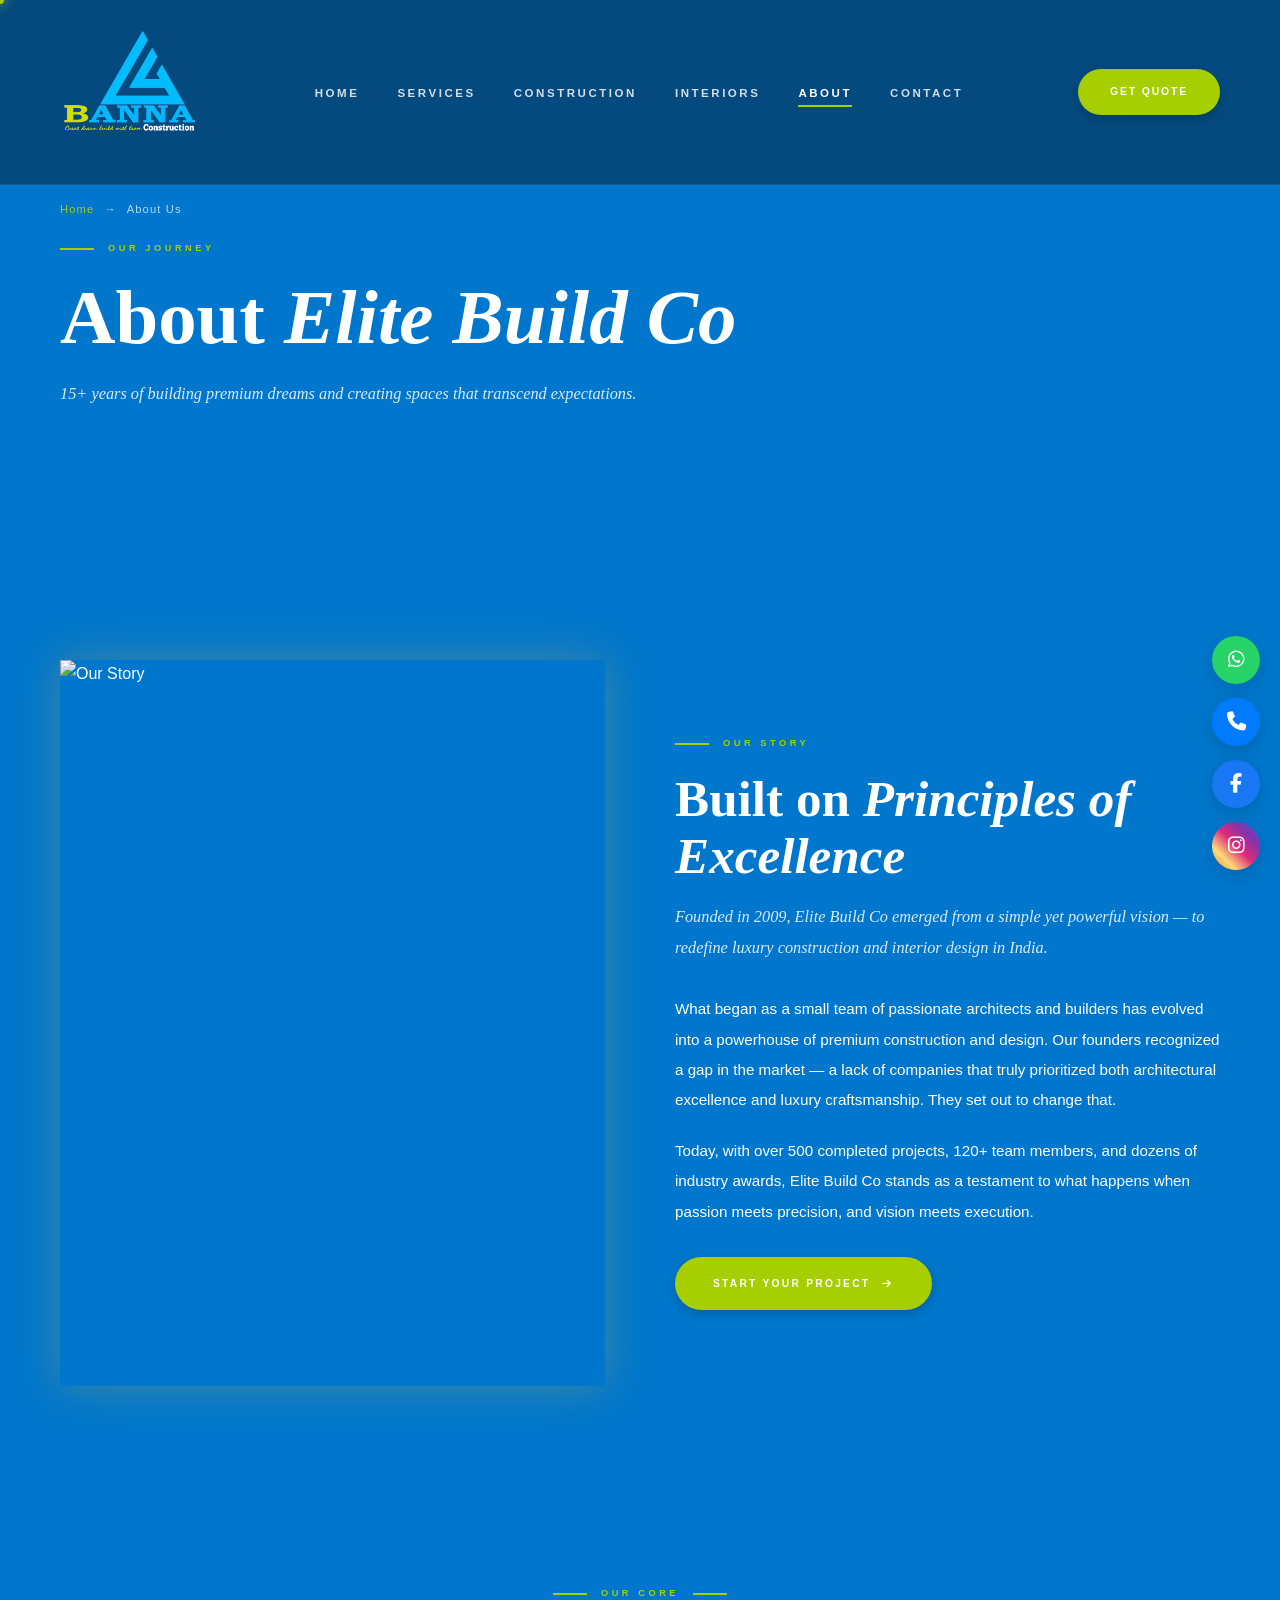
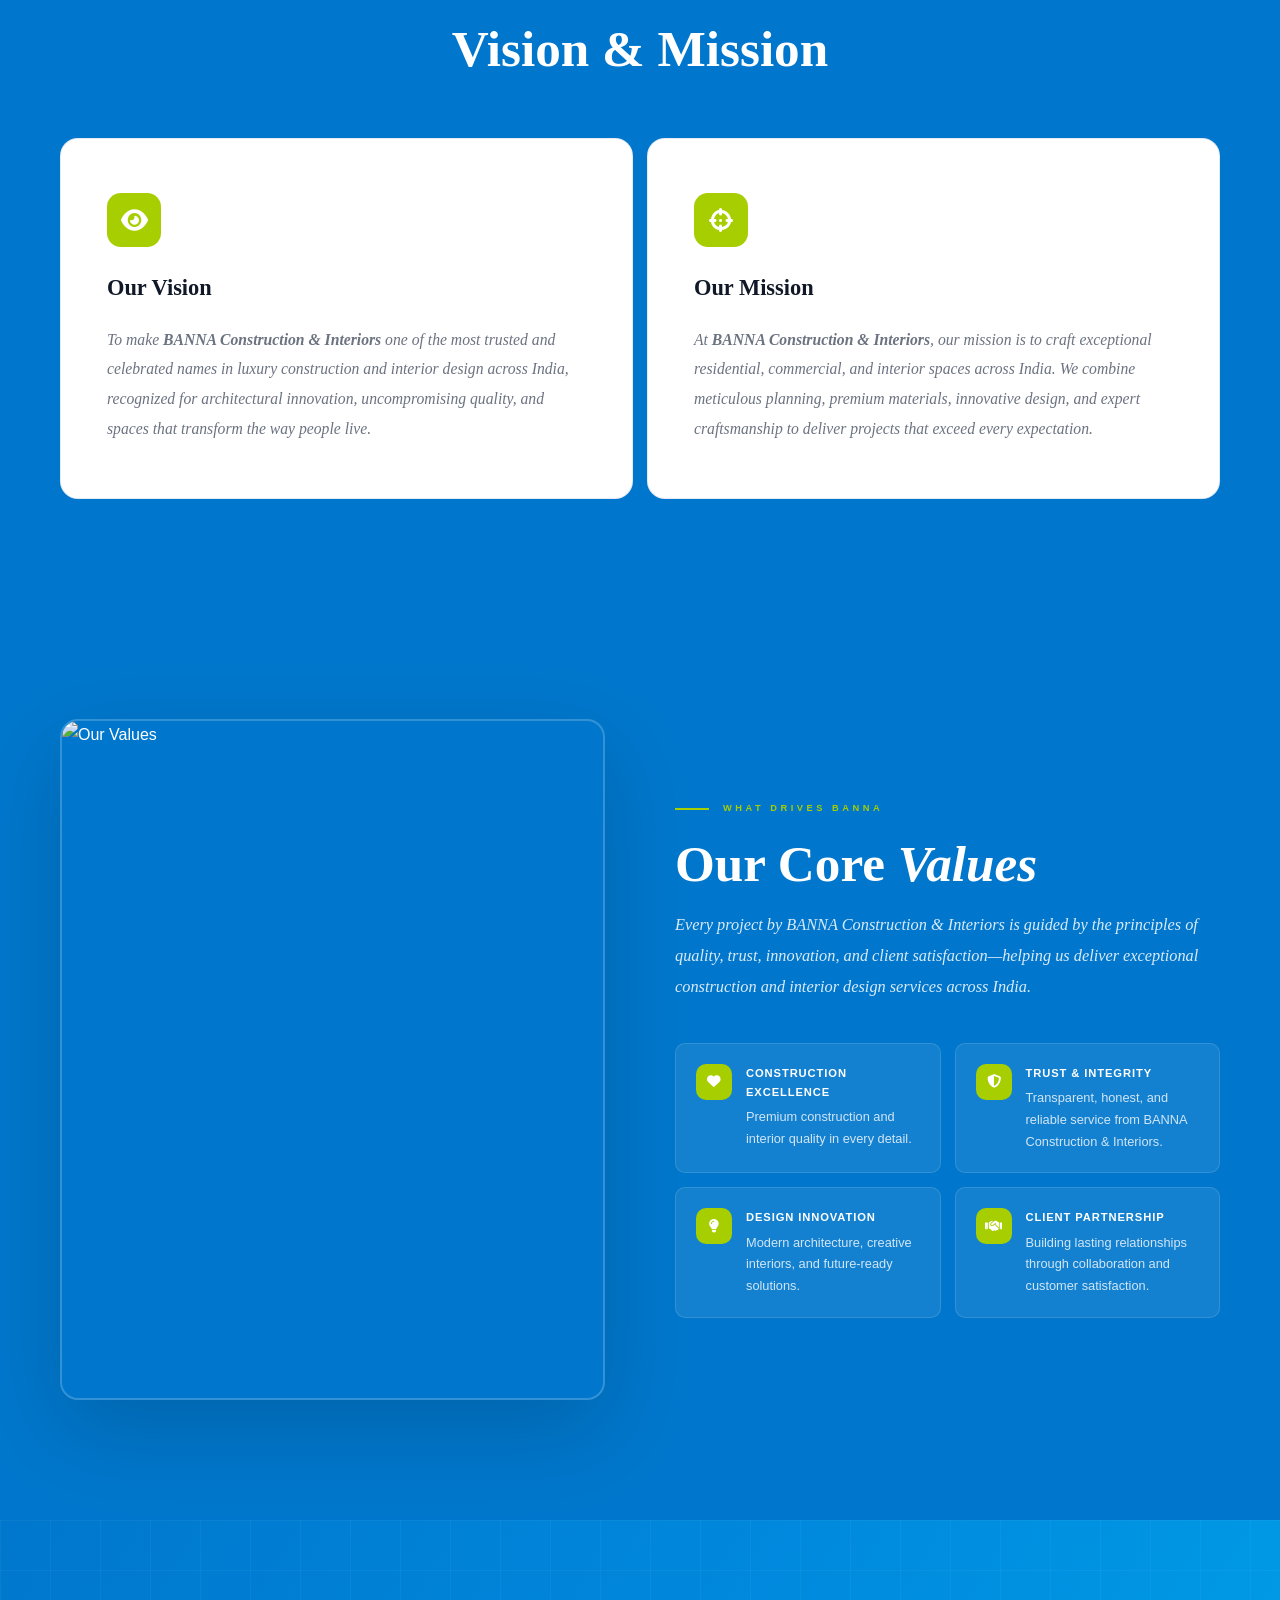
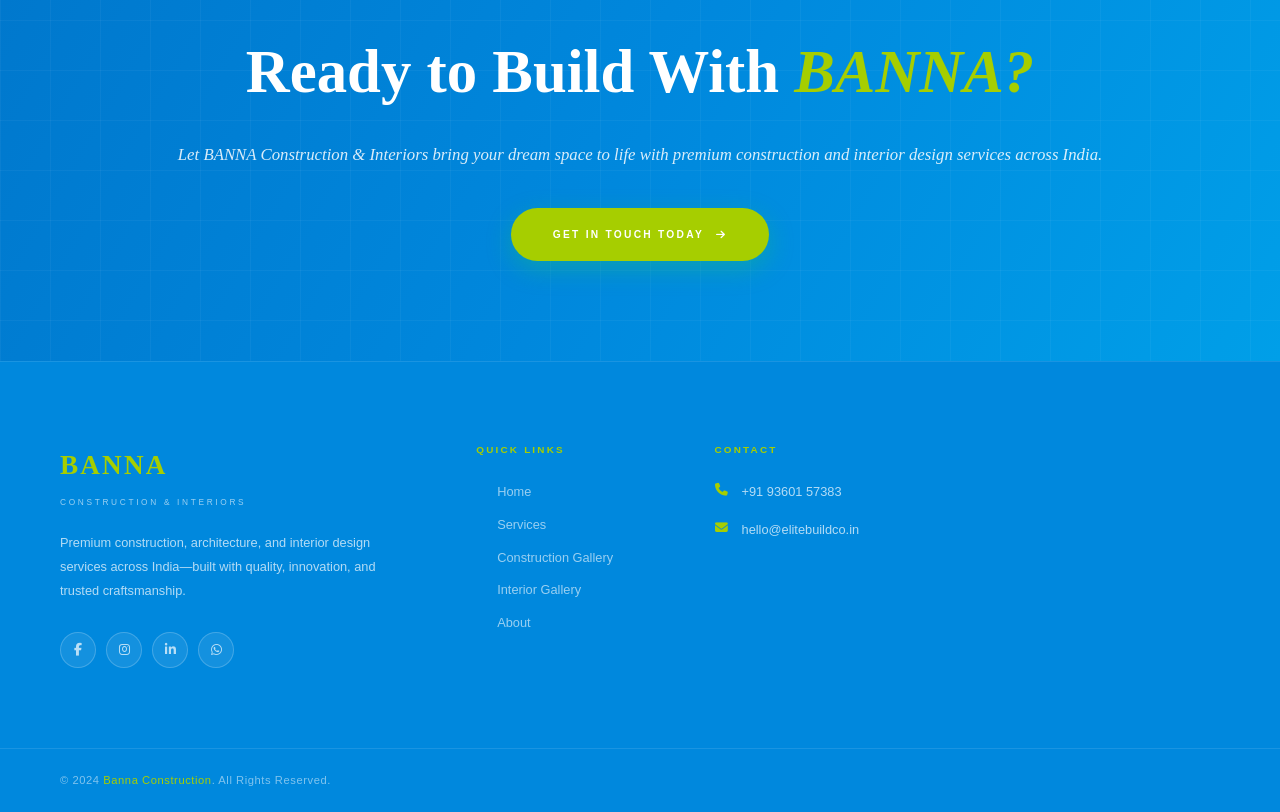
==== commit 2eae74f5: "Update website" ====
--- a/about.html
+++ b/about.html
@@ -12,22 +12,32 @@
 
   <div class="cursor"></div>
   
-
+ 
   <!-- Floating Social Icons -->
-  <div class="social-sidebar">
-    <a href="https://wa.me/919876543210" target="_blank" class="social-icon-btn whatsapp-icon" title="WhatsApp">
-      <i class="fab fa-whatsapp"></i>
-    </a>
-    <a href="tel:+919876543210" class="social-icon-btn call-icon" title="Call Us">
-      <i class="fa fa-phone"></i>
-    </a>
-    <a href="https://facebook.com" target="_blank" class="social-icon-btn facebook-icon" title="Facebook">
-      <i class="fab fa-facebook-f"></i>
-    </a>
-    <a href="https://instagram.com" target="_blank" class="social-icon-btn instagram-icon" title="Instagram">
-      <i class="fab fa-instagram"></i>
-    </a>
-  </div>
+<div class="social-sidebar">
+  <a href="https://wa.me/+91 93601 57383" target="_blank" class="social-icon-btn whatsapp-icon" title="WhatsApp">
+    <i class="fab fa-whatsapp"></i>
+  </a>
+  <a href="tel:+91 93601 57383" class="social-icon-btn call-icon" title="Call Us">
+    <i class="fa fa-phone"></i>
+  </a>
+ <a href="https://www.facebook.com/share/1GmGTBw8PC/"
+   target="_blank"
+   rel="noopener noreferrer"
+   class="social-icon-btn facebook-icon"
+   title="BANNA Construction Facebook">
+    <i class="fab fa-facebook-f"></i>
+</a>
+
+  <a href="https://www.instagram.com/banna_construction_2012?igsh=bWp3MjBzbDZpbXY4"
+   target="_blank"
+   rel="noopener noreferrer"
+   class="social-icon-btn instagram-icon"
+   title="BANNA Construction Instagram">
+    <i class="fab fa-instagram"></i>
+  </a>
+</div>
+
   
 <div id="loader">
 
@@ -145,97 +155,26 @@
           <div class="vm-icon"><i class="fa fa-eye"></i></div>
           <h3 class="vm-title">Our Vision</h3>
           <p class="vm-text">
-            To become the most trusted and celebrated builder of luxury spaces in Asia, recognized for architectural innovation, uncompromising quality, and the transformative power of design.
-          </p>
+            To make <strong>BANNA Construction & Interiors</strong> one of the most trusted
+    and celebrated names in luxury construction and interior design across India,
+    recognized for architectural innovation, uncompromising quality, and spaces
+    that transform the way people live.
         </div>
         <div class="vm-card reveal delay-2">
           <div class="vm-icon"><i class="fa fa-crosshairs"></i></div>
           <h3 class="vm-title">Our Mission</h3>
           <p class="vm-text">
-            To craft bespoke residential and commercial spaces that inspire, elevate, and endure. We combine meticulous planning, premium materials, and artisanal craftsmanship to deliver projects that exceed every expectation.
-          </p>
-        </div>
-      </div>
-    </div>
-  </section>
-
-  <!-- ACHIEVEMENTS -->
-  <section class="achievements section-pad">
-    <div class="container">
-      <div style="text-align:center;max-width:700px;margin:0 auto;margin-bottom:60px;" class="reveal">
-        <div class="section-label" style="justify-content:center;">
-          <div class="section-label-line"></div>
-          <span class="section-label-text">Our Milestones</span>
-          <div class="section-label-line"></div>
-        </div>
-        <h2 class="section-title">Awards & <em>Recognition</em></h2>
-      </div>
-
-      <div class="achievements-grid">
-        <div class="achievement-card reveal delay-1">
-          <div class="achievement-icon"><i class="fa fa-award"></i></div>
-          <div class="achievement-num">50+</div>
-          <div class="achievement-label">Awards Won<br />for Design & Construction</div>
-        </div>
-        <div class="achievement-card reveal delay-2">
-          <div class="achievement-icon"><i class="fa fa-building"></i></div>
-          <div class="achievement-num">500+</div>
-          <div class="achievement-label">Projects<br />Successfully Completed</div>
-        </div>
-        <div class="achievement-card reveal delay-3">
-          <div class="achievement-icon"><i class="fa fa-smile"></i></div>
-          <div class="achievement-num">98%</div>
-          <div class="achievement-label">Client<br />Satisfaction Rate</div>
-        </div>
-        <div class="achievement-card reveal delay-4">
-          <div class="achievement-icon"><i class="fa fa-users"></i></div>
-          <div class="achievement-num">120+</div>
-          <div class="achievement-label">Skilled<br />Professionals</div>
-        </div>
-      </div>
-    </div>
-  </section>
-
-  <!-- TEAM SECTION -->
-  <section class="team-section section-pad">
-    <div class="container">
-      <div style="text-align:center;max-width:700px;margin:0 auto;margin-bottom:60px;" class="reveal">
-        <div class="section-label" style="justify-content:center;">
-          <div class="section-label-line"></div>
-          <span class="section-label-text">Our People</span>
-          <div class="section-label-line"></div>
-        </div>
-        <h2 class="section-title">Meet Our <em>Leadership</em></h2>
-        <p class="section-subtitle" style="margin-top: 20px;">
-          Visionary leaders with decades of combined experience in construction and design.
-        </p>
-      </div>
-
-      <div class="team-grid">
-        <div class="team-card reveal delay-1">
-          <img class="team-img" src="https://i.pravatar.cc/400?img=12" alt="Founder" />
-          <div class="team-info">
-            <div class="team-name">Rajesh Venkatesh</div>
-            <div class="team-role">Founder & Chairman</div>
-          </div>
-        </div>
-        <div class="team-card reveal delay-2">
-          <img class="team-img" src="https://i.pravatar.cc/400?img=25" alt="Director" />
-          <div class="team-info">
-            <div class="team-name">Priya Sharma</div>
-            <div class="team-role">Chief Architect</div>
-          </div>
-        </div>
-        <div class="team-card reveal delay-3">
-          <img class="team-img" src="https://i.pravatar.cc/400?img=35" alt="Director" />
-          <div class="team-info">
-            <div class="team-name">Vikram Patel</div>
-            <div class="team-role">Director of Operations</div>
-          </div>
-        </div>
-      </div>
-    </div>
-  </section>
+           At <strong>BANNA Construction & Interiors</strong>, our mission is to craft
+    exceptional residential, commercial, and interior spaces across India.
+    We combine meticulous planning, premium materials, innovative design,
+    and expert craftsmanship to deliver projects that exceed every expectation.
+          </p>
+        </div>
+      </div>
+    </div>
+  </section>
+
+
 
 
   <!-- VALUES SECTION -->
@@ -248,39 +187,39 @@
         <div class="reveal-right">
           <div class="section-label">
             <div class="section-label-line"></div>
-            <span class="section-label-text">What Drives Us</span>
+            <span class="section-label-text">WHAT DRIVES BANNA</span>
           </div>
           <h2 class="section-title">Our Core <em>Values</em></h2>
           <p class="section-subtitle">
-            Every project we undertake is guided by these fundamental principles that define who we are.
+            Every project by BANNA Construction & Interiors is guided by the principles of quality, trust, innovation, and client satisfaction—helping us deliver exceptional construction and interior design services across India.
           </p>
           <div class="about-features" style="margin-top: 40px;">
             <div class="about-feature">
               <div class="about-feature-icon"><i class="fa fa-heart"></i></div>
               <div class="about-feature-text">
-                <h4>Excellence</h4>
-                <p>Uncompromising quality in every detail</p>
+                <h4>CONSTRUCTION EXCELLENCE</h4>
+                <p>Premium construction and interior quality in every detail.</p>
               </div>
             </div>
             <div class="about-feature">
               <div class="about-feature-icon"><i class="fa fa-shield-halved"></i></div>
               <div class="about-feature-text">
-                <h4>Integrity</h4>
-                <p>Transparent and honest dealings always</p>
+                <h4>TRUST & INTEGRITY</h4>
+                <p>Transparent, honest, and reliable service from BANNA Construction & Interiors.</p>
               </div>
             </div>
             <div class="about-feature">
               <div class="about-feature-icon"><i class="fa fa-lightbulb"></i></div>
               <div class="about-feature-text">
-                <h4>Innovation</h4>
-                <p>Forward-thinking design and technology</p>
+                <h4>DESIGN INNOVATION</h4>
+                <p>Modern architecture, creative interiors, and future-ready solutions.</p>
               </div>
             </div>
             <div class="about-feature">
               <div class="about-feature-icon"><i class="fa fa-handshake"></i></div>
               <div class="about-feature-text">
-                <h4>Partnership</h4>
-                <p>Collaborative relationships with clients</p>
+                <h4>CLIENT PARTNERSHIP</h4>
+                <p>Building lasting relationships through collaboration and customer satisfaction.</p>
               </div>
             </div>
           </div>
@@ -292,8 +231,8 @@
   <!-- CTA -->
   <section class="cta-banner">
     <div class="container" style="position:relative;z-index:1;">
-      <h2 class="cta-title">Ready to Partner With <em style="color:var(--green-deep);">Us?</em></h2>
-      <p class="cta-sub">Let's build something extraordinary together. Your dream project awaits.</p>
+      <h2 class="cta-title">Ready to Build With <em style="color:var(--green-deep);">BANNA?</em></h2>
+      <p class="cta-sub">Let BANNA Construction & Interiors bring your dream space to life with premium construction and interior design services across India.</p>
       <a href="contact.html" class="btn-dark">
         <span>Get in Touch Today</span>
         <i class="fa fa-arrow-right"></i>
@@ -305,9 +244,9 @@
     <div class="container">
       <div class="footer-top">
         <div>
-          <div class="footer-brand-logo">Banna</div>
-          <div class="footer-brand-sub">Premium Construction & Interiors</div>
-          <p class="footer-desc">Where architectural brilliance meets luxury craftsmanship since 2009.</p>
+          <div class="footer-brand-logo">BANNA</div>
+          <div class="footer-brand-sub">Construction & Interiors</div>
+          <p class="footer-desc">Premium construction, architecture, and interior design services across India—built with quality, innovation, and trusted craftsmanship.</p>
           <div class="footer-social">
             <a href="https://facebook.com" target="_blank" class="social-btn"><i class="fab fa-facebook-f"></i></a>
             <a href="https://instagram.com" target="_blank" class="social-btn"><i class="fab fa-instagram"></i></a>
@@ -329,7 +268,7 @@
           <h4 class="footer-col-title">Contact</h4>
           <div class="footer-contact-item">
             <i class="fa fa-phone footer-contact-icon"></i>
-            <div class="footer-contact-text"><a href="tel:+919876543210">+91 98765 43210</a></div>
+            <div class="footer-contact-text"><a href="tel:+919876543210">+91 93601 57383</a></div>
           </div>
           <div class="footer-contact-item">
             <i class="fa fa-envelope footer-contact-icon"></i>
--- a/styles.css
+++ b/styles.css
@@ -1390,4 +1390,100 @@
 body.contact-page .page-hero-content {
     position: relative;
     z-index: 2;
+}
+
+
+
+/* =========================================
+   MOBILE HERO FIX ONLY
+========================================= */
+
+@media (max-width: 768px) {
+
+    .hero {
+        min-height: 100svh;
+        height: auto;
+    }
+
+    .hero-content {
+        top: 0 !important;
+        transform: none !important;
+        padding: 90px 24px 100px !important;
+    }
+
+    .hero-title {
+        margin: 0 0 22px 0 !important;
+        line-height: 1 !important;
+    }
+
+    .hero-banna-logo {
+        width: 290px !important;
+        max-width: 90% !important;
+        height: auto !important;
+        margin: 0 0 12px 0 !important;
+        display: block !important;
+    }
+
+    .hero-title-accent {
+        display: block !important;
+        font-size: clamp(3rem, 13vw, 4.5rem) !important;
+        line-height: 0.95 !important;
+        margin: 0 !important;
+    }
+
+    .hero-subtitle {
+        font-size: 1rem !important;
+        line-height: 1.7 !important;
+        margin: 28px 0 32px !important;
+        max-width: 100% !important;
+    }
+
+    .hero-actions {
+        display: flex !important;
+        flex-direction: column !important;
+        gap: 16px !important;
+        width: 100% !important;
+    }
+
+    .hero-actions .btn-primary,
+    .hero-actions .btn-outline {
+        width: 100% !important;
+        justify-content: center !important;
+        padding: 18px 20px !important;
+    }
+
+    .hero-scroll {
+        display: none !important;
+    }
+}
+
+
+@media (max-width: 768px) {
+
+    .hero-content {
+        padding-top: 45px !important;
+    }
+
+    .hero-title {
+        margin-bottom: 15px !important;
+    }
+
+    .logo-b,
+    .logo-anna {
+        position: relative !important;
+        top: 0 !important;
+    }
+.hero-title-accent {
+    margin-top: -65px !important;
+    transform: translateY(-65px) !important;
+}
+    .hero-subtitle {
+        margin-top: -15px !important;
+    }
+}
+.hero-title-accent {
+    font-family: 'Roboto Slab', serif !important;
+    font-style: normal !important;
+    font-weight: 400 !important;
+    letter-spacing: -2px !important;
 }
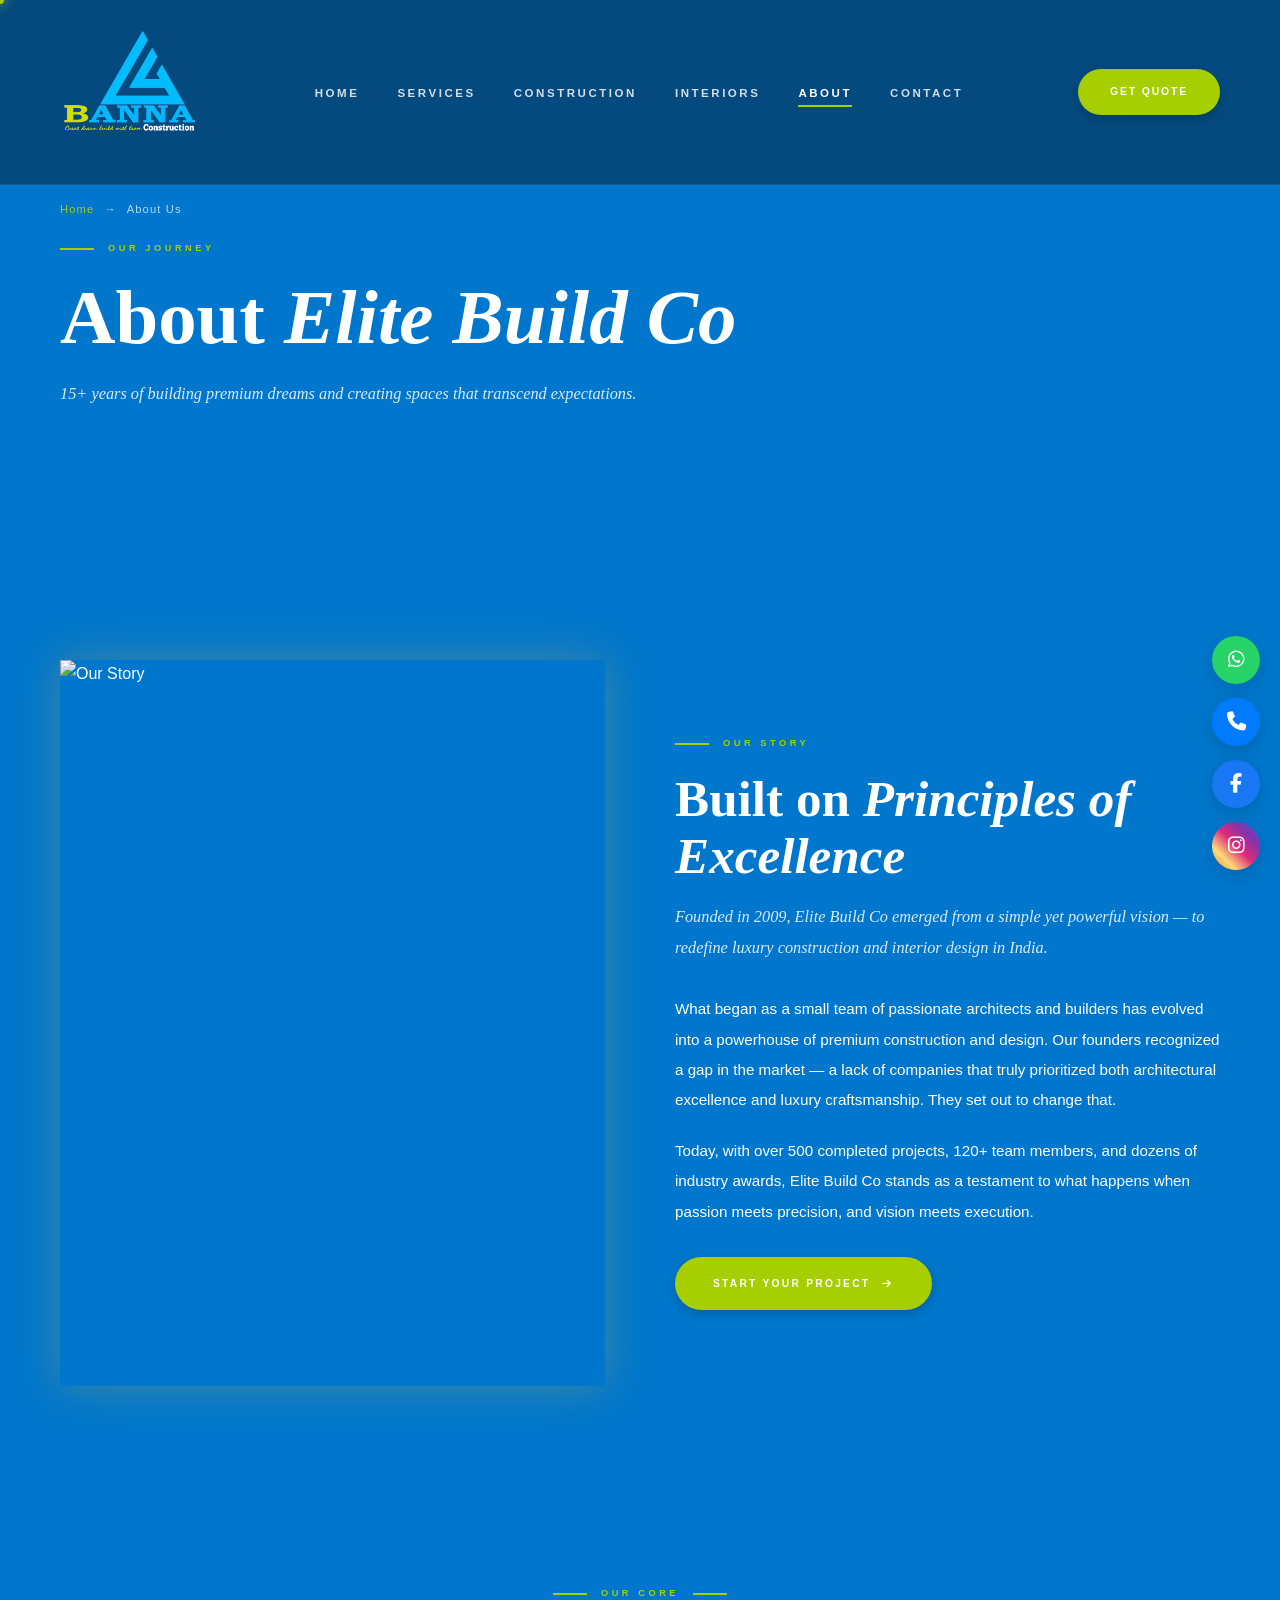
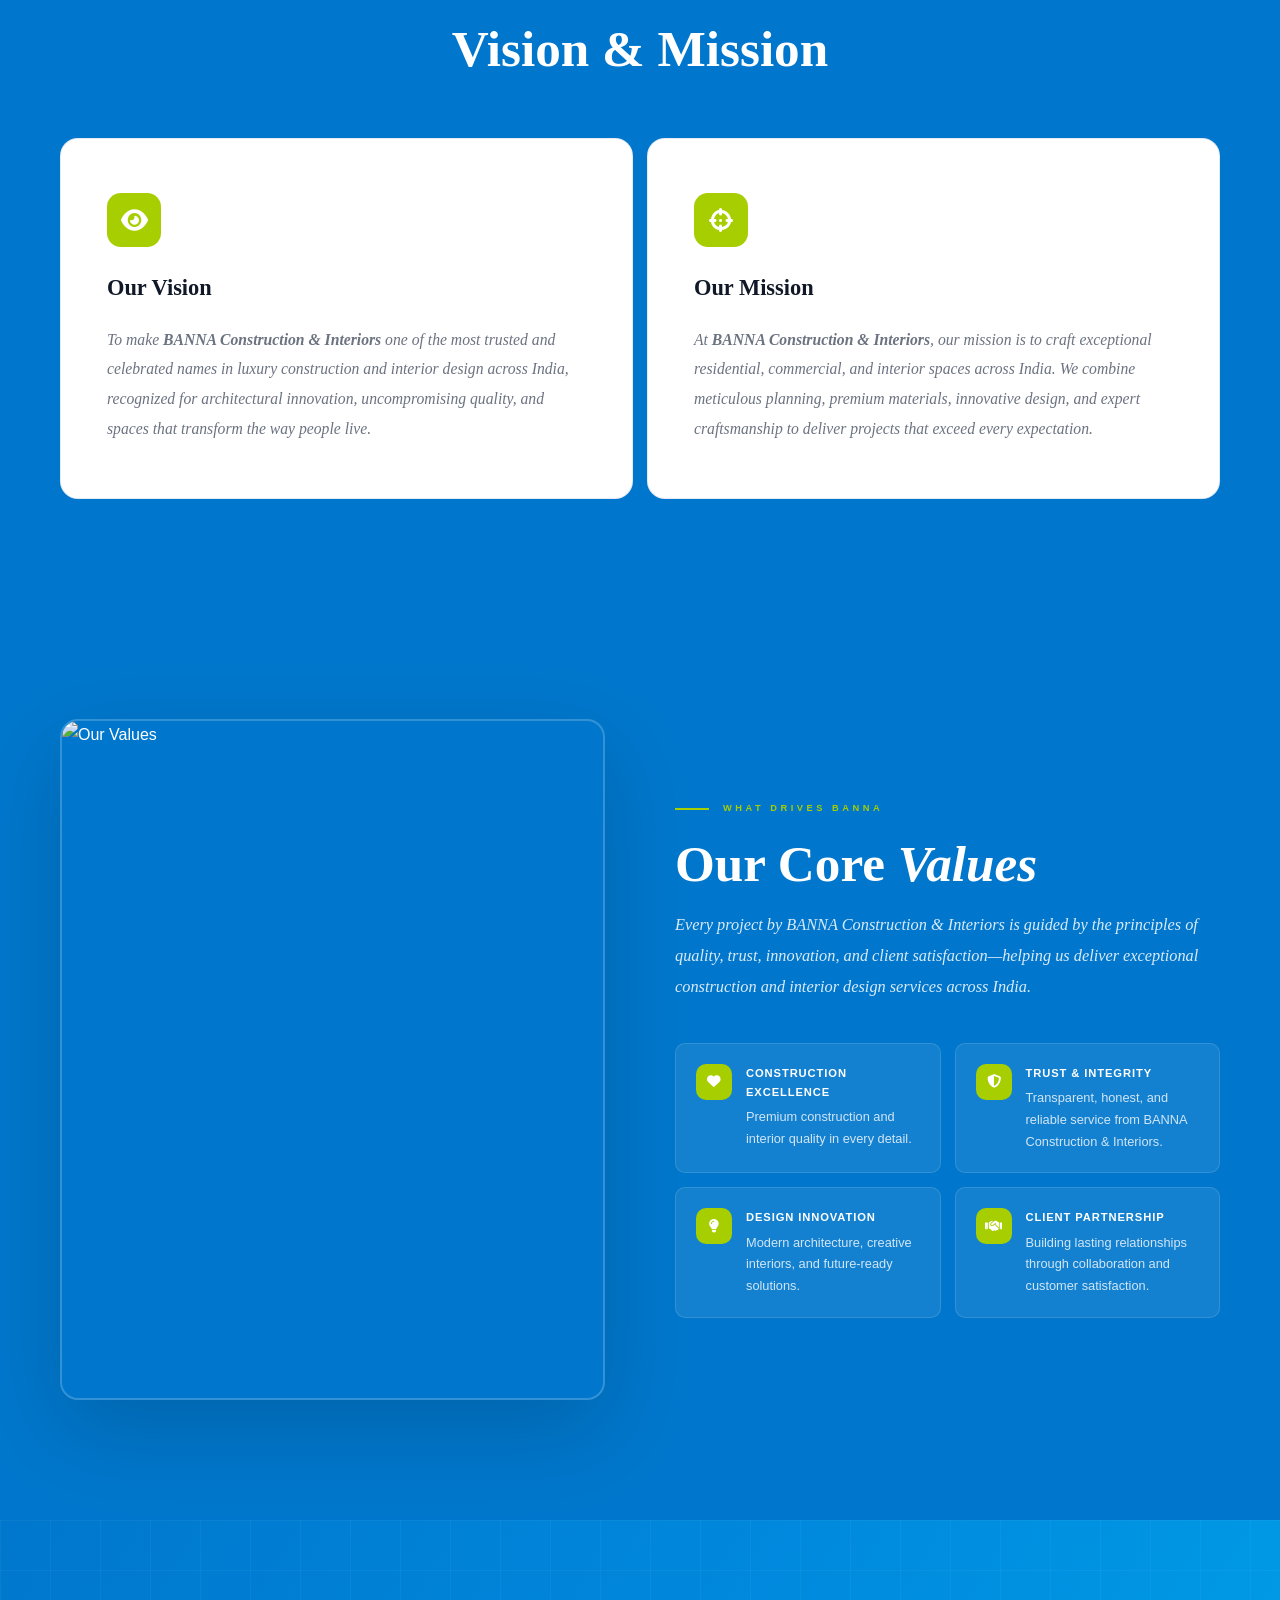
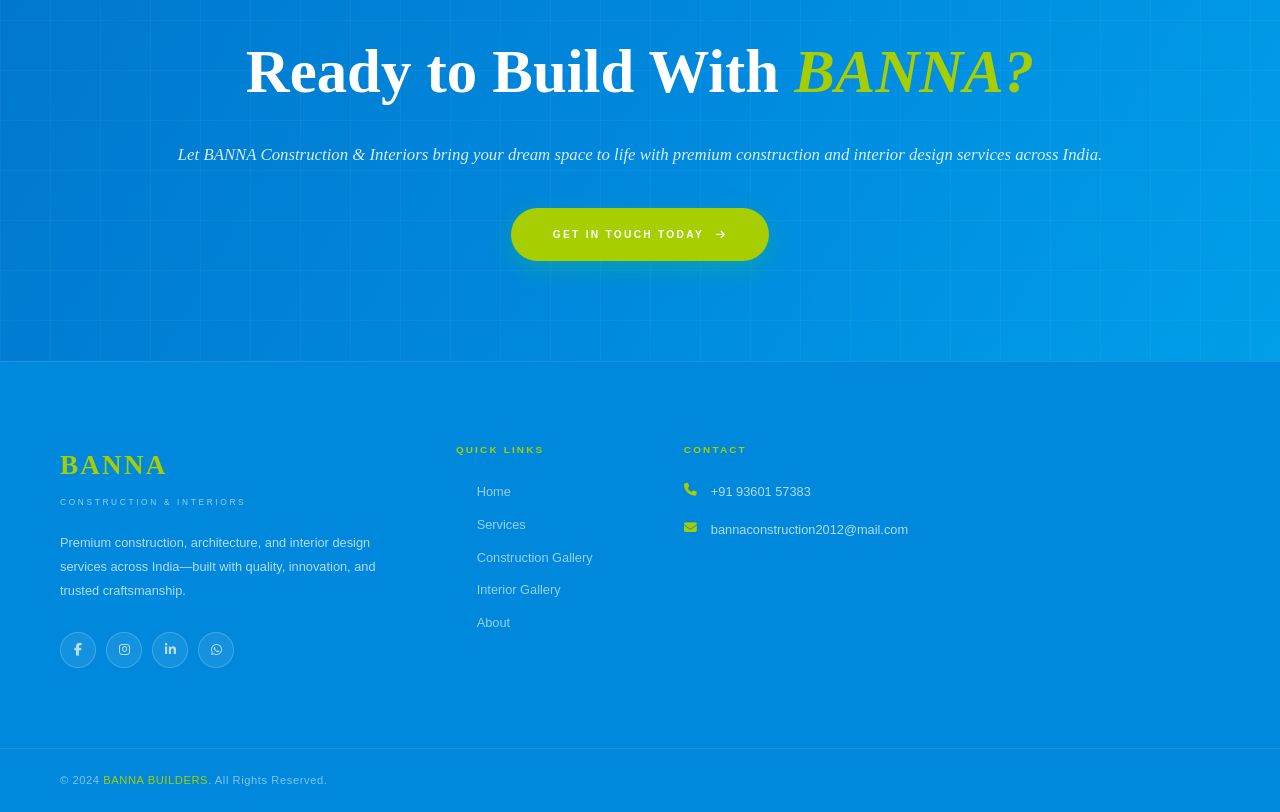
==== commit aed0e482: "Update website" ====
--- a/about.html
+++ b/about.html
@@ -15,9 +15,13 @@
  
   <!-- Floating Social Icons -->
 <div class="social-sidebar">
-  <a href="https://wa.me/+91 93601 57383" target="_blank" class="social-icon-btn whatsapp-icon" title="WhatsApp">
+  <a href="https://wa.me/919360157383"
+   target="_blank"
+   rel="noopener noreferrer"
+   class="social-icon-btn whatsapp-icon"
+   title="WhatsApp">
     <i class="fab fa-whatsapp"></i>
-  </a>
+</a>
   <a href="tel:+91 93601 57383" class="social-icon-btn call-icon" title="Call Us">
     <i class="fa fa-phone"></i>
   </a>
@@ -268,18 +272,18 @@
           <h4 class="footer-col-title">Contact</h4>
           <div class="footer-contact-item">
             <i class="fa fa-phone footer-contact-icon"></i>
-            <div class="footer-contact-text"><a href="tel:+919876543210">+91 93601 57383</a></div>
+            <div class="footer-contact-text"><a href="tel:+91 93601 57383">+91 93601 57383</a></div>
           </div>
           <div class="footer-contact-item">
             <i class="fa fa-envelope footer-contact-icon"></i>
-            <div class="footer-contact-text"><a href="mailto:hello@elitebuildco.in">hello@elitebuildco.in</a></div>
+            <div class="footer-contact-text"><a href="mailto:bannaconstruction2012@mail.com">bannaconstruction2012@mail.com</a></div>
           </div>
         </div>
         <div></div>
       </div>
     </div>
     <div class="footer-bottom" style="max-width:1400px;margin:0 auto;padding-left:60px;padding-right:60px;">
-      <p class="footer-copy">© 2024 <span>Banna Construction</span>. All Rights Reserved.</p>
+      <p class="footer-copy">© 2024 <span>BANNA BUILDERS</span>. All Rights Reserved.</p>
     </div>
   </footer>
 
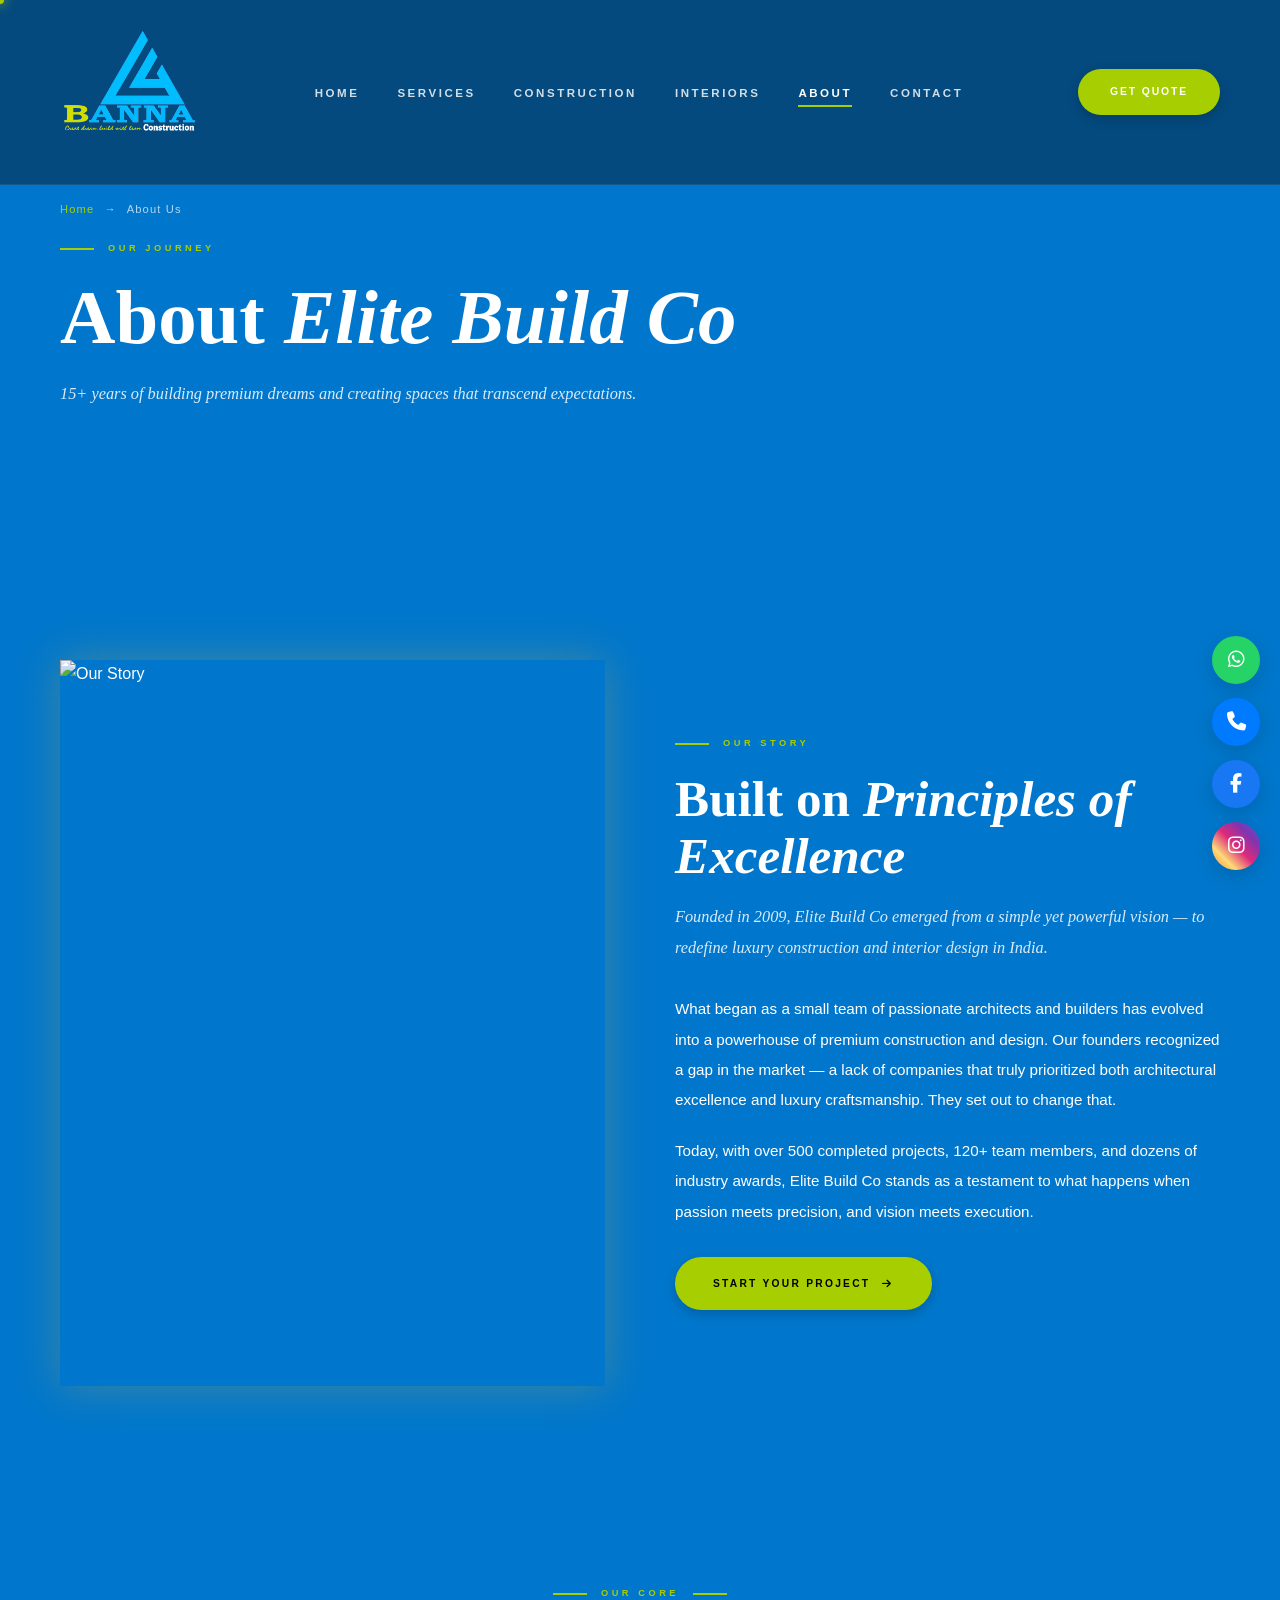
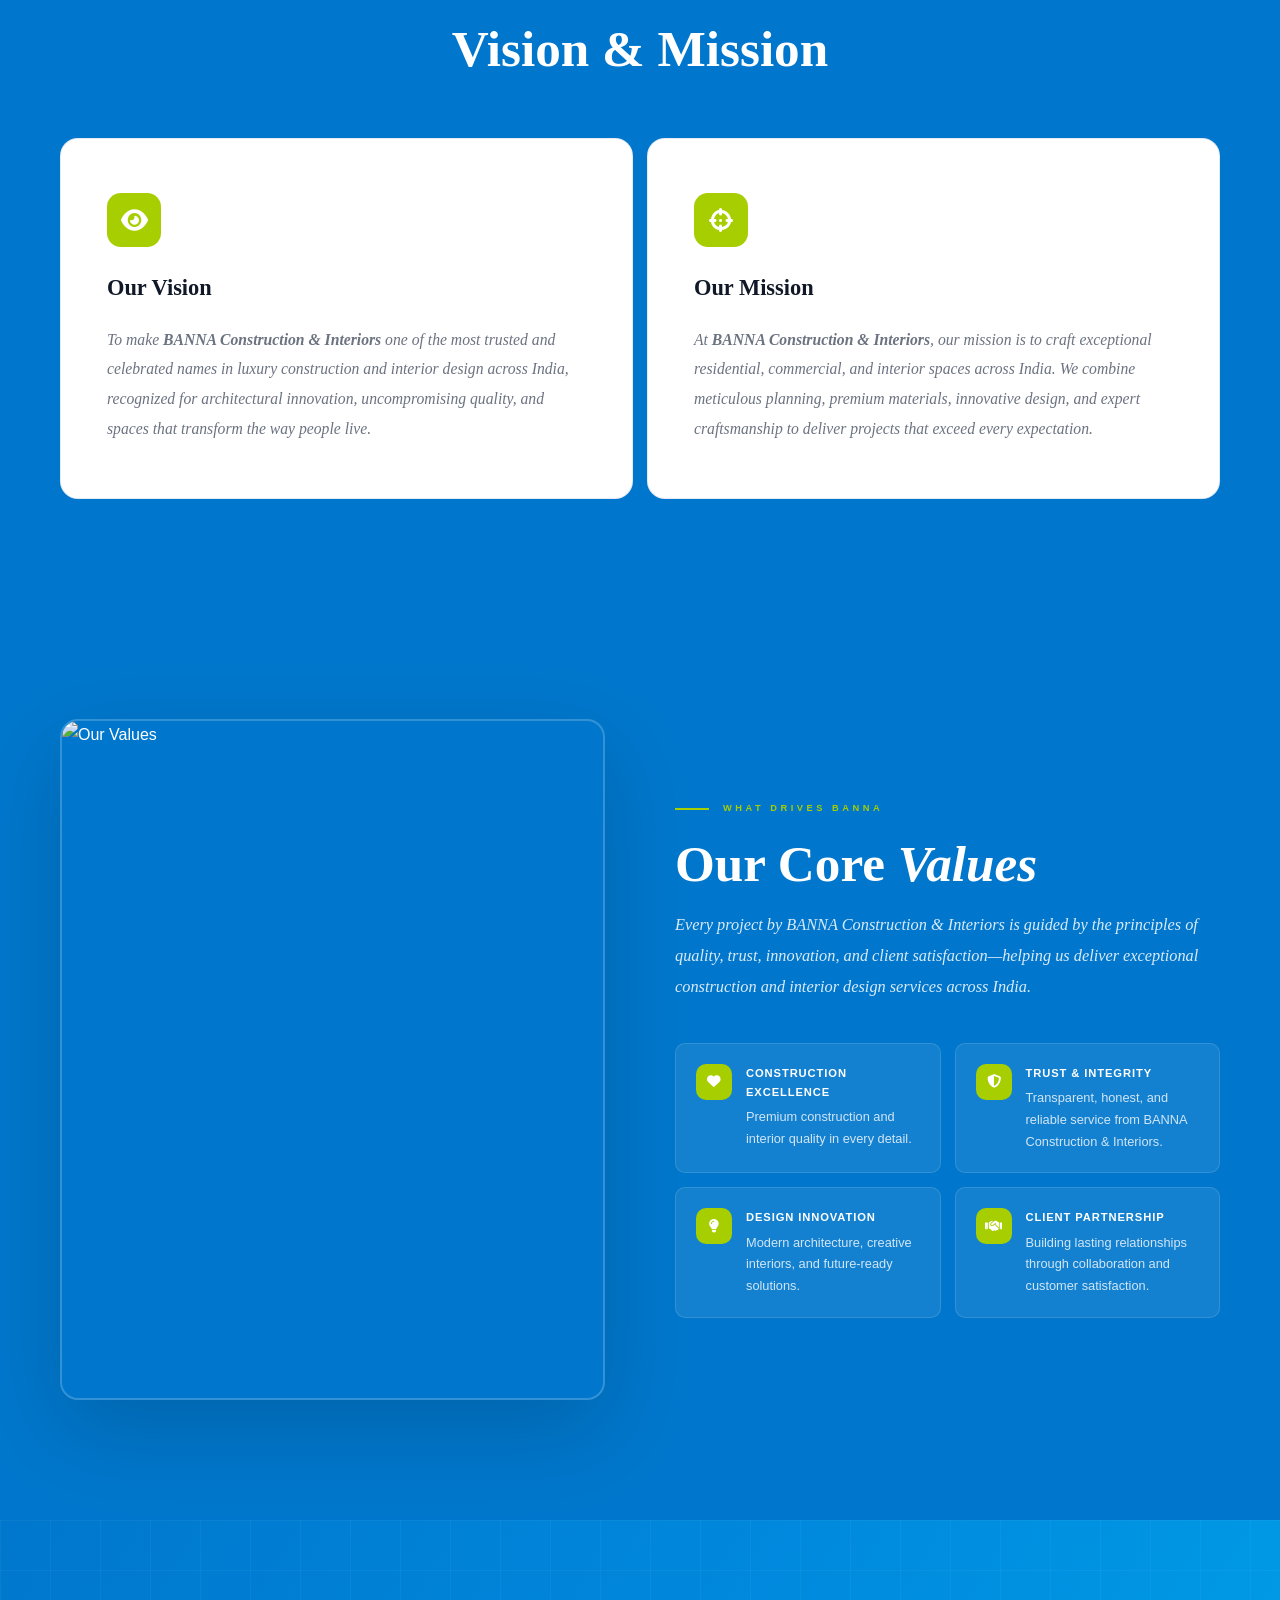
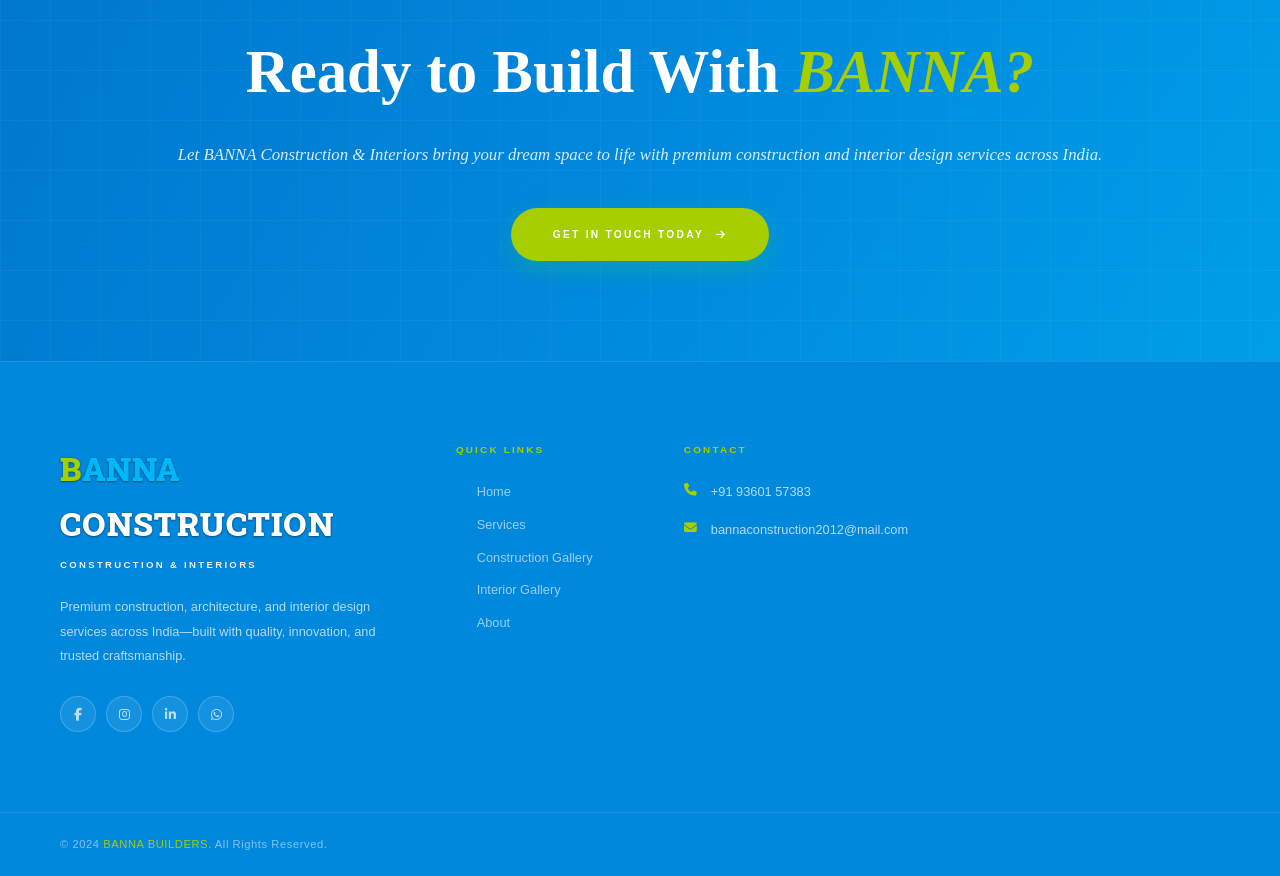
==== commit 930ba62d: "Update website" ====
--- a/about.html
+++ b/about.html
@@ -248,7 +248,10 @@
     <div class="container">
       <div class="footer-top">
         <div>
-          <div class="footer-brand-logo">BANNA</div>
+         <div class="footer-brand-logo">
+    <span class="logo-b">B</span><span class="logo-anna">ANNA</span>
+    <span class="logo-construction">CONSTRUCTION</span>
+</div>
           <div class="footer-brand-sub">Construction & Interiors</div>
           <p class="footer-desc">Premium construction, architecture, and interior design services across India—built with quality, innovation, and trusted craftsmanship.</p>
           <div class="footer-social">
--- a/styles.css
+++ b/styles.css
@@ -143,8 +143,7 @@
     height:auto;
     object-fit:contain;
     animation:loaderLogo 2s ease-in-out infinite;
-    filter:drop-shadow(0 0 10px rgba(255,255,255,.35))
-            drop-shadow(0 0 25px rgba(255,255,255,.15));
+
 }
 
 @keyframes loaderLogo{
@@ -451,10 +450,10 @@
     gap: 12px;
 
     background: var(--green);
-    color: #fff;
+    color: #000;
 
     font-size: .64rem;
-    font-weight: 700;
+    font-weight: 900;
     letter-spacing: .22em;
     text-transform: uppercase;
 
@@ -608,7 +607,7 @@
 .about-img-main { width:100%; aspect-ratio:4/5; object-fit:cover; border-radius: var(--radius); filter:brightness(1) saturate(1); box-shadow: var(--shadow-deep); transition:.6s ease; border:2px solid rgba(255,255,255,0.2); }
 .about-img-main:hover { filter:brightness(1.05); }
 .about-img-accent { position:absolute; width:48%; aspect-ratio:1; object-fit:cover; bottom:-36px; right:-36px; border-radius: var(--radius-sm); border:4px solid var(--blue-navy); box-shadow: var(--shadow-soft); }
-.about-img-badge { position:absolute; top:-18px; left:-18px; width:96px; height:96px; background:var(--green); border-radius:50%; display:flex; align-items:center; justify-content:center; flex-direction:column; text-align:center; box-shadow:0 0 35px var(--green-glow); }
+.about-img-badge { position:absolute; top:-18px; left:-18px; width:96px; height:96px; background:var(--green); border-radius:50%; display:flex; align-items:center; justify-content:center; flex-direction:column; text-align:center; box-shadow: 0 8px 20px rgba(0, 0, 0, 0.18); }
 .badge-num { font-family:var(--font-display); font-size:1.6rem; font-weight:700; color:#fff; line-height:1; }
 .badge-text { font-size:.46rem; font-weight:700; letter-spacing:.08em; text-transform:uppercase; color:#fff; }
 
@@ -653,7 +652,13 @@
 .service-title { font-family:var(--font-display); font-size:1.2rem; font-weight:600; color:var(--text-dark); margin-bottom:10px; }
 .service-card:nth-child(1) .service-title, .service-card:nth-child(4) .service-title { color:#fff; }
 .service-card:nth-child(1) .service-title { font-size:1.5rem; }
-.service-desc { font-size:.8rem; color:var(--text-light); line-height:1.7; }
+.service-desc {
+    font-size: .8rem;
+    color: var(--text-light);
+    line-height: 1.7;
+    font-weight: 500;
+    text-shadow: 0 0 1px rgba(0,0,0,0.25);
+}
 .service-card:nth-child(1) .service-desc, .service-card:nth-child(4) .service-desc { color:rgba(255,255,255,0.85); }
 .service-link { display:inline-flex; align-items:center; gap:8px; margin-top:18px; font-size:.62rem; font-weight:600; letter-spacing:.18em; text-transform:uppercase; color:var(--green); opacity:0; transform:translateX(-8px); transition:var(--transition); }
 .service-card:hover .service-link { opacity:1; transform:translateX(0); }
@@ -745,8 +750,27 @@
    ============================================================ */
 .footer { background: var(--blue-navy); border-top:1px solid rgba(255,255,255,0.1); }
 .footer-top { padding:80px 0; display:grid; grid-template-columns:2fr 1fr 1fr 1.5fr; gap:60px; }
-.footer-brand-logo { font-family:var(--font-display); font-size:1.7rem; font-weight:700; color:var(--green); letter-spacing:.08em; margin-bottom:6px; }
-.footer-brand-sub { font-size:.52rem; letter-spacing:.32em; text-transform:uppercase; color:rgba(255,255,255,0.6); margin-bottom:22px; }
+.footer-brand-logo {
+    font-family: 'Roboto Slab', serif;
+    font-size: 2rem;              /* Bigger */
+    font-weight: 900;             /* Extra bold */
+    color: #C4F000;               /* Brighter green */
+    letter-spacing: 0.02em;       /* Less spacing = stronger look */
+    margin-bottom: 6px;
+    text-shadow:
+        0 1px 2px rgba(0,0,0,.35),
+        0 0 2px rgba(0,0,0,.25);
+}
+.footer-brand-sub {
+    font-size: .60rem;           /* Slightly bigger */
+    font-weight: 700;            /* Bolder */
+    letter-spacing: .24em;       /* Less spacing */
+    text-transform: uppercase;
+    color: rgba(255,255,255,.95);/* Brighter white */
+    margin-bottom: 22px;
+
+    text-shadow: 0 0 1px rgba(0,0,0,.35);
+}
 .footer-desc { font-size:.8rem; color:rgba(255,255,255,0.7); line-height:1.9; margin-bottom:28px; }
 .footer-social { display:flex; gap:10px; }
 .social-btn { width:36px; height:36px; border-radius:50%; border:1px solid rgba(255,255,255,0.2); display:flex; align-items:center; justify-content:center; color:rgba(255,255,255,0.7); font-size:.8rem; transition:var(--transition); background:rgba(255,255,255,0.08); }
@@ -1173,38 +1197,27 @@
   visibility:visible;
 
 }
+.logo-b,
+.logo-anna,
+.logo-construction{
+    font-family:'Roboto Slab', serif;
+    font-weight:900;
+    letter-spacing:1px;
+    line-height:1;
+    text-transform:uppercase;
+}
+
 .logo-b{
-    background:linear-gradient(to bottom,#A6CE00,#A6CE00);
-    -webkit-background-clip:text;
-    -webkit-text-fill-color:transparent;
+    color:#A6CE00;
 }
 
 .logo-anna{
-    background:linear-gradient(to bottom,#35C3FF,#0099E8);
-    -webkit-background-clip:text;
-    -webkit-text-fill-color:transparent;
-}
-.logo-b,
-.logo-anna {
-    font-family: 'Roboto Slab', serif;
-    font-weight: 900;
-    letter-spacing: 1px;
-    line-height: 1;
-    text-transform: uppercase;
-}
-
-.logo-b{
-    background:linear-gradient(to bottom,#A6CE00,#A6CE00);
-    -webkit-background-clip:text;
-    -webkit-text-fill-color:transparent;
-}
-
-.logo-anna{
-    background:linear-gradient(to bottom,#35C7FF,#00A2F5);
-    -webkit-background-clip:text;
-    -webkit-text-fill-color:transparent;
-}
-
+    color:#00B8F8;
+}
+
+.logo-construction{
+    color:#FFFFFF;
+}
 
 /* Hide custom cursor on mobile and tablets */
 @media (max-width: 768px) {
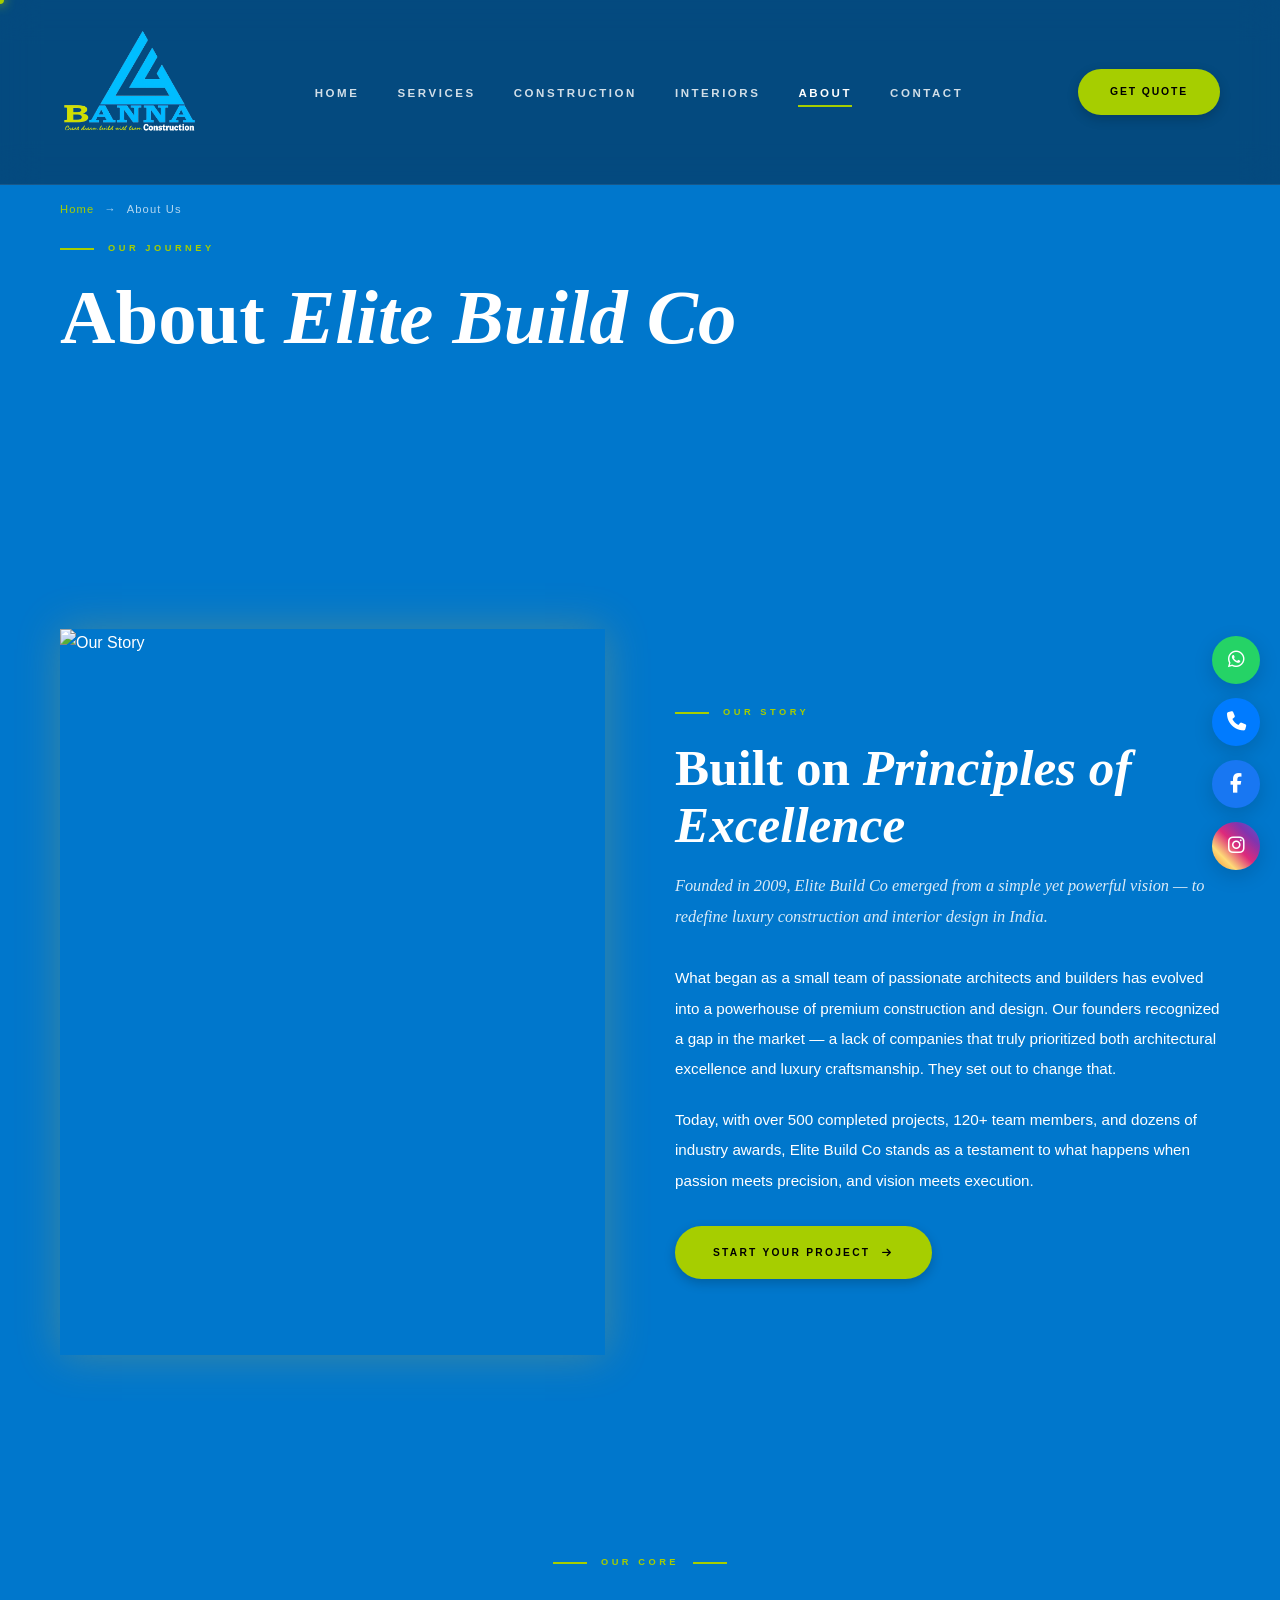
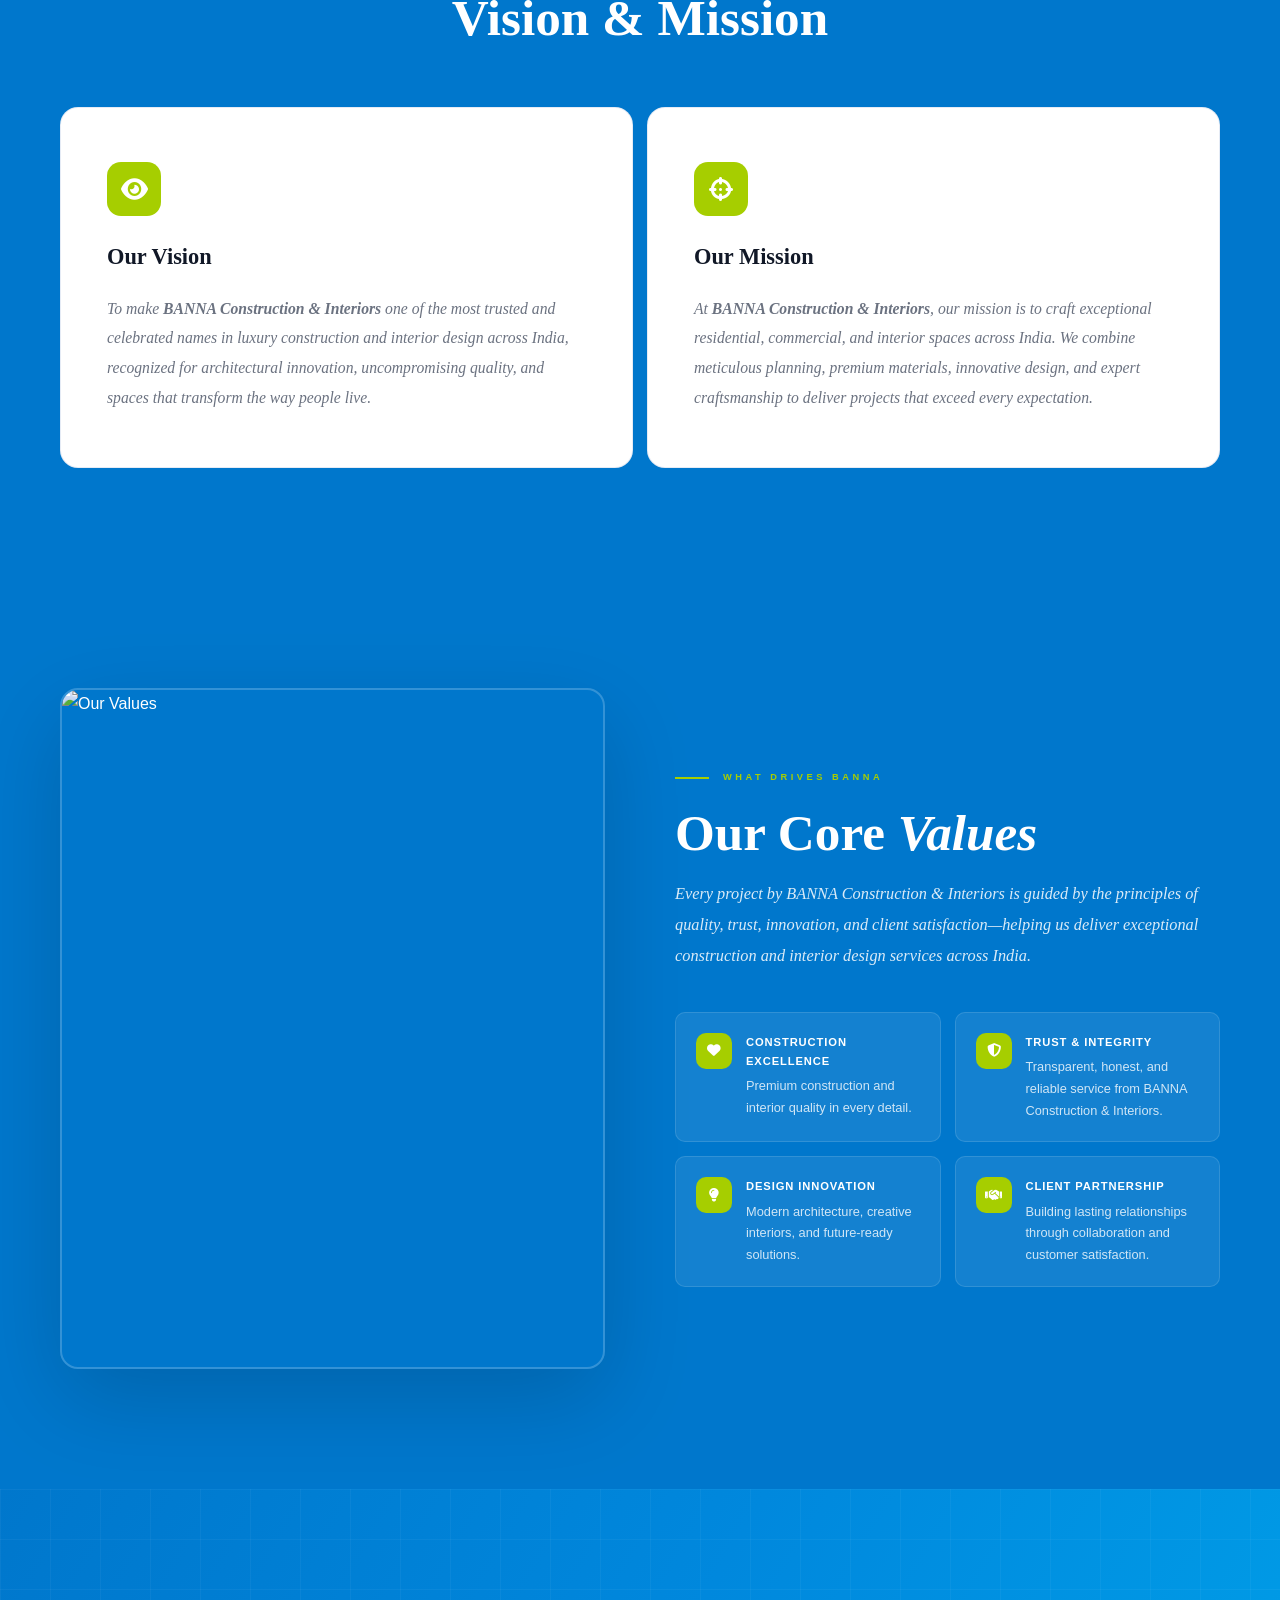
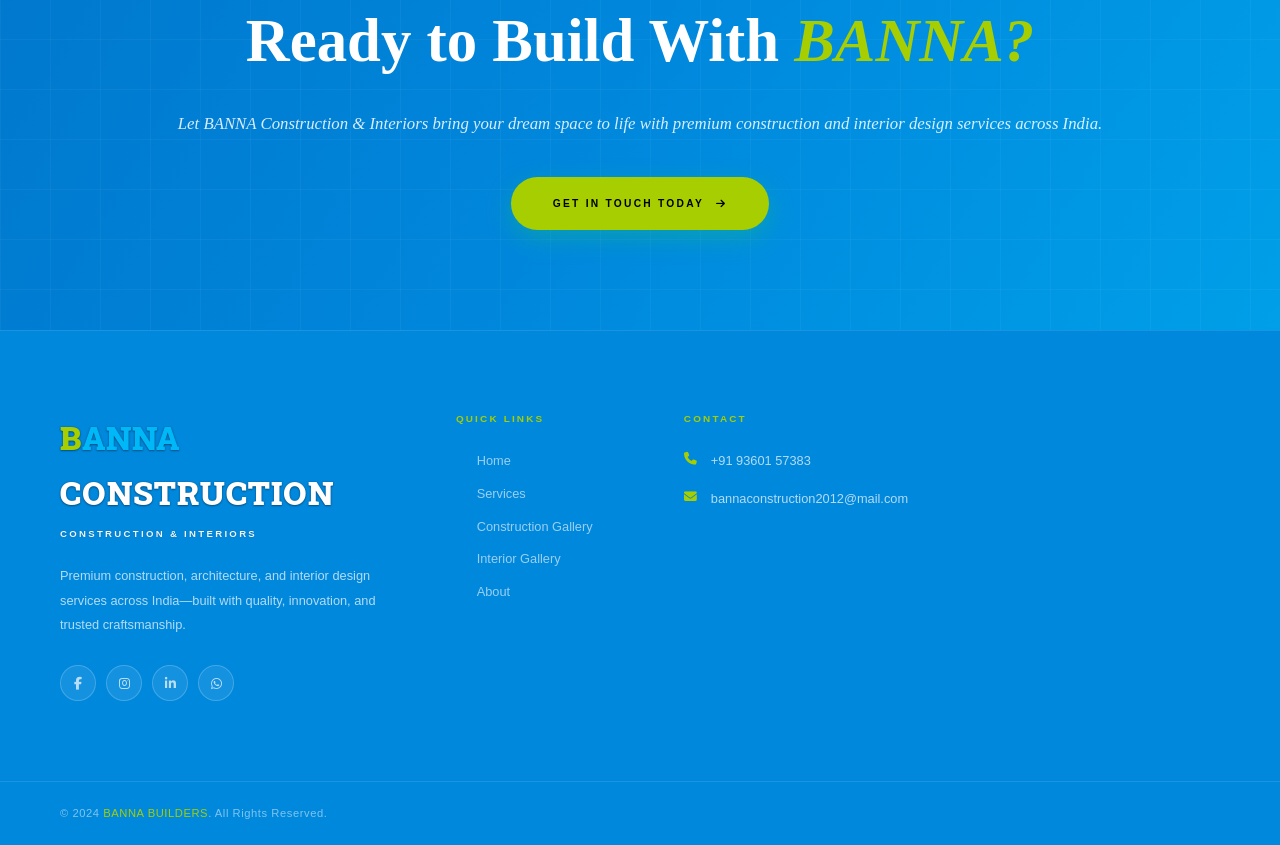
==== commit 4fb5246a: "Update website" ====
--- a/about.html
+++ b/about.html
@@ -105,9 +105,7 @@
         <span class="section-label-text">Our Journey</span>
       </div>
       <h1 class="section-title reveal delay-2" style="font-size:clamp(3rem,6vw,5.5rem);">About <em>Elite Build Co</em></h1>
-      <p class="section-subtitle reveal delay-3">
-        15+ years of building premium dreams and creating spaces that transcend expectations.
-      </p>
+      
     </div>
   </section>
 
--- a/styles.css
+++ b/styles.css
@@ -161,7 +161,7 @@
    ============================================================ */
 #scrollTop { position:fixed; bottom:40px; right:40px; width:48px; height:48px; background:var(--blue-bright); color:#fff; border-radius:50%; display:flex; align-items:center; justify-content:center; font-size:1rem; z-index:9999; opacity:0; transform:translateY(16px); transition:var(--transition); cursor:none; box-shadow:0 10px 30px var(--blue-glow); }
 #scrollTop.visible { opacity:1; transform:translateY(0); }
-#scrollTop:hover { background:var(--green); box-shadow:0 0 35px var(--green-glow); }
+#scrollTop:hover { background:var(--green); box-shadow:0 0 35px var(--green-glow); color:#000; }
 /* ============================================================
    PREMIUM GLASS NAVBAR
    ============================================================ */
@@ -293,7 +293,7 @@
 
     background:#A6CE00;
 
-    color:#fff;
+    color:#000;
 
     font-size:.65rem;
     font-weight:700;
@@ -309,6 +309,8 @@
 .nav-cta:hover{
 
     background:#A6CE00;
+
+    color:#000;
 
     transform:translateY(-3px);
 
@@ -467,7 +469,7 @@
 }
 .btn-primary:hover {
     background: var(--green);
-    color: #fff;
+    color: #000;
 
     transform: translateY(-2px);
 
@@ -650,8 +652,13 @@
 .service-num { position:absolute; top:26px; right:28px; font-family:var(--font-display); font-size:2.4rem; font-weight:700; color:rgba(0,61,153,0.08); line-height:1; }
 .service-card:nth-child(1) .service-num, .service-card:nth-child(4) .service-num { color:rgba(255,255,255,0.1); }
 .service-title { font-family:var(--font-display); font-size:1.2rem; font-weight:600; color:var(--text-dark); margin-bottom:10px; }
-.service-card:nth-child(1) .service-title, .service-card:nth-child(4) .service-title { color:#fff; }
-.service-card:nth-child(1) .service-title { font-size:1.5rem; }
+.service-card:nth-child(1) .service-title {
+    color: #000;
+}
+
+.service-card:nth-child(4) .service-title {
+    color: #fff;
+}
 .service-desc {
     font-size: .8rem;
     color: var(--text-light);
@@ -659,7 +666,13 @@
     font-weight: 500;
     text-shadow: 0 0 1px rgba(0,0,0,0.25);
 }
-.service-card:nth-child(1) .service-desc, .service-card:nth-child(4) .service-desc { color:rgba(255,255,255,0.85); }
+.service-card:nth-child(1) .service-desc {
+    color: #555;
+}
+
+.service-card:nth-child(4) .service-desc {
+    color: rgba(255,255,255,0.85);
+}
 .service-link { display:inline-flex; align-items:center; gap:8px; margin-top:18px; font-size:.62rem; font-weight:600; letter-spacing:.18em; text-transform:uppercase; color:var(--green); opacity:0; transform:translateX(-8px); transition:var(--transition); }
 .service-card:hover .service-link { opacity:1; transform:translateX(0); }
 
@@ -687,7 +700,7 @@
 .project-details { font-size:.74rem; color:rgba(255,255,255,0.8); transform:translateY(10px); opacity:0; transition:var(--transition); }
 .project-card:hover .project-details { opacity:1; transform:translateY(0); }
 .project-arrow { position:absolute; top:24px; right:24px; width:38px; height:38px; border-radius:50%; background:var(--blue-bright); display:flex; align-items:center; justify-content:center; color:#fff; font-size:.85rem; opacity:0; transform:translate(8px,-8px); transition:var(--transition); }
-.project-card:hover .project-arrow { opacity:1; transform:translate(0,0); background:var(--green); }
+.project-card:hover .project-arrow { opacity:1; transform:translate(0,0); background:var(--green); color:#000; }
 
 @media (max-width:900px){ .projects-grid{ grid-template-columns: repeat(2,1fr); } .project-card:nth-child(n){ grid-column:span 2; grid-row:auto; } }
 
@@ -729,7 +742,7 @@
 .process-step { text-align:center; padding:34px 18px; background: #fff; border-radius: var(--radius); border:1px solid rgba(0,61,153,0.1); transition: var(--transition); color:var(--text-dark); }
 .process-step:hover { transform:translateY(-6px); border-color: var(--green); box-shadow: var(--shadow-green); }
 .step-num { width:54px; height:54px; border-radius:50%; border:2px solid var(--blue-deep); display:flex; align-items:center; justify-content:center; margin:0 auto 22px; font-family:var(--font-display); font-size:1.2rem; font-weight:600; color:#fff; background: var(--blue-deep); }
-.process-step:hover .step-num { background: var(--green); border-color: var(--green); }
+.process-step:hover .step-num { background: var(--green); border-color: var(--green); color:#000; }
 .step-title { font-family:var(--font-display); font-size:.98rem; font-weight:600; color:var(--text-dark); margin-bottom:10px; }
 .step-desc { font-size:.76rem; color:var(--text-light); line-height:1.7; }
 
@@ -742,7 +755,7 @@
 .cta-banner::before { content:''; position:absolute; inset:0; background-image: linear-gradient(rgba(255,255,255,0.04) 1px, transparent 1px), linear-gradient(90deg, rgba(255,255,255,0.04) 1px, transparent 1px); background-size:50px 50px; }
 .cta-title { font-family:var(--font-display); font-size:clamp(2.3rem,5vw,3.8rem); font-weight:700; color:#fff; margin-bottom:18px; position:relative; z-index:1; }
 .cta-sub { font-family:var(--font-head); font-size:1.05rem; font-weight:300; color:rgba(255,255,255,0.85); font-style:italic; margin-bottom:38px; position:relative; z-index:1; }
-.btn-dark { display:inline-flex; align-items:center; gap:12px; background: var(--green); color:#fff; font-size:.64rem; font-weight:700; letter-spacing:.22em; text-transform:uppercase; padding:18px 42px; border-radius:999px; transition:var(--transition); position:relative; z-index:1; box-shadow: 0 8px 25px rgba(22,193,114,0.4); }
+.btn-dark { display:inline-flex; align-items:center; gap:12px; background: var(--green); color:#000; font-size:.64rem; font-weight:700; letter-spacing:.22em; text-transform:uppercase; padding:18px 42px; border-radius:999px; transition:var(--transition); position:relative; z-index:1; box-shadow: 0 8px 25px rgba(22,193,114,0.4); }
 .btn-dark:hover { background: #fff; color:var(--blue-deep); box-shadow: 0 8px 35px rgba(166, 206, 0, 1); transform:translateY(-3px); }
 
 /* ============================================================
@@ -815,7 +828,7 @@
 .service-full-card { background: #fff; border:1px solid rgba(0,61,153,0.1); border-radius: var(--radius); padding:46px 32px; position:relative; overflow:hidden; transition:var(--transition); cursor:none; color:var(--text-dark); }
 .service-full-card:hover { transform:translateY(-6px); border-color: var(--green); box-shadow: var(--shadow-green); }
 .sfc-icon { width:48px; height:48px; border-radius:14px; background: var(--blue-deep); display:flex; align-items:center; justify-content:center; color:#fff; font-size:1.1rem; margin-bottom:22px; }
-.service-full-card:hover .sfc-icon { background: var(--green); }
+.service-full-card:hover .sfc-icon { background: var(--green); color:#000; }
 .sfc-title { font-family:var(--font-display); font-size:1.15rem; font-weight:600; color:var(--text-dark); margin-bottom:12px; }
 .sfc-desc { font-size:.8rem; color:var(--text-light); line-height:1.8; }
 .sfc-features { margin-top:18px; display:flex; flex-direction:column; gap:8px; }
@@ -828,7 +841,7 @@
 .gallery-section { background: var(--blue-navy); padding:80px 0 120px; }
 .gallery-filter { display:flex; gap:10px; margin-bottom:50px; flex-wrap:wrap; }
 .filter-btn { font-size:.62rem; font-weight:600; letter-spacing:.18em; text-transform:uppercase; padding:12px 22px; border-radius:999px; border:1px solid rgba(255,255,255,0.2); color:rgba(255,255,255,0.8); background:rgba(255,255,255,0.08); transition:var(--transition); cursor:none; }
-.filter-btn.active, .filter-btn:hover { background: var(--green); color:#fff; border-color: var(--green); }
+.filter-btn.active, .filter-btn:hover { background: var(--green); color:#000; border-color: var(--green); }
 .gallery-masonry { columns:3; column-gap:14px; }
 .gallery-item { break-inside:avoid; margin-bottom:14px; position:relative; overflow:hidden; cursor:none; border-radius: var(--radius); }
 .gallery-img { width:100%; display:block; filter:brightness(1) saturate(1); transition: transform .7s cubic-bezier(.25,.46,.45,.94), filter .5s; }
@@ -1499,4 +1512,23 @@
     font-style: normal !important;
     font-weight: 400 !important;
     letter-spacing: -2px !important;
+}
+
+/* Remove all service icons */
+.service-icon{
+    display: none !important;
+}
+
+
+
+@media (max-width:900px){ 
+  .services-grid{ 
+    grid-template-columns: repeat(2,1fr); 
+    grid-auto-rows: minmax(220px, auto);
+  } 
+  .service-card:nth-child(n){ 
+    grid-column: span 2; 
+    grid-row:auto; 
+    justify-content:flex-start;
+  } 
 }
